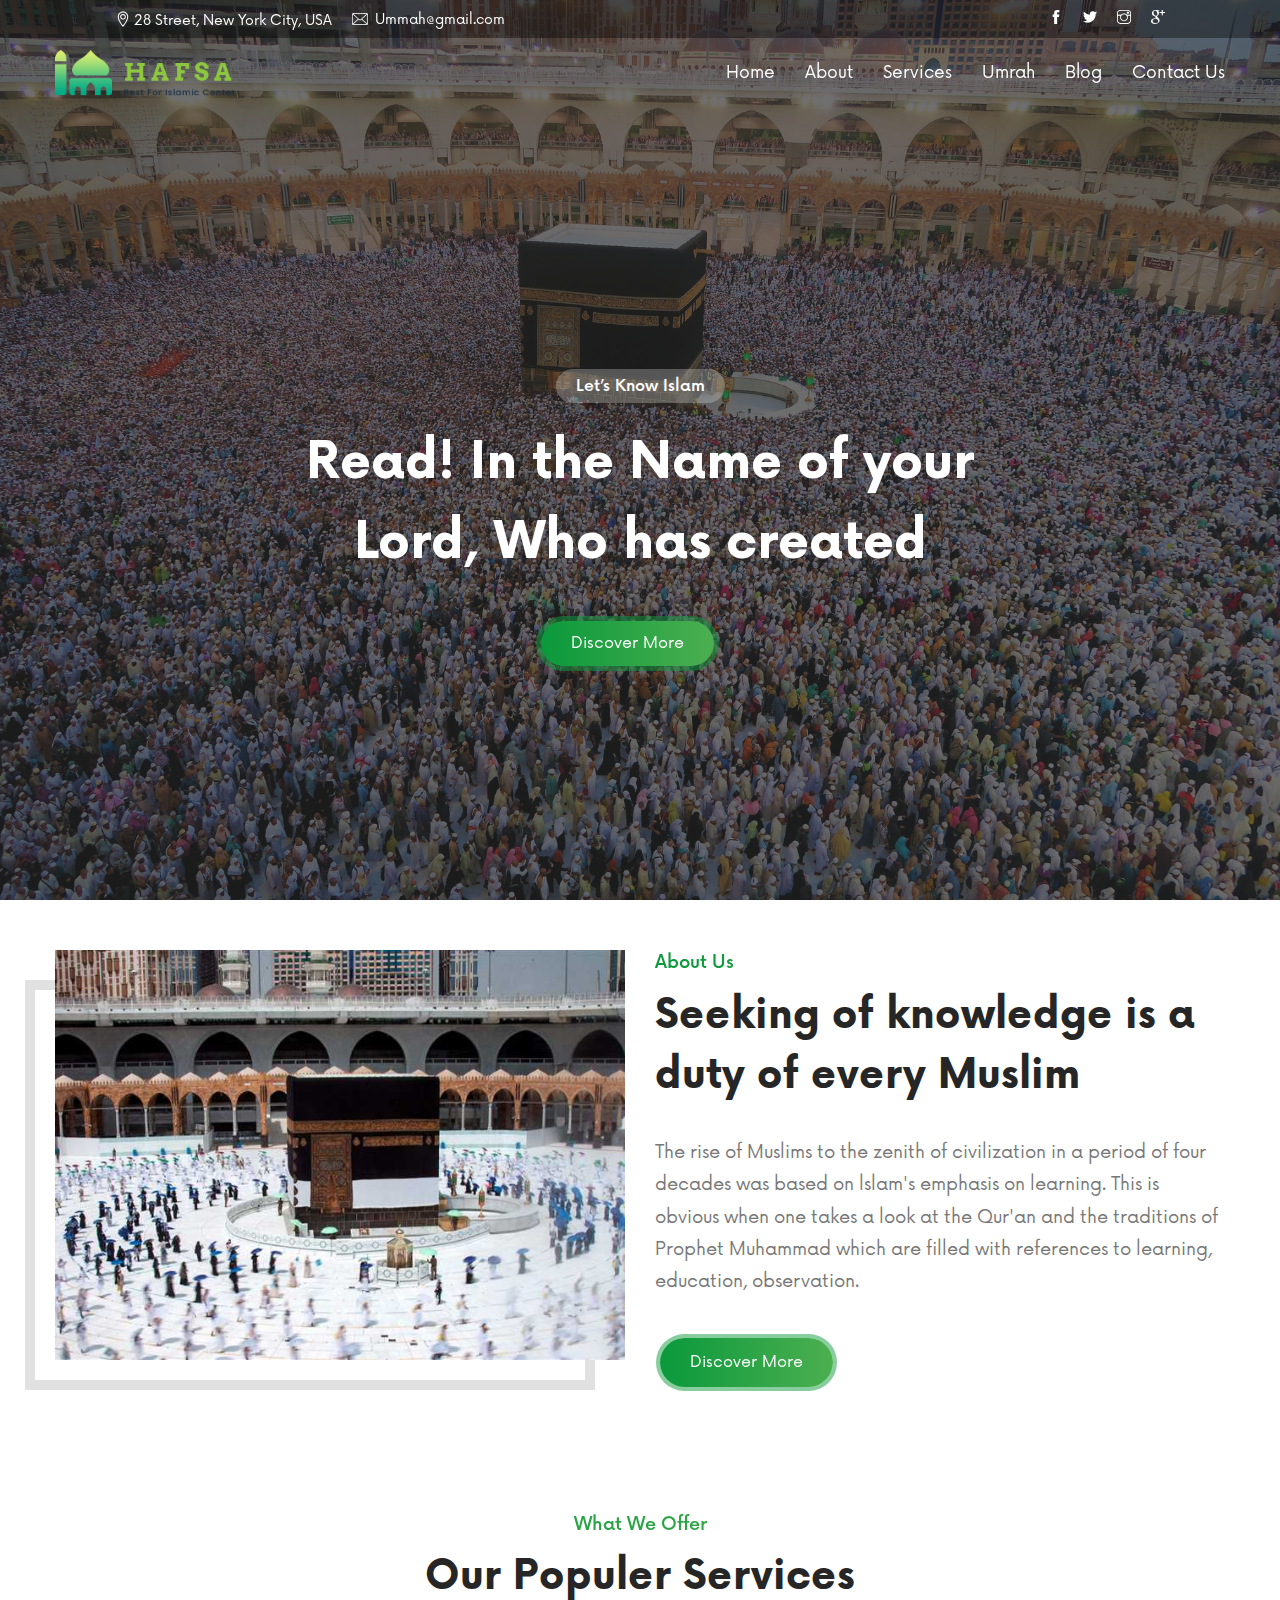
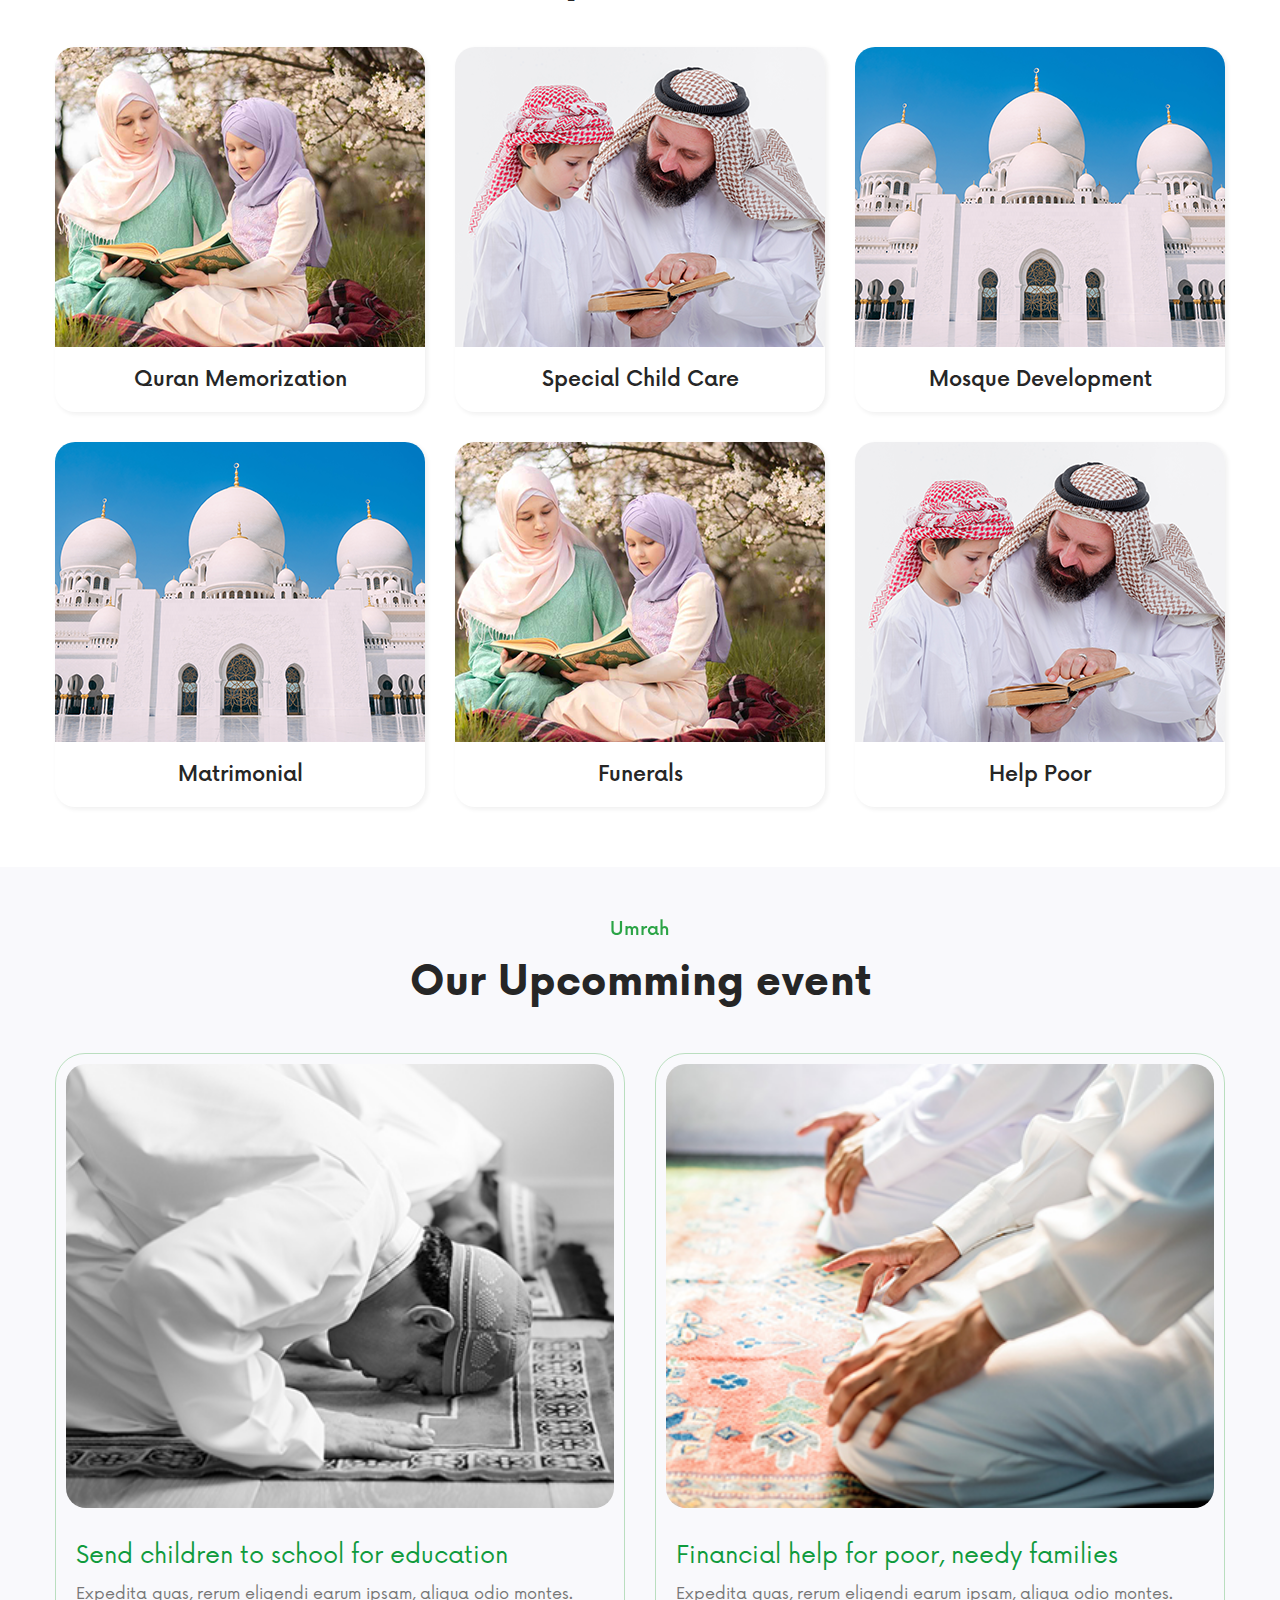
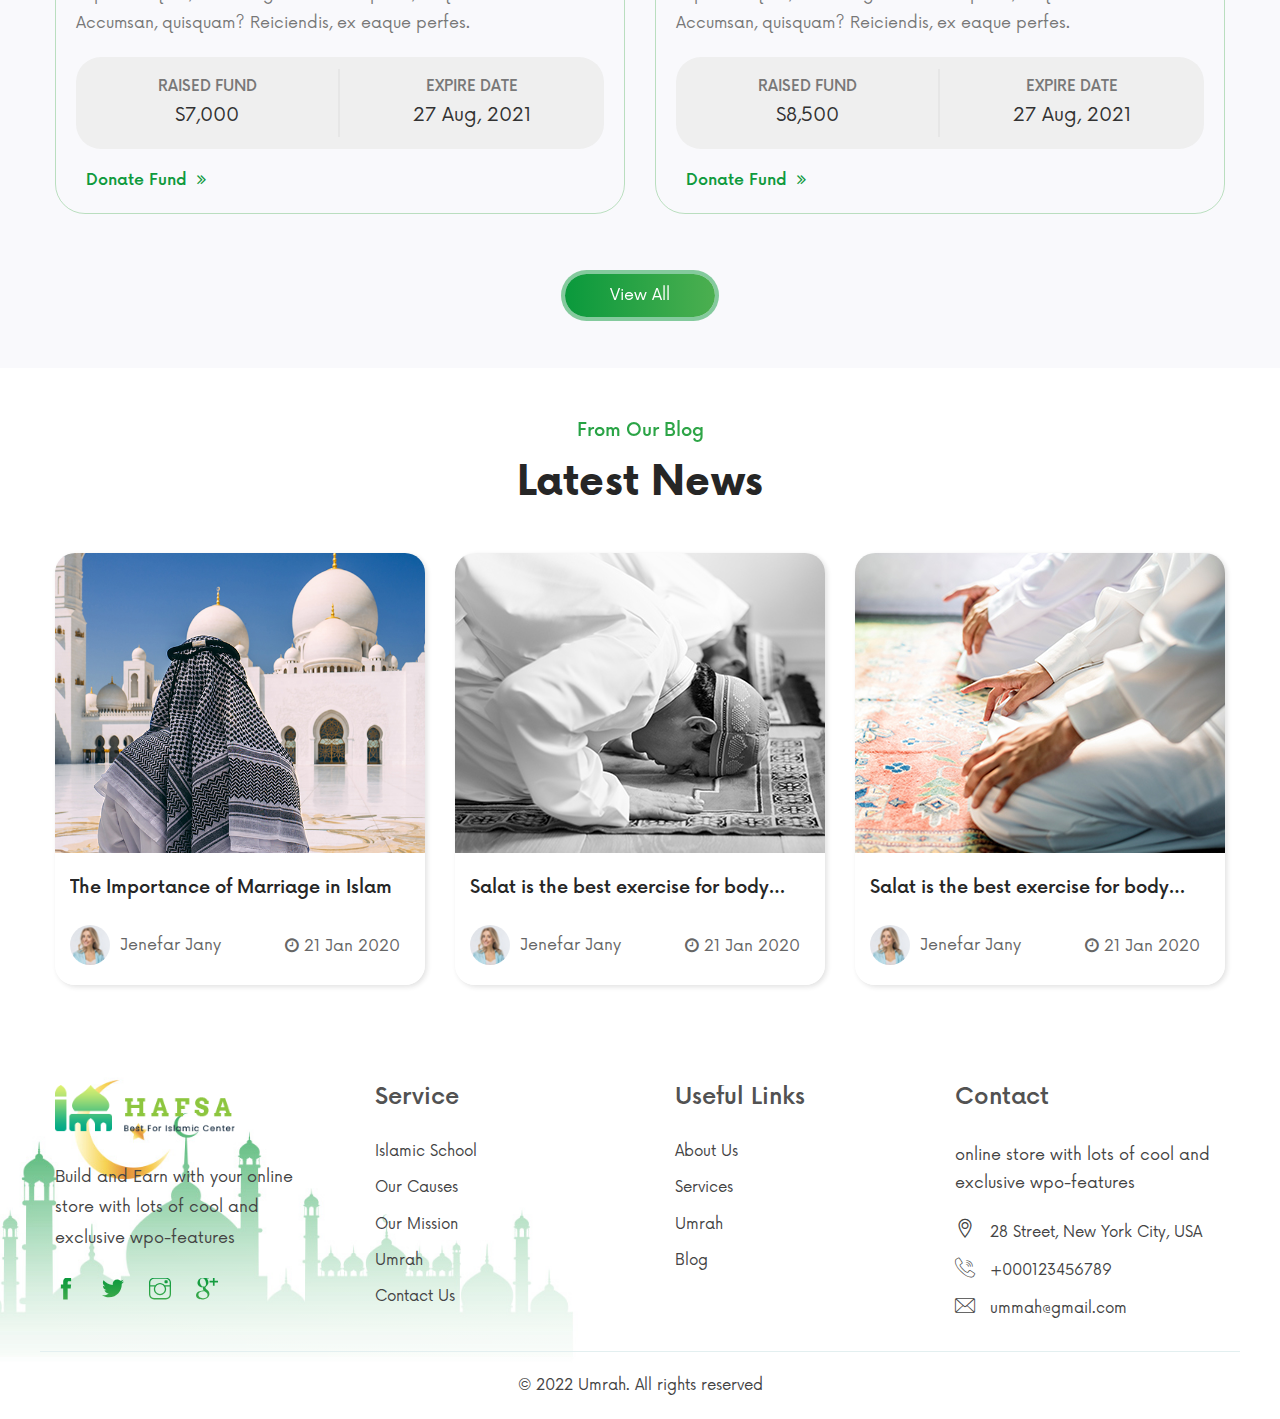
==== index.html @ e06300d4 "first commit" ====
<!DOCTYPE html>
<html lang="en">
<head>
    <meta charset="utf-8">
    <meta http-equiv="X-UA-Compatible" content="IE=edge">
    <meta name="viewport" content="width=device-width, initial-scale=1">
    <title>Umrah - Islamic</title>
    <link href="assets/css/themify-icons.css" rel="stylesheet">
    <link href="assets/css/font-awesome.min.css" rel="stylesheet">
    <link href="assets/css/flaticon.css" rel="stylesheet">
    <link href="assets/css/bootstrap.min.css" rel="stylesheet">
    <link href="assets/css/animate.css" rel="stylesheet">
    <link href="assets/css/owl.carousel.css" rel="stylesheet">
    <link href="assets/css/owl.theme.css" rel="stylesheet">
    <link href="assets/css/slick.css" rel="stylesheet">
    <link href="assets/css/slick-theme.css" rel="stylesheet">
    <link href="assets/css/swiper.min.css" rel="stylesheet">
    <link href="assets/css/owl.transitions.css" rel="stylesheet">
    <link href="assets/css/jquery.fancybox.css" rel="stylesheet">
    <link href="assets/css/odometer-theme-default.css" rel="stylesheet">
    <link href="assets/css/nice-select.css" rel="stylesheet">
    <link href="assets/css/style.css" rel="stylesheet">
</head>

<body>
    <!-- start page-wrapper -->
    <div class="page-wrapper">
        <!-- start preloader -->
        <div class="preloader">
            <div class="sk-folding-cube">
                <div class="sk-cube1 sk-cube"></div>
                <div class="sk-cube2 sk-cube"></div>
                <div class="sk-cube4 sk-cube"></div>
                <div class="sk-cube3 sk-cube"></div>
            </div>
        </div>
        <!-- end preloader -->
        <header id="header" class="wpo-site-header wpo-header-style-2">
            <div class="topbar">
                <div class="container">
                    <div class="row">
                        <div class="col col-md-6 col-sm-7 col-12">
                            <div class="contact-intro">
                                <ul>
                                    <li><i class="fi ti-location-pin"></i>28 Street, New York City, USA</li>
                                    <li><i class="fi flaticon-envelope"></i> Ummah@gmail.com</li>
                                </ul>
                            </div>
                        </div>
                        <div class="col col-md-6 col-sm-5 col-12">
                            <div class="contact-info">
                                <ul>
                                    <li><a href="#"><i class="ti-facebook"></i></a></li>
                                    <li><a href="#"><i class="ti-twitter-alt"></i></a></li>
                                    <li><a href="#"><i class="ti-instagram"></i></a></li>
                                    <li><a href="#"><i class="ti-google"></i></a></li>
                                </ul>
                            </div>
                        </div>
                    </div>
                </div>
            </div> <!-- end topbar -->
            <div class="site-header header-style-1">
                <nav class="navigation navbar navbar-default original">
                    <div class="container">
                        <div class="flex-header">
                            <div class="navbar-header">
                                <button type="button" class="open-btn">
                                    <span class="sr-only">Toggle navigation</span>
                                    <span class="icon-bar"></span>
                                    <span class="icon-bar"></span>
                                    <span class="icon-bar"></span>
                                </button>
                                <a class="navbar-brand" href="index.html"><img src="assets/images/logo.png" alt=""></a>
                            </div>
                            <div id="navbar" class="navbar-collapse collapse navigation-holder">
                                <button class="close-navbar"><i class="ti-close"></i></button>
                                <ul class="nav navbar-nav">
                                    <li><a href="index.html">Home</a></li>
                                    <li><a href="about.html">About</a></li>
                                    <li><a href="services.html">Services</a></li>
                                    <li><a href="umrah.html">Umrah</a></li>
                                    <li><a href="blog.html">Blog</a></li>
                                    <li><a href="contact.html">Contact us</a></li>
                                </ul>
                            </div>
                        </div>
                    </div>
                </nav>
            </div>
        </header>
        <!-- start of hero -->
        <section class="hero hero-style-1">
            <div class="hero-slider">
                <div class="slide">
                    <div class="container">
                        <img src="assets/images/slider/slide-1.jpg" alt class="slider-bg">
                        <div class="row">
                            <div class="col col-md-8 col-md-offset-2 slide-caption">
                                <div class="slide-top">
                                    <span>Let’s Know Islam</span>
                                </div>
                                <div class="slide-title">
                                    <h2>Read! In the Name of your Lord, Who has created</h2>
                                </div>
                                <div class="btns">
                                    <a href="about.html" class="theme-btn">Discover More</a>
                                </div>
                            </div>
                        </div>
                    </div>
                </div>
                <div class="slide">
                    <div class="container">
                        <img src="assets/images/slider/slide-2.jpg" alt class="slider-bg">
                        <div class="row">
                            <div class="col col-md-8 col-md-offset-2 slide-caption">
                                <div class="slide-top">
                                    <span>Let’s Know Islam</span>
                                </div>
                                <div class="slide-title">
                                    <h2>Read! In the Name of your Lord, Who has created</h2>
                                </div>
                                <div class="btns">
                                    <a href="about.html" class="theme-btn">Discover More</a>
                                </div>
                            </div>
                        </div>
                    </div>
                </div>
                <div class="slide">
                    <div class="container">
                        <img src="assets/images/slider/slide-3.jpg" alt class="slider-bg">
                        <div class="row">
                            <div class="col col-md-8 col-md-offset-2 slide-caption">
                                <div class="slide-top">
                                    <span>Let’s Know Islam</span>
                                </div>
                                <div class="slide-title">
                                    <h2>Read! In the Name of your Lord, Who has created</h2>
                                </div>
                                <div class="btns">
                                    <a href="about.html" class="theme-btn">Discover More</a>
                                </div>
                            </div>
                        </div>
                    </div>
                </div>
            </div>
        </section>
        <!-- end of hero slider -->
        <!-- wpo-about-area start -->
        <div class="wpo-about-area-2 section-padding">
            <div class="container">
                <div class="wpo-about-wrap">
                    <div class="row">
                        <div class="col-lg-6 col-md-6 col-sm-12">
                            <div class="wpo-about-img-3">
                                <img src="assets/images/about.png" alt="">
                            </div>
                        </div>
                        <div class="col-lg-6 col-md-6 col-sm-12">
                            <div class="wpo-about-text">
                                <div class="wpo-section-title">
                                    <span>About Us</span>
                                    <h2>Seeking of knowledge is a duty of every Muslim</h2>
                                </div>
                                <p>The rise of Muslims to the zenith of civilization in a period of four decades was based on lslam's emphasis on learning. This is obvious when one takes a look at the Qur'an and the traditions of Prophet Muhammad which are filled with references to learning, education, observation.</p>
                                <div class="btns">
                                    <a href="about.html" class="theme-btn" tabindex="0">Discover More</a>
                                </div>
                            </div>
                        </div>
                    </div>
                </div>
            </div>
        </div>
        <!-- wpo-about-area end -->
        <!-- service-area-start -->
        <div class="service-area-2">
            <div class="container">
                <div class="row">
                    <div class="col-12">
                        <div class="wpo-section-title">
                            <span>What We Offer</span>
                            <h2>Our Populer Services</h2>
                        </div>
                    </div>
                </div>
                <div class="service-wrap">
                    <div class="row">
                        <div class="col-lg-4 col-md-4 col-sm-6 custom-grid col-12">
                            <a href="service-single.html" class="service-single-item">
                                <div class="service-single-img">
                                    <img src="assets/images/service/img-3.png" alt="">
                                </div>
                                <div class="service-text">
                                    <h2>Quran Memorization</h2>
                                </div>
                            </a>
                        </div>
                        <div class="col-lg-4 col-md-4 col-sm-6 custom-grid col-12">
                            <a href="service-single.html" class="service-single-item">
                                <div class="service-single-img">
                                    <img src="assets/images/service/img-4.png" alt="">
                                </div>
                                <div class="service-text">
                                    <h2>Special Child Care</h2>
                                </div>
                            </a>
                        </div>
                        <div class="col-lg-4 col-md-4 col-sm-6 custom-grid col-12">
                            <a href="service-single.html" class="service-single-item">
                                <div class="service-single-img">
                                    <img src="assets/images/service/img-5.png" alt="">
                                </div>
                                <div class="service-text">
                                    <h2>Mosque Development</h2>
                                </div>
                            </a>
                        </div>
                        <div class="col-lg-4 col-md-4 col-sm-6 custom-grid col-12">
                            <a href="service-single.html" class="service-single-item">
                                <div class="service-single-img">
                                    <img src="assets/images/service/img-5.png" alt="">
                                </div>
                                <div class="service-text">
                                    <h2>Matrimonial</h2>
                                </div>
                            </a>
                        </div>
                        <div class="col-lg-4 col-md-4 col-sm-6 custom-grid col-12">
                            <a href="service-single.html" class="service-single-item">
                                <div class="service-single-img">
                                    <img src="assets/images/service/img-3.png" alt="">
                                </div>
                                <div class="service-text">
                                    <h2>Funerals</h2>
                                </div>
                            </a>
                        </div>
                        <div class="col-lg-4 col-md-4 col-sm-6 custom-grid col-12">
                            <a href="service-single.html" class="service-single-item">
                                <div class="service-single-img">
                                    <img src="assets/images/service/img-4.png" alt="">
                                </div>
                                <div class="service-text">
                                    <h2>Help Poor</h2>
                                </div>
                            </a>
                        </div>
                    </div>
                </div>
            </div>
        </div>
        <!-- service-area-end -->
        <!-- wpo-event-area start -->
        <div class="wpo-event-area-2 section-padding">
            <div class="container">
                <div class="row">
                    <div class="col-12">
                        <div class="wpo-section-title">
                            <span>Umrah</span>
                            <h2>Our Upcomming event</h2>
                        </div>
                    </div>
                </div>
                <div class="charity-inner">
                    <div class="row">
                       <div class="col-md-6">
                        <a href="umrah-single.html" class="charity-item">
                             <figure class="charity-image">
                                <img src="assets/images/blog/img-5.jpg" alt="">
                             </figure>
                             <div class="charity-content">
                                <h3>Send children to school for education</h3>
                                <div class="desc">Expedita quas, rerum eligendi earum ipsam, aliqua odio montes. Accumsan, quisquam? Reiciendis, ex eaque perfes.</div>
                                <div class="fund-detail bg-light-grey">
                                   <div class="fund-item">
                                      <span class="fund-name">RAISED FUND</span>
                                      <span class="fund-content">$7,000</span>
                                   </div>
                                   <div class="fund-item">
                                      <span class="fund-name">EXPIRE DATE</span>
                                      <span class="fund-content">27 Aug, 2021</span>
                                   </div>
                                </div>
                                <div class="btn-wrap">
                                    <span>Donate Fund <i class="fa fa-angle-double-right"></i></span>
                                 </div>
                             </div>
                            </a>
                       </div>
                       <div class="col-md-6">
                          <a href="umrah-single.html" class="charity-item">
                             <figure class="charity-image">
                                <img src="assets/images/blog/img-6.jpg" alt="">
                             </figure>
                             <div class="charity-content">
                                <h3>Financial help for poor, needy families</h3>
                                <div class="desc">Expedita quas, rerum eligendi earum ipsam, aliqua odio montes. Accumsan, quisquam? Reiciendis, ex eaque perfes.</div>
                                <div class="fund-detail bg-light-grey">
                                   <div class="fund-item">
                                      <span class="fund-name">RAISED FUND</span>
                                      <span class="fund-content">$8,500</span>
                                   </div>
                                   <div class="fund-item">
                                      <span class="fund-name">EXPIRE DATE</span>
                                      <span class="fund-content">27 Aug, 2021</span>
                                   </div>
                                </div>
                                <div class="btn-wrap">
                                    <span>Donate Fund <i class="fa fa-angle-double-right"></i></span>
                                 </div>
                             </div>
                            </a>
                       </div>
                    </div>
                    <div class="list-more-btn text-center">
                       <a href="umrah.html" class="theme-btn">View All</a>
                    </div>
                 </div>
            </div>
        </div>
        <!-- wpo-event-area end -->

        <!-- blog-area start -->
        <div class="blog-area section-padding">
            <div class="container">
                <div class="col-l2">
                    <div class="wpo-section-title">
                        <span>From Our Blog</span>
                        <h2>Latest News</h2>
                    </div>
                </div>
                <div class="row">
                    <div class="col-lg-4 col-sm-6 col-12 custom-grid">
                        <a href="blog-single.html" class="blog-item">
                            <div class="blog-img">
                                <img src="assets/images/blog/img-4.jpg" alt="">
                            </div>
                            <div class="blog-content">
                                <h3>The Importance of Marriage in Islam</h3>
                                <ul class="post-meta">
                                    <li><img src="assets/images/blog/admin.jpg" alt=""> Jenefar Jany</li>
                                    <li><i class="fa fa-clock-o" aria-hidden="true"></i> 21 Jan 2020</li>
                                </ul>
                            </div>
                        </a>
                    </div>
                    <div class="col-lg-4 col-sm-6 col-12 custom-grid">
                        <a href="blog-single.html" class="blog-item">
                            <div class="blog-img">
                                <img src="assets/images/blog/img-5.jpg" alt="">
                            </div>
                            <div class="blog-content">
                                <h3>Salat is the best exercise for body fitness</h3>
                                <ul class="post-meta">
                                    <li><img src="assets/images/blog/admin.jpg" alt=""> Jenefar Jany</li>
                                    <li><i class="fa fa-clock-o" aria-hidden="true"></i> 21 Jan 2020</li>
                                </ul>
                            </div>
                        </a>
                    </div>
                    <div class="col-lg-4 col-sm-6 col-12 custom-grid">
                        <a href="blog-single.html" class="blog-item">
                            <div class="blog-img">
                                <img src="assets/images/blog/img-6.jpg" alt="">
                            </div>
                            <div class="blog-content">
                                <h3>Salat is the best exercise for body fitness</h3>
                                <ul class="post-meta">
                                    <li><img src="assets/images/blog/admin.jpg" alt=""> Jenefar Jany</li>
                                    <li><i class="fa fa-clock-o" aria-hidden="true"></i> 21 Jan 2020</li>
                                </ul>
                            </div>
                        </a>
                    </div>
                </div>
            </div>
        </div>
        <!-- blog-area start -->
        <!-- footer-area start -->
        <div class="wpo-ne-footer">
            <footer class="wpo-site-footer">
                <div class="wpo-upper-footer">
                    <div class="container">
                        <div class="row">
                            <div class="col col-lg-3 col-md-3 col-sm-6">
                                <div class="widget about-widget">
                                    <div class="logo widget-title">
                                        <img src="assets/images/logo.png" alt="blog">
                                    </div>
                                    <p>Build and Earn with your online store with lots of cool and exclusive wpo-features </p>
                                    <ul>
                                        <li><a href="#"><i class="ti-facebook"></i></a></li>
                                        <li><a href="#"><i class="ti-twitter-alt"></i></a></li>
                                        <li><a href="#"><i class="ti-instagram"></i></a></li>
                                        <li><a href="#"><i class="ti-google"></i></a></li>
                                    </ul>
                                </div>
                            </div>
                            <div class="col col-lg-3 col-md-3 col-sm-6">
                                <div class="widget link-widget">
                                    <div class="widget-title">
                                        <h3>Service</h3>
                                    </div>
                                    <ul>
                                        <li><a href="service-single.html">Islamic School</a></li>
                                        <li><a href="service-single.html">Our Causes</a></li>
                                        <li><a href="service-single.html">Our Mission</a></li>
                                        <li><a href="umrah.html">Umrah</a></li>
                                        <li><a href="contact.html">Contact Us</a></li>
                                    </ul>
                                </div>
                            </div>
                            <div class="col col-lg-2 col-md-3 col-sm-6">
                                <div class="widget link-widget">
                                    <div class="widget-title">
                                        <h3>Useful Links</h3>
                                    </div>
                                    <ul>
                                        <li><a href="about.html">About Us</a></li>
                                        <li><a href="services.html">Services</a></li>
                                        <li><a href="umrah.html">Umrah</a></li>
                                        <li><a href="blog.html">Blog</a></li>
                                    </ul>
                                </div>
                            </div>
                            <div class="col col-lg-3 col-lg-offset-1 col-md-3 col-sm-6">
                                <div class="widget market-widget wpo-service-link-widget">
                                    <div class="widget-title">
                                        <h3>Contact </h3>
                                    </div>
                                    <p>online store with lots of cool and exclusive wpo-features</p>
                                    <div class="contact-ft">
                                        <ul>
                                            <li><i class="fi ti-location-pin"></i>28 Street, New York City, USA</li>
                                            <li><i class="fi flaticon-call"></i>+000123456789</li>
                                            <li><i class="fi flaticon-envelope"></i>ummah@gmail.com</li>
                                        </ul>
                                    </div>
                                </div>
                            </div>
                        </div>
                    </div> <!-- end container -->
                </div>
                <div class="wpo-lower-footer">
                    <div class="container">
                        <div class="row">
                            <div class="col col-xs-12">
                                <p class="copyright">&copy; 2022 Umrah. All rights reserved</p>
                            </div>
                        </div>
                    </div>
                </div>
            </footer>
        </div>
    </div>
    <!-- end of page-wrapper -->


    <script src="assets/js/jquery.min.js"></script>
    <script src="assets/js/bootstrap.min.js"></script>
    <script src="assets/js/circle-progress.min.js"></script>
    <script src="assets/js/jquery-plugin-collection.js"></script>
    <script src="assets/js/script.js"></script>
</body>
</html>
---- assets/css/themify-icons.css ----
@font-face {
	font-family: 'themify';
	src:url('../fonts/themify9f24.eot?-fvbane');
	src:url('../fonts/themifyd41d.eot?#iefix-fvbane') format('embedded-opentype'),
		url('../fonts/themify9f24.woff?-fvbane') format('woff'),
		url('../fonts/themify9f24.ttf?-fvbane') format('truetype'),
		url('../fonts/themify9f24.svg?-fvbane#themify') format('svg');
	font-weight: normal;
	font-style: normal;
}

[class^="ti-"], [class*=" ti-"] {
	font-family: 'themify';
	speak: none;
	font-style: normal;
	font-weight: normal;
	font-variant: normal;
	text-transform: none;
	line-height: 1;

	/* Better Font Rendering =========== */
	-webkit-font-smoothing: antialiased;
	-moz-osx-font-smoothing: grayscale;
}

.ti-wand:before {
	content: "\e600";
}
.ti-volume:before {
	content: "\e601";
}
.ti-user:before {
	content: "\e602";
}
.ti-unlock:before {
	content: "\e603";
}
.ti-unlink:before {
	content: "\e604";
}
.ti-trash:before {
	content: "\e605";
}
.ti-thought:before {
	content: "\e606";
}
.ti-target:before {
	content: "\e607";
}
.ti-tag:before {
	content: "\e608";
}
.ti-tablet:before {
	content: "\e609";
}
.ti-star:before {
	content: "\e60a";
}
.ti-spray:before {
	content: "\e60b";
}
.ti-signal:before {
	content: "\e60c";
}
.ti-shopping-cart:before {
	content: "\e60d";
}
.ti-shopping-cart-full:before {
	content: "\e60e";
}
.ti-settings:before {
	content: "\e60f";
}
.ti-search:before {
	content: "\e610";
}
.ti-zoom-in:before {
	content: "\e611";
}
.ti-zoom-out:before {
	content: "\e612";
}
.ti-cut:before {
	content: "\e613";
}
.ti-ruler:before {
	content: "\e614";
}
.ti-ruler-pencil:before {
	content: "\e615";
}
.ti-ruler-alt:before {
	content: "\e616";
}
.ti-bookmark:before {
	content: "\e617";
}
.ti-bookmark-alt:before {
	content: "\e618";
}
.ti-reload:before {
	content: "\e619";
}
.ti-plus:before {
	content: "\e61a";
}
.ti-pin:before {
	content: "\e61b";
}
.ti-pencil:before {
	content: "\e61c";
}
.ti-pencil-alt:before {
	content: "\e61d";
}
.ti-paint-roller:before {
	content: "\e61e";
}
.ti-paint-bucket:before {
	content: "\e61f";
}
.ti-na:before {
	content: "\e620";
}
.ti-mobile:before {
	content: "\e621";
}
.ti-minus:before {
	content: "\e622";
}
.ti-medall:before {
	content: "\e623";
}
.ti-medall-alt:before {
	content: "\e624";
}
.ti-marker:before {
	content: "\e625";
}
.ti-marker-alt:before {
	content: "\e626";
}
.ti-arrow-up:before {
	content: "\e627";
}
.ti-arrow-right:before {
	content: "\e628";
}
.ti-arrow-left:before {
	content: "\e629";
}
.ti-arrow-down:before {
	content: "\e62a";
}
.ti-lock:before {
	content: "\e62b";
}
.ti-location-arrow:before {
	content: "\e62c";
}
.ti-link:before {
	content: "\e62d";
}
.ti-layout:before {
	content: "\e62e";
}
.ti-layers:before {
	content: "\e62f";
}
.ti-layers-alt:before {
	content: "\e630";
}
.ti-key:before {
	content: "\e631";
}
.ti-import:before {
	content: "\e632";
}
.ti-image:before {
	content: "\e633";
}
.ti-heart:before {
	content: "\e634";
}
.ti-heart-broken:before {
	content: "\e635";
}
.ti-hand-stop:before {
	content: "\e636";
}
.ti-hand-open:before {
	content: "\e637";
}
.ti-hand-drag:before {
	content: "\e638";
}
.ti-folder:before {
	content: "\e639";
}
.ti-flag:before {
	content: "\e63a";
}
.ti-flag-alt:before {
	content: "\e63b";
}
.ti-flag-alt-2:before {
	content: "\e63c";
}
.ti-eye:before {
	content: "\e63d";
}
.ti-export:before {
	content: "\e63e";
}
.ti-exchange-vertical:before {
	content: "\e63f";
}
.ti-desktop:before {
	content: "\e640";
}
.ti-cup:before {
	content: "\e641";
}
.ti-crown:before {
	content: "\e642";
}
.ti-comments:before {
	content: "\e643";
}
.ti-comment:before {
	content: "\e644";
}
.ti-comment-alt:before {
	content: "\e645";
}
.ti-close:before {
	content: "\e646";
}
.ti-clip:before {
	content: "\e647";
}
.ti-angle-up:before {
	content: "\e648";
}
.ti-angle-right:before {
	content: "\e649";
}
.ti-angle-left:before {
	content: "\e64a";
}
.ti-angle-down:before {
	content: "\e64b";
}
.ti-check:before {
	content: "\e64c";
}
.ti-check-box:before {
	content: "\e64d";
}
.ti-camera:before {
	content: "\e64e";
}
.ti-announcement:before {
	content: "\e64f";
}
.ti-brush:before {
	content: "\e650";
}
.ti-briefcase:before {
	content: "\e651";
}
.ti-bolt:before {
	content: "\e652";
}
.ti-bolt-alt:before {
	content: "\e653";
}
.ti-blackboard:before {
	content: "\e654";
}
.ti-bag:before {
	content: "\e655";
}
.ti-move:before {
	content: "\e656";
}
.ti-arrows-vertical:before {
	content: "\e657";
}
.ti-arrows-horizontal:before {
	content: "\e658";
}
.ti-fullscreen:before {
	content: "\e659";
}
.ti-arrow-top-right:before {
	content: "\e65a";
}
.ti-arrow-top-left:before {
	content: "\e65b";
}
.ti-arrow-circle-up:before {
	content: "\e65c";
}
.ti-arrow-circle-right:before {
	content: "\e65d";
}
.ti-arrow-circle-left:before {
	content: "\e65e";
}
.ti-arrow-circle-down:before {
	content: "\e65f";
}
.ti-angle-double-up:before {
	content: "\e660";
}
.ti-angle-double-right:before {
	content: "\e661";
}
.ti-angle-double-left:before {
	content: "\e662";
}
.ti-angle-double-down:before {
	content: "\e663";
}
.ti-zip:before {
	content: "\e664";
}
.ti-world:before {
	content: "\e665";
}
.ti-wheelchair:before {
	content: "\e666";
}
.ti-view-list:before {
	content: "\e667";
}
.ti-view-list-alt:before {
	content: "\e668";
}
.ti-view-grid:before {
	content: "\e669";
}
.ti-uppercase:before {
	content: "\e66a";
}
.ti-upload:before {
	content: "\e66b";
}
.ti-underline:before {
	content: "\e66c";
}
.ti-truck:before {
	content: "\e66d";
}
.ti-timer:before {
	content: "\e66e";
}
.ti-ticket:before {
	content: "\e66f";
}
.ti-thumb-up:before {
	content: "\e670";
}
.ti-thumb-down:before {
	content: "\e671";
}
.ti-text:before {
	content: "\e672";
}
.ti-stats-up:before {
	content: "\e673";
}
.ti-stats-down:before {
	content: "\e674";
}
.ti-split-v:before {
	content: "\e675";
}
.ti-split-h:before {
	content: "\e676";
}
.ti-smallcap:before {
	content: "\e677";
}
.ti-shine:before {
	content: "\e678";
}
.ti-shift-right:before {
	content: "\e679";
}
.ti-shift-left:before {
	content: "\e67a";
}
.ti-shield:before {
	content: "\e67b";
}
.ti-notepad:before {
	content: "\e67c";
}
.ti-server:before {
	content: "\e67d";
}
.ti-quote-right:before {
	content: "\e67e";
}
.ti-quote-left:before {
	content: "\e67f";
}
.ti-pulse:before {
	content: "\e680";
}
.ti-printer:before {
	content: "\e681";
}
.ti-power-off:before {
	content: "\e682";
}
.ti-plug:before {
	content: "\e683";
}
.ti-pie-chart:before {
	content: "\e684";
}
.ti-paragraph:before {
	content: "\e685";
}
.ti-panel:before {
	content: "\e686";
}
.ti-package:before {
	content: "\e687";
}
.ti-music:before {
	content: "\e688";
}
.ti-music-alt:before {
	content: "\e689";
}
.ti-mouse:before {
	content: "\e68a";
}
.ti-mouse-alt:before {
	content: "\e68b";
}
.ti-money:before {
	content: "\e68c";
}
.ti-microphone:before {
	content: "\e68d";
}
.ti-menu:before {
	content: "\e68e";
}
.ti-menu-alt:before {
	content: "\e68f";
}
.ti-map:before {
	content: "\e690";
}
.ti-map-alt:before {
	content: "\e691";
}
.ti-loop:before {
	content: "\e692";
}
.ti-location-pin:before {
	content: "\e693";
}
.ti-list:before {
	content: "\e694";
}
.ti-light-bulb:before {
	content: "\e695";
}
.ti-Italic:before {
	content: "\e696";
}
.ti-info:before {
	content: "\e697";
}
.ti-infinite:before {
	content: "\e698";
}
.ti-id-badge:before {
	content: "\e699";
}
.ti-hummer:before {
	content: "\e69a";
}
.ti-home:before {
	content: "\e69b";
}
.ti-help:before {
	content: "\e69c";
}
.ti-headphone:before {
	content: "\e69d";
}
.ti-harddrives:before {
	content: "\e69e";
}
.ti-harddrive:before {
	content: "\e69f";
}
.ti-gift:before {
	content: "\e6a0";
}
.ti-game:before {
	content: "\e6a1";
}
.ti-filter:before {
	content: "\e6a2";
}
.ti-files:before {
	content: "\e6a3";
}
.ti-file:before {
	content: "\e6a4";
}
.ti-eraser:before {
	content: "\e6a5";
}
.ti-envelope:before {
	content: "\e6a6";
}
.ti-download:before {
	content: "\e6a7";
}
.ti-direction:before {
	content: "\e6a8";
}
.ti-direction-alt:before {
	content: "\e6a9";
}
.ti-dashboard:before {
	content: "\e6aa";
}
.ti-control-stop:before {
	content: "\e6ab";
}
.ti-control-shuffle:before {
	content: "\e6ac";
}
.ti-control-play:before {
	content: "\e6ad";
}
.ti-control-pause:before {
	content: "\e6ae";
}
.ti-control-forward:before {
	content: "\e6af";
}
.ti-control-backward:before {
	content: "\e6b0";
}
.ti-cloud:before {
	content: "\e6b1";
}
.ti-cloud-up:before {
	content: "\e6b2";
}
.ti-cloud-down:before {
	content: "\e6b3";
}
.ti-clipboard:before {
	content: "\e6b4";
}
.ti-car:before {
	content: "\e6b5";
}
.ti-calendar:before {
	content: "\e6b6";
}
.ti-book:before {
	content: "\e6b7";
}
.ti-bell:before {
	content: "\e6b8";
}
.ti-basketball:before {
	content: "\e6b9";
}
.ti-bar-chart:before {
	content: "\e6ba";
}
.ti-bar-chart-alt:before {
	content: "\e6bb";
}
.ti-back-right:before {
	content: "\e6bc";
}
.ti-back-left:before {
	content: "\e6bd";
}
.ti-arrows-corner:before {
	content: "\e6be";
}
.ti-archive:before {
	content: "\e6bf";
}
.ti-anchor:before {
	content: "\e6c0";
}
.ti-align-right:before {
	content: "\e6c1";
}
.ti-align-left:before {
	content: "\e6c2";
}
.ti-align-justify:before {
	content: "\e6c3";
}
.ti-align-center:before {
	content: "\e6c4";
}
.ti-alert:before {
	content: "\e6c5";
}
.ti-alarm-clock:before {
	content: "\e6c6";
}
.ti-agenda:before {
	content: "\e6c7";
}
.ti-write:before {
	content: "\e6c8";
}
.ti-window:before {
	content: "\e6c9";
}
.ti-widgetized:before {
	content: "\e6ca";
}
.ti-widget:before {
	content: "\e6cb";
}
.ti-widget-alt:before {
	content: "\e6cc";
}
.ti-wallet:before {
	content: "\e6cd";
}
.ti-video-clapper:before {
	content: "\e6ce";
}
.ti-video-camera:before {
	content: "\e6cf";
}
.ti-vector:before {
	content: "\e6d0";
}
.ti-themify-logo:before {
	content: "\e6d1";
}
.ti-themify-favicon:before {
	content: "\e6d2";
}
.ti-themify-favicon-alt:before {
	content: "\e6d3";
}
.ti-support:before {
	content: "\e6d4";
}
.ti-stamp:before {
	content: "\e6d5";
}
.ti-split-v-alt:before {
	content: "\e6d6";
}
.ti-slice:before {
	content: "\e6d7";
}
.ti-shortcode:before {
	content: "\e6d8";
}
.ti-shift-right-alt:before {
	content: "\e6d9";
}
.ti-shift-left-alt:before {
	content: "\e6da";
}
.ti-ruler-alt-2:before {
	content: "\e6db";
}
.ti-receipt:before {
	content: "\e6dc";
}
.ti-pin2:before {
	content: "\e6dd";
}
.ti-pin-alt:before {
	content: "\e6de";
}
.ti-pencil-alt2:before {
	content: "\e6df";
}
.ti-palette:before {
	content: "\e6e0";
}
.ti-more:before {
	content: "\e6e1";
}
.ti-more-alt:before {
	content: "\e6e2";
}
.ti-microphone-alt:before {
	content: "\e6e3";
}
.ti-magnet:before {
	content: "\e6e4";
}
.ti-line-double:before {
	content: "\e6e5";
}
.ti-line-dotted:before {
	content: "\e6e6";
}
.ti-line-dashed:before {
	content: "\e6e7";
}
.ti-layout-width-full:before {
	content: "\e6e8";
}
.ti-layout-width-default:before {
	content: "\e6e9";
}
.ti-layout-width-default-alt:before {
	content: "\e6ea";
}
.ti-layout-tab:before {
	content: "\e6eb";
}
.ti-layout-tab-window:before {
	content: "\e6ec";
}
.ti-layout-tab-v:before {
	content: "\e6ed";
}
.ti-layout-tab-min:before {
	content: "\e6ee";
}
.ti-layout-slider:before {
	content: "\e6ef";
}
.ti-layout-slider-alt:before {
	content: "\e6f0";
}
.ti-layout-sidebar-right:before {
	content: "\e6f1";
}
.ti-layout-sidebar-none:before {
	content: "\e6f2";
}
.ti-layout-sidebar-left:before {
	content: "\e6f3";
}
.ti-layout-placeholder:before {
	content: "\e6f4";
}
.ti-layout-menu:before {
	content: "\e6f5";
}
.ti-layout-menu-v:before {
	content: "\e6f6";
}
.ti-layout-menu-separated:before {
	content: "\e6f7";
}
.ti-layout-menu-full:before {
	content: "\e6f8";
}
.ti-layout-media-right-alt:before {
	content: "\e6f9";
}
.ti-layout-media-right:before {
	content: "\e6fa";
}
.ti-layout-media-overlay:before {
	content: "\e6fb";
}
.ti-layout-media-overlay-alt:before {
	content: "\e6fc";
}
.ti-layout-media-overlay-alt-2:before {
	content: "\e6fd";
}
.ti-layout-media-left-alt:before {
	content: "\e6fe";
}
.ti-layout-media-left:before {
	content: "\e6ff";
}
.ti-layout-media-center-alt:before {
	content: "\e700";
}
.ti-layout-media-center:before {
	content: "\e701";
}
.ti-layout-list-thumb:before {
	content: "\e702";
}
.ti-layout-list-thumb-alt:before {
	content: "\e703";
}
.ti-layout-list-post:before {
	content: "\e704";
}
.ti-layout-list-large-image:before {
	content: "\e705";
}
.ti-layout-line-solid:before {
	content: "\e706";
}
.ti-layout-grid4:before {
	content: "\e707";
}
.ti-layout-grid3:before {
	content: "\e708";
}
.ti-layout-grid2:before {
	content: "\e709";
}
.ti-layout-grid2-thumb:before {
	content: "\e70a";
}
.ti-layout-wpo-cta-right:before {
	content: "\e70b";
}
.ti-layout-wpo-cta-left:before {
	content: "\e70c";
}
.ti-layout-wpo-cta-center:before {
	content: "\e70d";
}
.ti-layout-wpo-cta-btn-right:before {
	content: "\e70e";
}
.ti-layout-wpo-cta-btn-left:before {
	content: "\e70f";
}
.ti-layout-column4:before {
	content: "\e710";
}
.ti-layout-column3:before {
	content: "\e711";
}
.ti-layout-column2:before {
	content: "\e712";
}
.ti-layout-accordion-separated:before {
	content: "\e713";
}
.ti-layout-accordion-merged:before {
	content: "\e714";
}
.ti-layout-accordion-list:before {
	content: "\e715";
}
.ti-ink-pen:before {
	content: "\e716";
}
.ti-info-alt:before {
	content: "\e717";
}
.ti-help-alt:before {
	content: "\e718";
}
.ti-headphone-alt:before {
	content: "\e719";
}
.ti-hand-point-up:before {
	content: "\e71a";
}
.ti-hand-point-right:before {
	content: "\e71b";
}
.ti-hand-point-left:before {
	content: "\e71c";
}
.ti-hand-point-down:before {
	content: "\e71d";
}
.ti-gallery:before {
	content: "\e71e";
}
.ti-face-smile:before {
	content: "\e71f";
}
.ti-face-sad:before {
	content: "\e720";
}
.ti-credit-card:before {
	content: "\e721";
}
.ti-control-skip-forward:before {
	content: "\e722";
}
.ti-control-skip-backward:before {
	content: "\e723";
}
.ti-control-record:before {
	content: "\e724";
}
.ti-control-eject:before {
	content: "\e725";
}
.ti-comments-smiley:before {
	content: "\e726";
}
.ti-brush-alt:before {
	content: "\e727";
}
.ti-youtube:before {
	content: "\e728";
}
.ti-vimeo:before {
	content: "\e729";
}
.ti-twitter:before {
	content: "\e72a";
}
.ti-time:before {
	content: "\e72b";
}
.ti-tumblr:before {
	content: "\e72c";
}
.ti-skype:before {
	content: "\e72d";
}
.ti-share:before {
	content: "\e72e";
}
.ti-share-alt:before {
	content: "\e72f";
}
.ti-rocket:before {
	content: "\e730";
}
.ti-pinterest:before {
	content: "\e731";
}
.ti-new-window:before {
	content: "\e732";
}
.ti-microsoft:before {
	content: "\e733";
}
.ti-list-ol:before {
	content: "\e734";
}
.ti-linkedin:before {
	content: "\e735";
}
.ti-layout-sidebar-2:before {
	content: "\e736";
}
.ti-layout-grid4-alt:before {
	content: "\e737";
}
.ti-layout-grid3-alt:before {
	content: "\e738";
}
.ti-layout-grid2-alt:before {
	content: "\e739";
}
.ti-layout-column4-alt:before {
	content: "\e73a";
}
.ti-layout-column3-alt:before {
	content: "\e73b";
}
.ti-layout-column2-alt:before {
	content: "\e73c";
}
.ti-instagram:before {
	content: "\e73d";
}
.ti-google:before {
	content: "\e73e";
}
.ti-github:before {
	content: "\e73f";
}
.ti-flickr:before {
	content: "\e740";
}
.ti-facebook:before {
	content: "\e741";
}
.ti-dropbox:before {
	content: "\e742";
}
.ti-dribbble:before {
	content: "\e743";
}
.ti-apple:before {
	content: "\e744";
}
.ti-android:before {
	content: "\e745";
}
.ti-save:before {
	content: "\e746";
}
.ti-save-alt:before {
	content: "\e747";
}
.ti-yahoo:before {
	content: "\e748";
}
.ti-wordpress:before {
	content: "\e749";
}
.ti-vimeo-alt:before {
	content: "\e74a";
}
.ti-twitter-alt:before {
	content: "\e74b";
}
.ti-tumblr-alt:before {
	content: "\e74c";
}
.ti-trello:before {
	content: "\e74d";
}
.ti-stack-overflow:before {
	content: "\e74e";
}
.ti-soundcloud:before {
	content: "\e74f";
}
.ti-sharethis:before {
	content: "\e750";
}
.ti-sharethis-alt:before {
	content: "\e751";
}
.ti-reddit:before {
	content: "\e752";
}
.ti-pinterest-alt:before {
	content: "\e753";
}
.ti-microsoft-alt:before {
	content: "\e754";
}
.ti-linux:before {
	content: "\e755";
}
.ti-jsfiddle:before {
	content: "\e756";
}
.ti-joomla:before {
	content: "\e757";
}
.ti-html5:before {
	content: "\e758";
}
.ti-flickr-alt:before {
	content: "\e759";
}
.ti-email:before {
	content: "\e75a";
}
.ti-drupal:before {
	content: "\e75b";
}
.ti-dropbox-alt:before {
	content: "\e75c";
}
.ti-css3:before {
	content: "\e75d";
}
.ti-rss:before {
	content: "\e75e";
}
.ti-rss-alt:before {
	content: "\e75f";
}
---- assets/css/flaticon.css ----
/*
  	Flaticon icon font: Flaticon
  	Creation date: 12/11/2020 14:12
  	*/

@font-face {
  font-family: "Flaticon";
  src: url("../fonts/Flaticon.eot");
  src: url("../fonts/Flaticond41d.eot?#iefix") format("embedded-opentype"),
       url("../fonts/Flaticon.woff2") format("woff2"),
       url("../fonts/Flaticon.woff") format("woff"),
       url("../fonts/Flaticon.ttf") format("truetype"),
       url("../fonts/Flaticon.svg#Flaticon") format("svg");
  font-weight: normal;
  font-style: normal;
}

@media screen and (-webkit-min-device-pixel-ratio:0) {
  @font-face {
    font-family: "Flaticon";
    src: url("../fonts/Flaticon.svg#Flaticon") format("svg");
  }
}

[class^="flaticon-"]:before, [class*=" flaticon-"]:before,
[class^="flaticon-"]:after, [class*=" flaticon-"]:after {   
  font-family: Flaticon;
  font-size: 50px;
  font-style: normal;
  margin-left: 20px;
}

.flaticon-quran:before { content: "\f100"; }
.flaticon-allah-word:before { content: "\f101"; }
.flaticon-muhammad-word:before { content: "\f102"; }
.flaticon-prayer:before { content: "\f103"; }
.flaticon-business-and-finance:before { content: "\f104"; }
.flaticon-play:before { content: "\f105"; }
.flaticon-wall-clock:before { content: "\f106"; }
.flaticon-placeholder:before { content: "\f107"; }
.flaticon-call:before { content: "\f108"; }
.flaticon-shopping-cart:before { content: "\f109"; }
.flaticon-search:before { content: "\f10a"; }
.flaticon-envelope:before { content: "\f10b"; }
.flaticon-like:before { content: "\f10c"; }
.flaticon-share:before { content: "\f10d"; }
.flaticon-quote:before { content: "\f10e"; }
.flaticon-link:before { content: "\f10f"; }
.flaticon-facebook:before { content: "\f110"; }
.flaticon-twitter:before { content: "\f111"; }
.flaticon-google-plus:before { content: "\f112"; }
.flaticon-instagram:before { content: "\f113"; }
.flaticon-linkedin:before { content: "\f114"; }
.flaticon-taj-mahal:before { content: "\f115"; }
.flaticon-taj-mahal-1:before { content: "\f116"; }
---- assets/css/odometer-theme-default.css ----
.odometer.odometer-auto-theme, .odometer.odometer-theme-default {
  display: inline-block;
  vertical-align: middle;
  *vertical-align: auto;
  *zoom: 1;
  *display: inline;
  position: relative;
}
.odometer.odometer-auto-theme .odometer-digit, .odometer.odometer-theme-default .odometer-digit {
  display: inline-block;
  vertical-align: middle;
  *vertical-align: auto;
  *zoom: 1;
  *display: inline;
  position: relative;
}
.odometer.odometer-auto-theme .odometer-digit .odometer-digit-spacer, .odometer.odometer-theme-default .odometer-digit .odometer-digit-spacer {
  display: inline-block;
  vertical-align: middle;
  *vertical-align: auto;
  *zoom: 1;
  *display: inline;
  visibility: hidden;
}
.odometer.odometer-auto-theme .odometer-digit .odometer-digit-inner, .odometer.odometer-theme-default .odometer-digit .odometer-digit-inner {
  text-align: left;
  display: block;
  position: absolute;
  top: 0;
  left: 0;
  right: 0;
  bottom: 0;
  overflow: hidden;
}
.odometer.odometer-auto-theme .odometer-digit .odometer-ribbon, .odometer.odometer-theme-default .odometer-digit .odometer-ribbon {
  display: block;
}
.odometer.odometer-auto-theme .odometer-digit .odometer-ribbon-inner, .odometer.odometer-theme-default .odometer-digit .odometer-ribbon-inner {
  display: block;
  -webkit-backface-visibility: hidden;
}
.odometer.odometer-auto-theme .odometer-digit .odometer-value, .odometer.odometer-theme-default .odometer-digit .odometer-value {
  display: block;
  -webkit-transform: translateZ(0);
}
.odometer.odometer-auto-theme .odometer-digit .odometer-value.odometer-last-value, .odometer.odometer-theme-default .odometer-digit .odometer-value.odometer-last-value {
  position: absolute;
}
.odometer.odometer-auto-theme.odometer-animating-up .odometer-ribbon-inner, .odometer.odometer-theme-default.odometer-animating-up .odometer-ribbon-inner {
  -webkit-transition: -webkit-transform 2s;
  -moz-transition: -moz-transform 2s;
  -ms-transition: -ms-transform 2s;
  -o-transition: -o-transform 2s;
  transition: transform 2s;
}
.odometer.odometer-auto-theme.odometer-animating-up.odometer-animating .odometer-ribbon-inner, .odometer.odometer-theme-default.odometer-animating-up.odometer-animating .odometer-ribbon-inner {
  -webkit-transform: translateY(-100%);
  -moz-transform: translateY(-100%);
  -ms-transform: translateY(-100%);
  -o-transform: translateY(-100%);
  transform: translateY(-100%);
}
.odometer.odometer-auto-theme.odometer-animating-down .odometer-ribbon-inner, .odometer.odometer-theme-default.odometer-animating-down .odometer-ribbon-inner {
  -webkit-transform: translateY(-100%);
  -moz-transform: translateY(-100%);
  -ms-transform: translateY(-100%);
  -o-transform: translateY(-100%);
  transform: translateY(-100%);
}
.odometer.odometer-auto-theme.odometer-animating-down.odometer-animating .odometer-ribbon-inner, .odometer.odometer-theme-default.odometer-animating-down.odometer-animating .odometer-ribbon-inner {
  -webkit-transition: -webkit-transform 2s;
  -moz-transition: -moz-transform 2s;
  -ms-transition: -ms-transform 2s;
  -o-transition: -o-transform 2s;
  transition: transform 2s;
  -webkit-transform: translateY(0);
  -moz-transform: translateY(0);
  -ms-transform: translateY(0);
  -o-transform: translateY(0);
  transform: translateY(0);
}

.odometer.odometer-auto-theme, .odometer.odometer-theme-default {
  font-family: "Helvetica Neue", sans-serif;
  line-height: 1.1em;
}
.odometer.odometer-auto-theme .odometer-value, .odometer.odometer-theme-default .odometer-value {
  text-align: center;
}
---- assets/css/nice-select.css ----
.nice-select {
  -webkit-tap-highlight-color: transparent;
  background-color: #fff;
  border-radius: 5px;
  border: solid 1px #e8e8e8;
  box-sizing: border-box;
  clear: both;
  cursor: pointer;
  display: block;
  float: left;
  font-family: inherit;
  font-size: 14px;
  font-weight: normal;
  height: 42px;
  line-height: 40px;
  outline: none;
  padding-left: 18px;
  padding-right: 30px;
  position: relative;
  text-align: left !important;
  -webkit-transition: all 0.2s ease-in-out;
  transition: all 0.2s ease-in-out;
  -webkit-user-select: none;
     -moz-user-select: none;
      -ms-user-select: none;
          user-select: none;
  white-space: nowrap;
  width: auto; }
  .nice-select:hover {
    border-color: #dbdbdb; }
  .nice-select:active, .nice-select.open, .nice-select:focus {
    border-color: #999; }
  .nice-select:after {
    border-bottom: 2px solid #999;
    border-right: 2px solid #999;
    content: '';
    display: block;
    height: 5px;
    margin-top: -4px;
    pointer-events: none;
    position: absolute;
    right: 12px;
    top: 50%;
    -webkit-transform-origin: 66% 66%;
        -ms-transform-origin: 66% 66%;
            transform-origin: 66% 66%;
    -webkit-transform: rotate(45deg);
        -ms-transform: rotate(45deg);
            transform: rotate(45deg);
    -webkit-transition: all 0.15s ease-in-out;
    transition: all 0.15s ease-in-out;
    width: 5px; }
  .nice-select.open:after {
    -webkit-transform: rotate(-135deg);
        -ms-transform: rotate(-135deg);
            transform: rotate(-135deg); }
  .nice-select.open .list {
    opacity: 1;
    pointer-events: auto;
    -webkit-transform: scale(1) translateY(0);
        -ms-transform: scale(1) translateY(0);
            transform: scale(1) translateY(0); }
  .nice-select.disabled {
    border-color: #ededed;
    color: #999;
    pointer-events: none; }
    .nice-select.disabled:after {
      border-color: #cccccc; }
  .nice-select.wide {
    width: 100%; }
    .nice-select.wide .list {
      left: 0 !important;
      right: 0 !important; }
  .nice-select.right {
    float: right; }
    .nice-select.right .list {
      left: auto;
      right: 0; }
  .nice-select.small {
    font-size: 12px;
    height: 36px;
    line-height: 34px; }
    .nice-select.small:after {
      height: 4px;
      width: 4px; }
    .nice-select.small .option {
      line-height: 34px;
      min-height: 34px; }
  .nice-select .list {
    background-color: #fff;
    border-radius: 5px;
    box-shadow: 0 0 0 1px rgba(68, 68, 68, 0.11);
    box-sizing: border-box;
    margin-top: 4px;
    opacity: 0;
    overflow: hidden;
    padding: 0;
    pointer-events: none;
    position: absolute;
    top: 100%;
    left: 0;
    -webkit-transform-origin: 50% 0;
        -ms-transform-origin: 50% 0;
            transform-origin: 50% 0;
    -webkit-transform: scale(0.75) translateY(-21px);
        -ms-transform: scale(0.75) translateY(-21px);
            transform: scale(0.75) translateY(-21px);
    -webkit-transition: all 0.2s cubic-bezier(0.5, 0, 0, 1.25), opacity 0.15s ease-out;
    transition: all 0.2s cubic-bezier(0.5, 0, 0, 1.25), opacity 0.15s ease-out;
    z-index: 9; }
    .nice-select .list:hover .option:not(:hover) {
      background-color: transparent !important; }
  .nice-select .option {
    cursor: pointer;
    font-weight: 400;
    line-height: 40px;
    list-style: none;
    min-height: 40px;
    outline: none;
    padding-left: 18px;
    padding-right: 29px;
    text-align: left;
    -webkit-transition: all 0.2s;
    transition: all 0.2s; }
    .nice-select .option:hover, .nice-select .option.focus, .nice-select .option.selected.focus {
      background-color: #f6f6f6; }
    .nice-select .option.selected {
      font-weight: bold; }
    .nice-select .option.disabled {
      background-color: transparent;
      color: #999;
      cursor: default; }

.no-csspointerevents .nice-select .list {
  display: none; }

.no-csspointerevents .nice-select.open .list {
  display: block; }
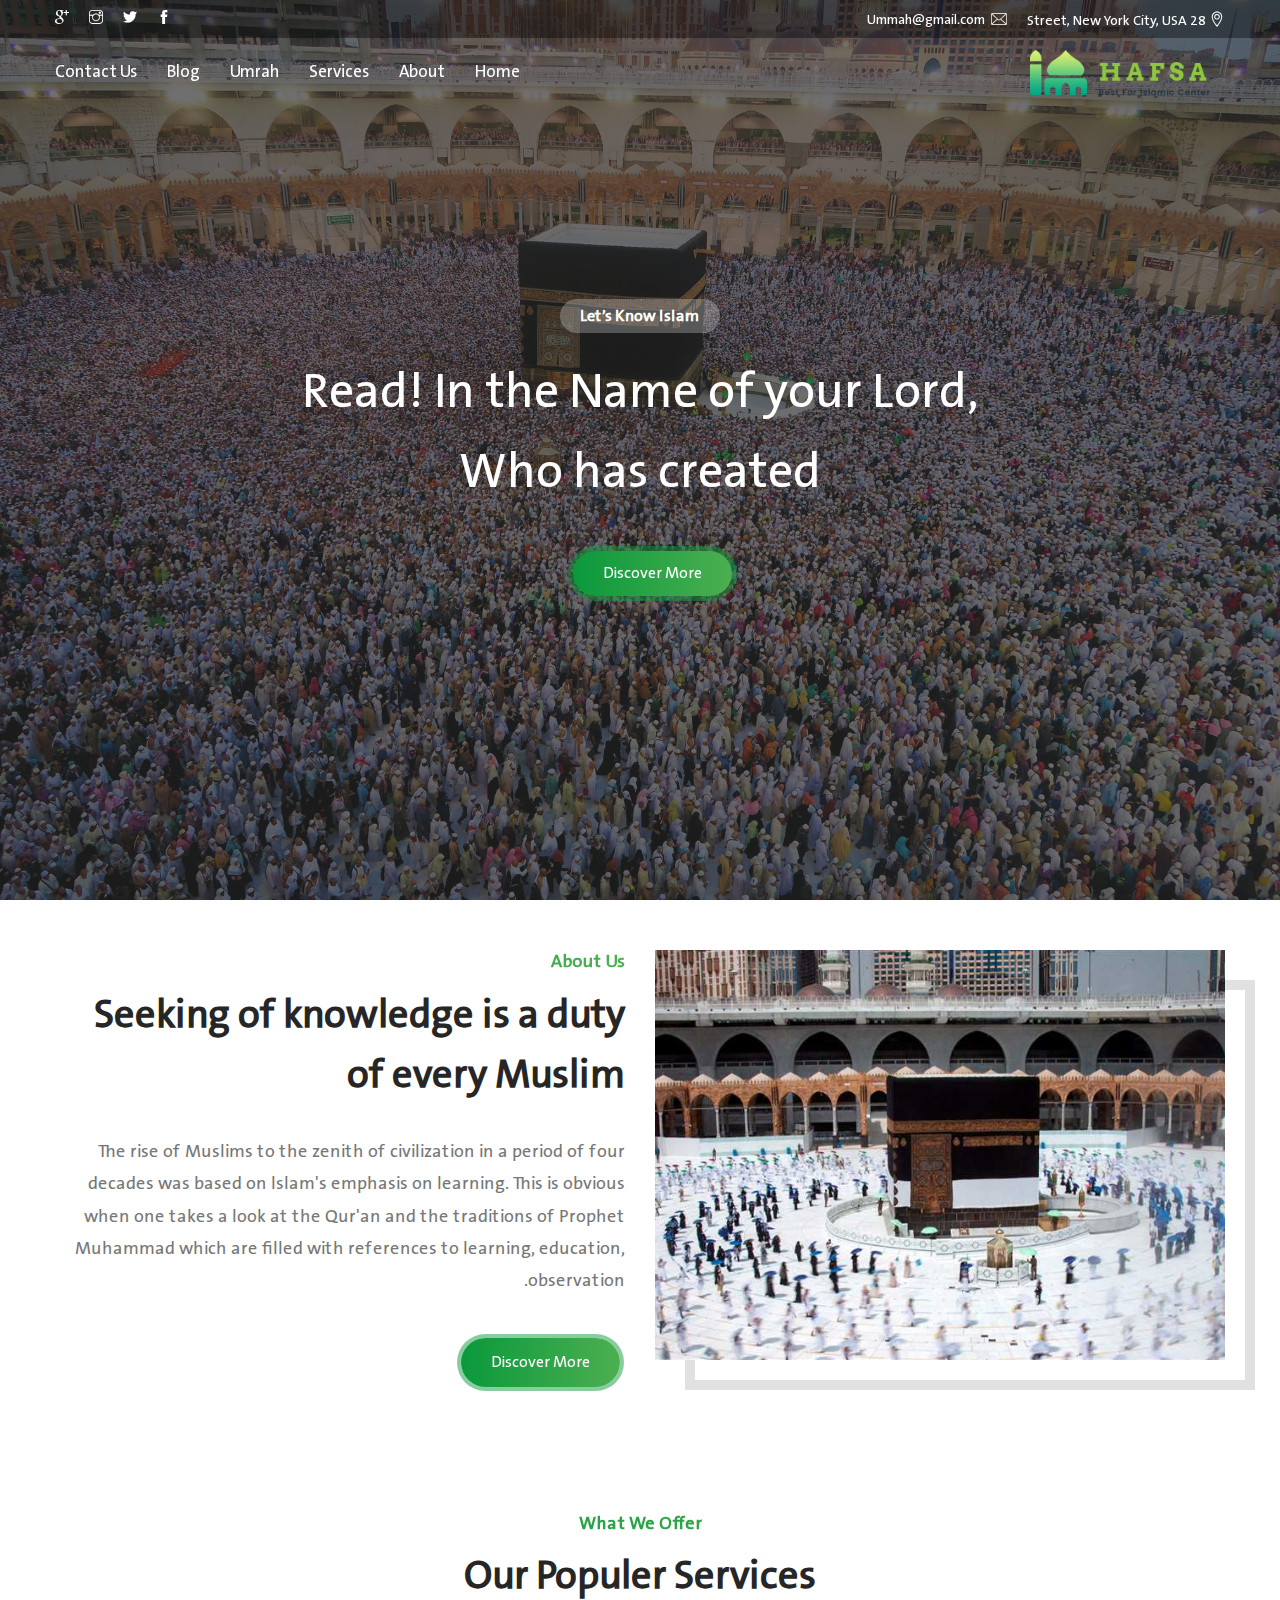
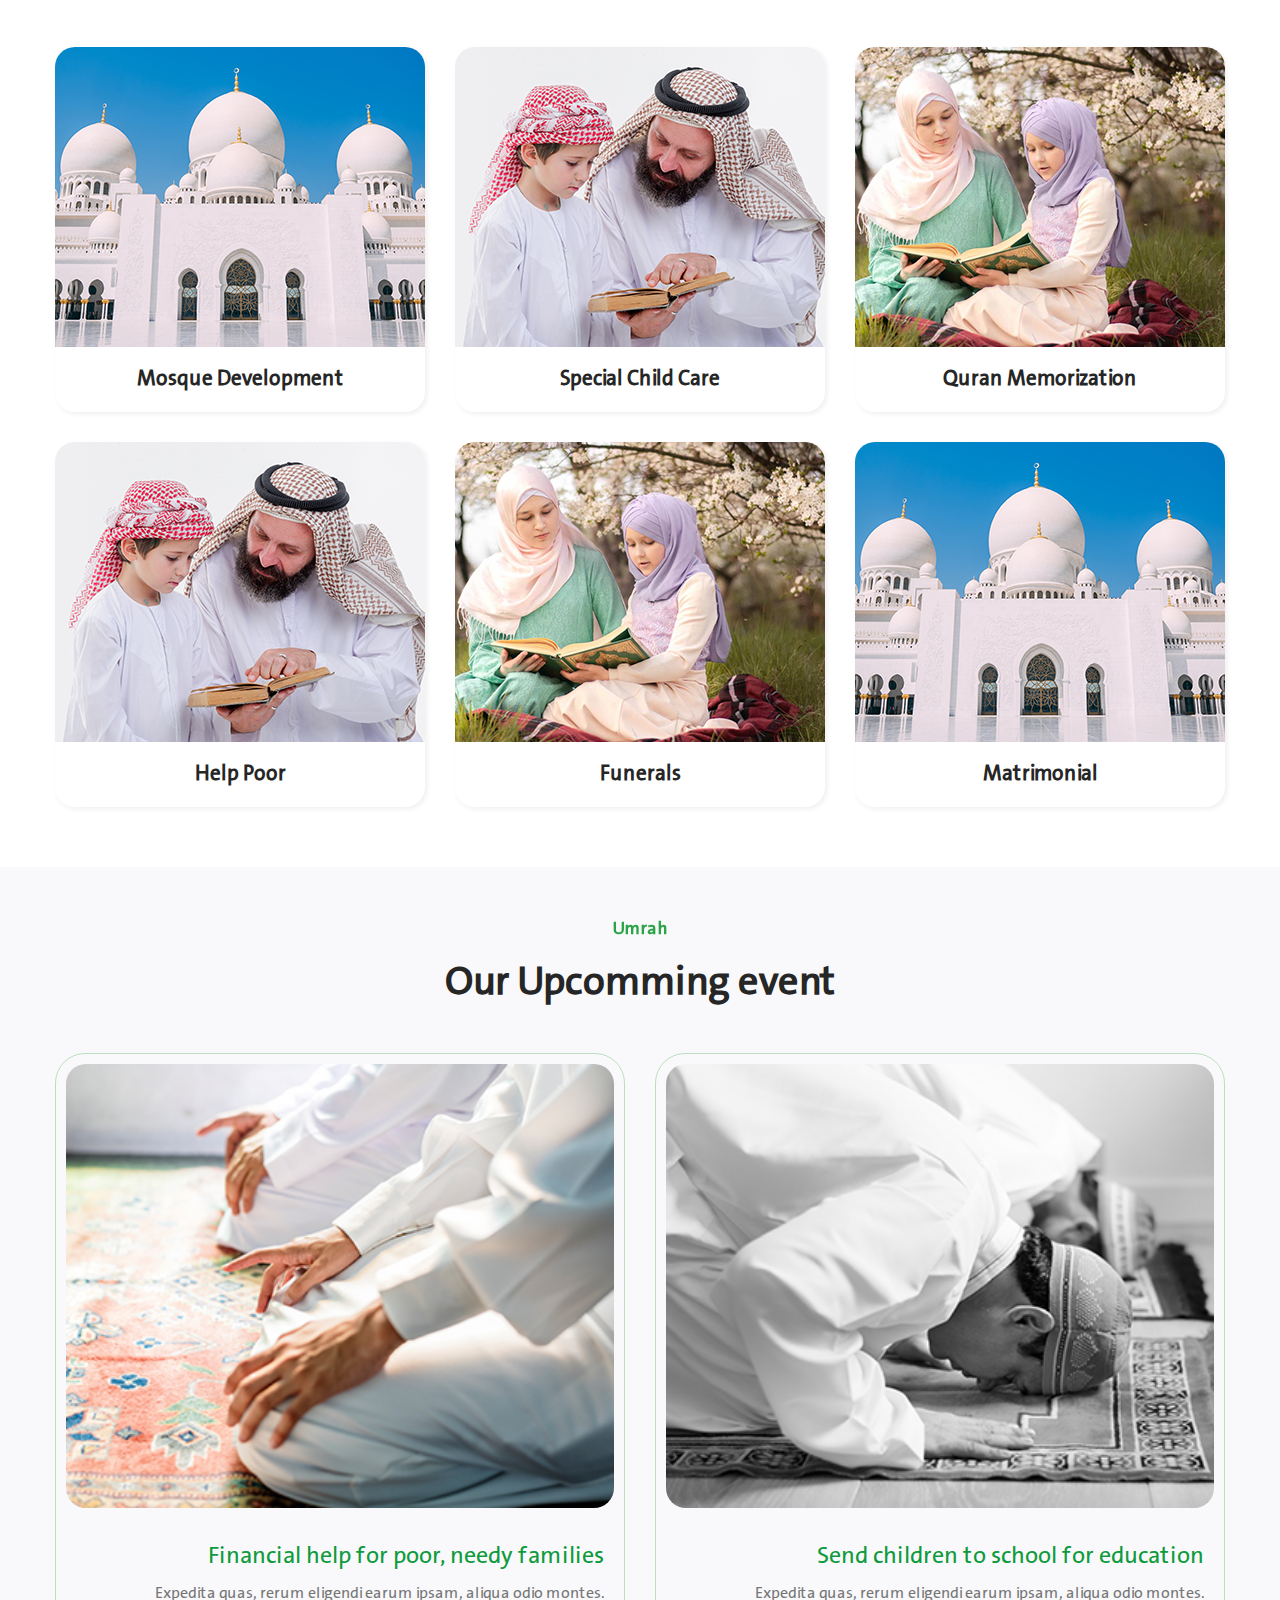
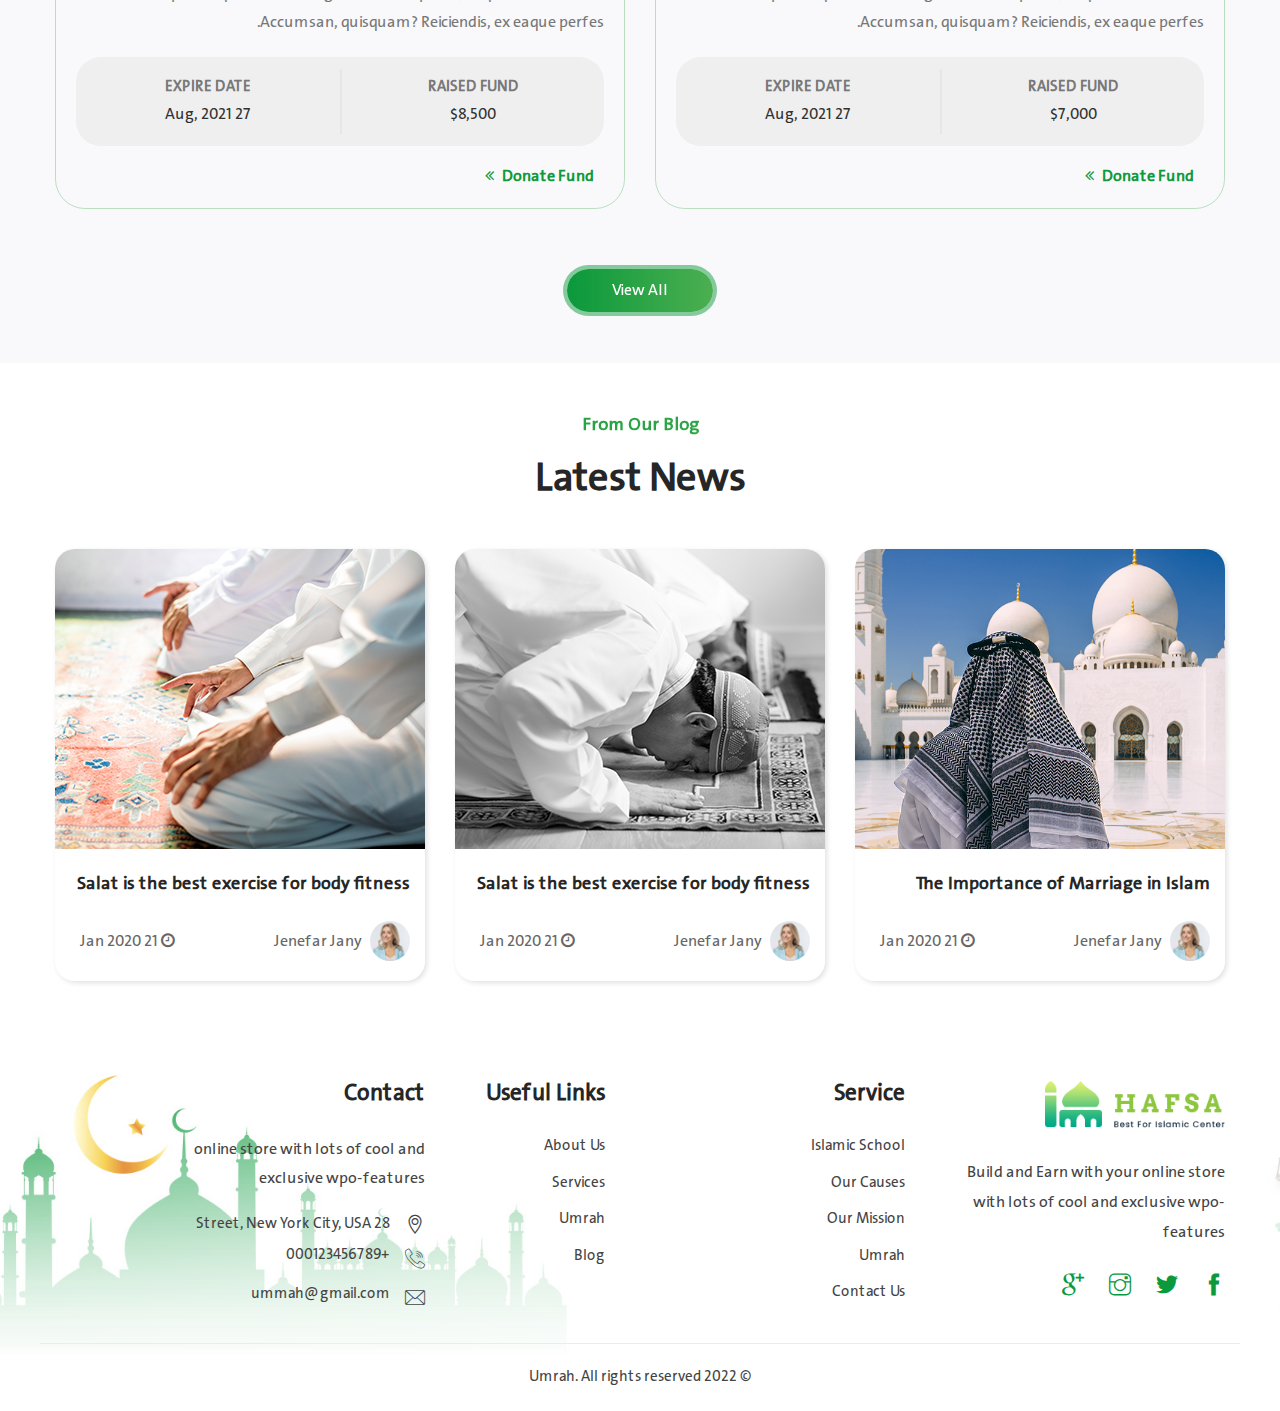
==== commit 93a747a3: "last" ====
--- a/index.html
+++ b/index.html
@@ -19,7 +19,8 @@
     <link href="assets/css/jquery.fancybox.css" rel="stylesheet">
     <link href="assets/css/odometer-theme-default.css" rel="stylesheet">
     <link href="assets/css/nice-select.css" rel="stylesheet">
-    <link href="assets/css/style.css" rel="stylesheet">
+    <!-- <link href="assets/css/style.css" rel="stylesheet"> -->
+    <link href="assets/css/style-rtl.css" rel="stylesheet">
 </head>
 
 <body>
@@ -91,12 +92,12 @@
         </header>
         <!-- start of hero -->
         <section class="hero hero-style-1">
-            <div class="hero-slider">
+            <div class="hero-slider" dir="rtl">
                 <div class="slide">
                     <div class="container">
                         <img src="assets/images/slider/slide-1.jpg" alt class="slider-bg">
                         <div class="row">
-                            <div class="col col-md-8 col-md-offset-2 slide-caption">
+                            <div class="col col-md-8 slide-caption">
                                 <div class="slide-top">
                                     <span>Let’s Know Islam</span>
                                 </div>
@@ -114,7 +115,7 @@
                     <div class="container">
                         <img src="assets/images/slider/slide-2.jpg" alt class="slider-bg">
                         <div class="row">
-                            <div class="col col-md-8 col-md-offset-2 slide-caption">
+                            <div class="col col-md-8 slide-caption">
                                 <div class="slide-top">
                                     <span>Let’s Know Islam</span>
                                 </div>
@@ -132,7 +133,7 @@
                     <div class="container">
                         <img src="assets/images/slider/slide-3.jpg" alt class="slider-bg">
                         <div class="row">
-                            <div class="col col-md-8 col-md-offset-2 slide-caption">
+                            <div class="col col-md-8 slide-caption">
                                 <div class="slide-top">
                                     <span>Let’s Know Islam</span>
                                 </div>
@@ -435,9 +436,9 @@
                                     <p>online store with lots of cool and exclusive wpo-features</p>
                                     <div class="contact-ft">
                                         <ul>
-                                            <li><i class="fi ti-location-pin"></i>28 Street, New York City, USA</li>
-                                            <li><i class="fi flaticon-call"></i>+000123456789</li>
-                                            <li><i class="fi flaticon-envelope"></i>ummah@gmail.com</li>
+                                            <li><i class="fi ti-location-pin"></i><span>28 Street, New York City, USA</span></li>
+                                            <li><i class="fi flaticon-call"></i><span>+000123456789</span></li>
+                                            <li><i class="fi flaticon-envelope"></i><span>ummah@gmail.com</span></li>
                                         </ul>
                                     </div>
                                 </div>
--- a/assets/css/style-rtl.css
+++ b/assets/css/style-rtl.css
@@ -0,0 +1,8992 @@
+
+@font-face {
+    font-family: 'Bahij_Plain';
+    src: url('../fonts/Bahij_Plain.ttf');
+}
+
+/*--------------------------------------------------------------
+#0.1    Theme Reset Style
+--------------------------------------------------------------*/
+html {
+    font-size: 16px;
+}
+
+body {
+    font-family: 'Bahij_Plain';
+    background-color: #fff;
+    font-size: 16px;
+    font-size: 1rem;
+    color: #525252;
+    -webkit-font-smoothing: antialiased;
+    direction: rtl;
+
+}
+
+@media (max-width: 767px) {
+    body {
+        font-size: 14px;
+    }
+}
+
+p {
+    color: #777777;
+    line-height: 1.8em;
+    font-size: 16px;
+    font-weight: 400;
+}
+
+h1,
+h2,
+h3,
+h4,
+h5,
+h6 {
+    color: #262626;
+}
+
+
+ul {
+    padding-right: 0;
+    margin: 0;
+}
+
+a {
+    text-decoration: none;
+    -webkit-transition: all 0.2s;
+    -moz-transition: all 0.2s;
+    -o-transition: all 0.2s;
+    -ms-transition: all 0.2s;
+    transition: all 0.2s;
+}
+
+a:hover {
+    text-decoration: none;
+}
+
+img {
+    max-width: 100%;
+}
+
+@media(min-width: 1200px) {
+    .container {
+        width: 1200px;
+        max-width: 100%;
+    }
+}
+
+/*--------------------------------------------------------------
+#0.2    Global Elements
+--------------------------------------------------------------*/
+.page-wrapper {
+    position: relative;
+
+}
+
+.wow {
+    visibility: hidden;
+}
+
+.fi:before {
+    margin: 0;
+}
+
+.section-padding {
+    padding: 50px 0;
+}
+
+@media (max-width: 991px) {
+    .section-padding {
+        /* padding: 90px 0; */
+    }
+}
+
+@media (max-width: 767px) {
+    .section-padding {
+        /* padding: 80px 0; */
+    }
+}
+
+/*** back to top **/
+.back-to-top {
+    background-color: rgb(71 173 78 / 83%);
+    width: 45px;
+    height: 45px;
+    line-height: 45px;
+    border: 2px solid #0A993C;
+    border-radius: 50%;
+    text-align: center;
+    display: none;
+    position: fixed;
+    z-index: 9999999;
+    left: 15px;
+    bottom: 15px;
+    -webkit-transition: all 0.2s;
+    -moz-transition: all 0.2s;
+    -o-transition: all 0.2s;
+    -ms-transition: all 0.2s;
+    transition: all 0.2s;
+}
+
+@media (max-width: 991px) {
+    .back-to-top {
+        width: 35px;
+        height: 35px;
+        line-height: 35px;
+    }
+}
+
+.back-to-top:hover {
+    background-color: #0A993C;
+}
+
+.back-to-top i {
+    font-size: 22px;
+    font-size: 1.46667rem;
+    color: #fff;
+    position: absolute;
+    right: 50%;
+    top: 50%;
+    -webkit-transform: translate(-50%, -50%);
+    -moz-transform: translate(-50%, -50%);
+    -o-transform: translate(-50%, -50%);
+    -ms-transform: translate(-50%, -50%);
+    transform: translate(-50%, -50%);
+}
+
+/*** contact form error handling ***/
+.contact-validation-active .error-handling-messages {
+    width: 100% !important;
+    margin-top: 15px !important;
+}
+
+.contact-validation-active label.error {
+    color: red;
+    font-size: 0.875rem;
+    font-weight: normal;
+    margin: 5px 0 0 0;
+    text-align: right;
+    display: block;
+}
+
+.contact-validation-active #loader {
+    display: none;
+    margin-top: 10px;
+}
+
+.contact-validation-active #loader i {
+    font-size: 30px;
+    font-size: 1.875rem;
+    color: #0A993C;
+    display: inline-block;
+    -webkit-animation: rotating linear 2s infinite;
+    animation: rotating linear 2s infinite;
+}
+
+.contact-validation-active #success,
+.contact-validation-active #error {
+    width: 100%;
+    color: #fff;
+    padding: 5px 10px;
+    font-size: 16px;
+    text-align: center;
+    display: none;
+}
+
+@media (max-width: 767px) {
+
+    .contact-validation-active #success,
+    .contact-validation-active #error {
+        font-size: 15px;
+    }
+}
+
+.contact-validation-active #success {
+    background-color: #009a00;
+    border-right: 5px solid green;
+    margin-bottom: 5px;
+}
+
+.contact-validation-active #error {
+    background-color: #ff1a1a;
+    border-right: 5px solid red;
+}
+
+@-webkit-keyframes rotating {
+    from {
+        -webkit-transform: rotate(0deg);
+        transform: rotate(0deg);
+    }
+
+    to {
+        -webkit-transform: rotate(360deg);
+        transform: rotate(360deg);
+    }
+}
+
+@keyframes rotating {
+    from {
+        -webkit-transform: rotate(0deg);
+        transform: rotate(0deg);
+    }
+
+    to {
+        -webkit-transform: rotate(360deg);
+        transform: rotate(360deg);
+    }
+}
+
+.rotating {
+    -webkit-animation: rotating 5s alternate infinite;
+    animation: rotating 5s alternate infinite;
+}
+
+/** for popup image ***/
+.mfp-wrap {
+    background-color: rgba(0, 0, 0, 0.9);
+    z-index: 99999;
+}
+
+.mfp-with-zoom .mfp-container,
+.mfp-with-zoom.mfp-bg {
+    opacity: 0;
+    -webkit-backface-visibility: hidden;
+    -webkit-transition: all 0.3s ease-out;
+    -moz-transition: all 0.3s ease-out;
+    -o-transition: all 0.3s ease-out;
+    transition: all 0.3s ease-out;
+}
+
+.mfp-with-zoom.mfp-ready .mfp-container {
+    opacity: 1;
+}
+
+.mfp-with-zoom.mfp-ready.mfp-bg {
+    opacity: 0.8;
+}
+
+.mfp-with-zoom.mfp-removing .mfp-container,
+.mfp-with-zoom.mfp-removing.mfp-bg {
+    opacity: 0;
+}
+
+/*** for fancybox video ***/
+.fancybox-overlay {
+    background: rgba(0, 0, 0, 0.9);
+    z-index: 9999 !important;
+}
+
+.fancybox-wrap {
+    z-index: 99999 !important;
+}
+
+.wpo-section-title {
+    text-align: center;
+    position: relative;
+    /* max-width: 500px; */
+    margin: auto;
+    margin-bottom: 40px;
+}
+
+
+
+.wpo-section-title span {
+    font-size: 18px;
+    font-weight: 600;
+    display: block;
+    margin-bottom: 10px;
+    background: -webkit-linear-gradient(left, #0A993C, #4caf50);
+    -webkit-background-clip: text;
+    -webkit-text-fill-color: transparent;
+}
+
+.wpo-section-title h2 {
+    font-size: 40px;
+    font-weight: 700;
+    margin: 0;
+    display: inline-block;
+    position: relative;
+    line-height: 60px;
+}
+
+
+@media (max-width: 767px) {
+    .wpo-section-title h2 {
+        font-size: 25px;
+        line-height: 35px;
+    }
+}
+
+.theme-btn,
+.theme-btn-s2,
+.theme-btn-s4,
+.theme-btn-s3 {
+    background: #0A993C;
+    background: -webkit-linear-gradient(left, #0A993C, #4caf50);
+    background: -moz-linear-gradient(left, #0A993C, #4caf50);
+    background: -o-linear-gradient(left, #0A993C, #4caf50);
+    background: -ms-linear-gradient(left, #0A993C, #4caf50);
+    background: -webkit-gradient(linear, left top, right top, from(#0A993C), to(#4caf50));
+    background: linear-gradient(left, #0A993C, #4caf50);
+    color: #fff;
+    display: inline-block;
+    font-weight: 500;
+    padding: 13px 30px;
+    border: 0;
+    border-radius: 55px;
+    text-transform: capitalize;
+    -webkit-box-shadow: 0 0 0 4px rgb(16 155 62 / 50%);
+    box-shadow: 0 0 0 4px rgb(16 155 62 / 50%);
+    -webkit-backface-visibility: hidden;
+    z-index: 1;
+    position: relative;
+    line-height: 19px;
+}
+
+.theme-btn:after,
+.theme-btn-s3:after,
+.theme-btn-s4:after {
+    position: absolute;
+    content: '';
+    top: 0;
+    right: 0;
+    width: 100%;
+    height: 100%;
+    border-radius: 55px;
+    background: -webkit-linear-gradient(left, #4caf50, #0A993C);
+    background: -moz-linear-gradient(left, #4caf50, #0A993C);
+    background: -o-linear-gradient(left, #4caf50, #0A993C);
+    background: -ms-linear-gradient(left, #4caf50, #0A993C);
+    background: -webkit-gradient(linear, left top, right top, from(#4caf50), to(#0A993C));
+    background: linear-gradient(left, #4caf50, #0A993C);
+    -webkit-transition: opacity 0.5s ease-out;
+    -o-transition: opacity 0.5s ease-out;
+    transition: opacity 0.5s ease-out;
+    opacity: 0;
+    z-index: -1;
+}
+
+.theme-btn:hover:after,
+.theme-btn-s3:hover:after,
+.theme-btn-s4:hover:after,
+.view-cart-btn:hover:after {
+    opacity: 1;
+}
+
+@media (max-width: 991px) {
+
+    .theme-btn,
+    .theme-btn-s2,
+    .theme-btn-s4,
+    .theme-btn-s3 {
+        font-size: 14px;
+        font-size: 0.875rem;
+        padding: 10px 25px;
+    }
+}
+
+.theme-btn-s3 {
+    border-radius: 5px;
+    box-shadow: none;
+}
+
+.theme-btn-s3:after {
+    border-radius: 5px;
+}
+
+.theme-btn:hover,
+.theme-btn-s2:hover,
+.theme-btn-s4:hover,
+.theme-btn-s3:hover,
+.theme-btn:focus,
+.theme-btn-s2:focus,
+.theme-btn-s4:focus,
+.theme-btn-s3:focus,
+.theme-btn:active,
+.theme-btn-s2:active,
+.theme-btn-s4:active,
+.theme-btn-s3:active {
+    background-color: #0A993C;
+    color: #fff;
+}
+
+.theme-btn-s4 {
+    font-weight: 400;
+    color: #666666;
+    transition: all .3s;
+    -moz-transition: all .3s;
+    -webkit-transition: all .3s;
+}
+
+.theme-btn-s2 {
+    border: none;
+    background: none;
+    border: 1px solid #fff;
+    color: #fff;
+}
+
+.theme-btn-s2:hover,
+.theme-btn-s4:hover,
+.theme-btn-s2:focus,
+.theme-btn-s4:focus,
+.theme-btn-s2:active,
+.theme-btn-s4:active {
+    background-position: 100% !important;
+    color: #fff;
+}
+
+.theme-btn-s3 {
+    padding: 16px 30px 14px;
+}
+
+@media (max-width: 991px) {
+    .theme-btn-s3 {
+        font-size: 14px;
+        font-size: 0.875rem;
+        padding: 10px 25px;
+    }
+}
+
+.theme-btn-s4 {
+    padding: 15px 48px;
+    border-radius: 55px;
+}
+
+@media (max-width: 991px) {
+    .theme-btn-s4 {
+        font-size: 14px;
+        font-size: 0.875rem;
+        padding: 10px 25px;
+    }
+}
+
+.view-cart-btn {
+    display: block;
+    margin-top: 20px;
+}
+
+.social-links {
+    overflow: hidden;
+}
+
+.social-links li {
+    float: right;
+    width: 35px;
+    height: 35px;
+    margin-left: 1px;
+}
+
+.social-links li a {
+    background-color: #05f2ff;
+    width: 35px;
+    height: 35px;
+    line-height: 35px;
+    display: block;
+    color: #fff;
+    text-align: center;
+}
+
+.social-links li a:hover {
+    background-color: #0A993C;
+}
+
+/******************************
+  #page title
+******************************/
+.page-title {
+    background-color: #fcfaf8;
+    width: 100%;
+    height: 335px;
+    text-align: center;
+    position: relative;
+}
+
+@media (max-width: 991px) {
+    .page-title {
+        height: 300px;
+    }
+}
+
+.page-title .container {
+    height: 100%;
+    display: table;
+}
+
+.page-title .container>.row {
+    vertical-align: middle;
+    display: table-cell;
+}
+
+.page-title h2 {
+    font-size: 40px;
+    font-size: 2.5rem;
+    font-weight: 600;
+    margin: 0 0 0.30em;
+    text-transform: capitalize;
+}
+
+@media (max-width: 991px) {
+    .page-title h2 {
+        font-size: 35px;
+        font-size: 2.1875rem;
+    }
+}
+
+@media (max-width: 767px) {
+    .page-title h2 {
+        font-size: 30px;
+        font-size: 1.875rem;
+    }
+}
+
+.page-title .breadcrumb {
+    background-color: transparent;
+    padding: 0;
+    margin-bottom: 0;
+}
+
+@media (max-width: 767px) {
+    .page-title .breadcrumb {
+        text-align: center;
+    }
+}
+
+.page-title .breadcrumb li {
+    font-size: 16px;
+    font-size: 1rem;
+    margin-left: 5px;
+    position: relative;
+}
+
+@media (max-width: 767px) {
+    .page-title .breadcrumb li {
+        font-size: 14px;
+        font-size: 0.875rem;
+    }
+}
+
+.page-title .breadcrumb li a {
+    color: #0A993C;
+}
+
+.page-title .breadcrumb li a:hover {
+    color: #00aeb8;
+}
+
+.page-title .breadcrumb>li+li {
+    margin-right: 20px;
+    padding-right: 15px;
+}
+
+.page-title .breadcrumb>li+li:before {
+    content: "/";
+    padding: 0;
+    position: absolute;
+    right: -14px;
+    top: 1px;
+    color: #0A993C;
+}
+
+.preloader {
+    background-color: #fff;
+    width: 100%;
+    height: 100%;
+    position: fixed;
+    z-index: 1000;
+}
+
+.preloader .sk-folding-cube {
+    margin: 20px auto;
+    width: 60px;
+    height: 60px;
+    position: absolute;
+    right: calc(50% - 30px);
+    top: calc(50% - 50px);
+    -webkit-transform: rotateZ(45deg);
+    -ms-transform: rotate(45deg);
+    transform: rotateZ(45deg);
+}
+
+.preloader .sk-folding-cube .sk-cube {
+    float: right;
+    width: 50%;
+    height: 50%;
+    position: relative;
+    -webkit-transform: scale(1.1);
+    -ms-transform: scale(1.1);
+    transform: scale(1.1);
+}
+
+.preloader .sk-folding-cube .sk-cube:before {
+    content: '';
+    position: absolute;
+    top: 0;
+    right: 0;
+    width: 100%;
+    height: 100%;
+    background-color: #0A993C;
+    -webkit-animation: sk-foldCubeAngle 2.4s infinite linear both;
+    animation: sk-foldCubeAngle 2.4s infinite linear both;
+    -webkit-transform-origin: 100% 100%;
+    -ms-transform-origin: 100% 100%;
+    transform-origin: 100% 100%;
+}
+
+.preloader .sk-folding-cube .sk-cube2 {
+    -webkit-transform: scale(1.1) rotateZ(90deg);
+    -ms-transform: scale(1.1) rotate(90deg);
+    transform: scale(1.1) rotateZ(90deg);
+}
+
+.preloader .sk-folding-cube .sk-cube3 {
+    -webkit-transform: scale(1.1) rotateZ(180deg);
+    -ms-transform: scale(1.1) rotate(180deg);
+    transform: scale(1.1) rotateZ(180deg);
+}
+
+.preloader .sk-folding-cube .sk-cube4 {
+    -webkit-transform: scale(1.1) rotateZ(270deg);
+    -ms-transform: scale(1.1) rotate(270deg);
+    transform: scale(1.1) rotateZ(270deg);
+}
+
+.preloader .sk-folding-cube .sk-cube2:before {
+    -webkit-animation-delay: 0.3s;
+    animation-delay: 0.3s;
+}
+
+.preloader .sk-folding-cube .sk-cube3:before {
+    -webkit-animation-delay: 0.6s;
+    animation-delay: 0.6s;
+}
+
+.preloader .sk-folding-cube .sk-cube4:before {
+    -webkit-animation-delay: 0.9s;
+    animation-delay: 0.9s;
+}
+
+@-webkit-keyframes sk-foldCubeAngle {
+
+    0%,
+    10% {
+        -webkit-transform: perspective(140px) rotateX(-180deg);
+        transform: perspective(140px) rotateX(-180deg);
+        opacity: 0;
+    }
+
+    25%,
+    75% {
+        -webkit-transform: perspective(140px) rotateX(0deg);
+        transform: perspective(140px) rotateX(0deg);
+        opacity: 1;
+    }
+
+    90%,
+    100% {
+        -webkit-transform: perspective(140px) rotateY(180deg);
+        transform: perspective(140px) rotateY(180deg);
+        opacity: 0;
+    }
+}
+
+@keyframes sk-foldCubeAngle {
+
+    0%,
+    10% {
+        -webkit-transform: perspective(140px) rotateX(-180deg);
+        transform: perspective(140px) rotateX(-180deg);
+        opacity: 0;
+    }
+
+    25%,
+    75% {
+        -webkit-transform: perspective(140px) rotateX(0deg);
+        transform: perspective(140px) rotateX(0deg);
+        opacity: 1;
+    }
+
+    90%,
+    100% {
+        -webkit-transform: perspective(140px) rotateY(180deg);
+        transform: perspective(140px) rotateY(180deg);
+        opacity: 0;
+    }
+}
+
+
+/*--------------------------------------------------------------
+#0.3  wpo-header
+--------------------------------------------------------------*/
+.wpo-site-header {
+    /* navigation open and close btn hide for width screen */
+    /* style for navigation less than 992px */
+    /*navbar collaps less then 992px*/
+    /*** cart-search-contact ***/
+}
+
+.wpo-site-header .navigation {
+    background-color: #fff;
+    margin-bottom: 0;
+    border: 0;
+    -webkit-border-radius: 0;
+    -moz-border-radius: 0;
+    -o-border-radius: 0;
+    -ms-border-radius: 0;
+    border-radius: 0;
+}
+
+.navbar-brand>img {
+    max-width: 180px;
+    max-height: 62px;
+}
+
+.wpo-site-header .navigation>.container {
+    position: relative;
+}
+
+.wpo-site-header .navigation .navbar-brand {
+    height: auto;
+
+    padding: 5px 15px;
+}
+
+.wpo-site-header #navbar {
+    text-transform: uppercase;
+    -webkit-transition: all 0.5s;
+    -moz-transition: all 0.5s;
+    -o-transition: all 0.5s;
+    -ms-transition: all 0.5s;
+    transition: all 0.5s;
+    /*** mega-menu style ***/
+    padding: 0;
+}
+
+.wpo-site-header #navbar>ul li a {
+    color: #fff;
+    text-transform: capitalize;
+}
+
+.wpo-header-style-3 #navbar>ul li a {
+    color: #666;
+}
+
+.wpo-site-header #navbar>ul li a:hover {
+    text-decoration: none;
+    color: #0A993C;
+}
+
+.wpo-site-header #navbar>ul li a:focus {
+    text-decoration: none;
+}
+
+@media screen and (min-width: 992px) {
+    .wpo-site-header #navbar {
+        /*** hover effect ***/
+    }
+
+    .wpo-site-header #navbar li {
+        position: relative;
+    }
+
+    .wpo-site-header #navbar>ul>li>a {
+        font-size: 16px;
+        font-size: 1.06667rem;
+    }
+
+    .wpo-site-header #navbar>ul .sub-menu {
+        background-color: #fff;
+        width: 250px;
+        position: absolute;
+        right: 0;
+        top: 130%;
+        z-index: 10;
+        visibility: hidden;
+        opacity: 0;
+        -webkit-transition: all 0.3s;
+        -moz-transition: all 0.3s;
+        -o-transition: all 0.3s;
+        -ms-transition: all 0.3s;
+        transition: all 0.3s;
+    }
+
+    .wpo-site-header #navbar>ul>li .sub-menu li {
+        border-bottom: 1px solid #ececec;
+    }
+
+    .wpo-site-header #navbar>ul>li .sub-menu a {
+        font-size: 16px;
+        display: block;
+        padding: 12px 20px;
+        color: #414141;
+        font-weight: 500;
+    }
+
+    .wpo-site-header #navbar>ul>li .sub-menu a:hover {
+        color: #0A993C;
+    }
+
+    .wpo-site-header #navbar>ul>li>.sub-menu .sub-menu {
+        right: 110%;
+        top: 0;
+    }
+
+    .wpo-site-header #navbar>ul>li>.sub-menu>.menu-item-has-children>a {
+        position: relative;
+    }
+
+    .wpo-site-header #navbar>ul>li>.sub-menu>.menu-item-has-children>a:before {
+        font-family: "themify";
+        content: "\e64b";
+        font-size: 11px;
+        font-size: 0.73333rem;
+        position: absolute;
+        left: 15px;
+        top: 50%;
+        -webkit-transform: translateY(-50%);
+        -moz-transform: translateY(-50%);
+        -o-transform: translateY(-50%);
+        -ms-transform: translateY(-50%);
+        transform: translateY(-50%);
+    }
+
+    .wpo-site-header #navbar>ul>li:hover>.sub-menu {
+        top: 100%;
+        visibility: visible;
+        opacity: 1;
+    }
+
+
+
+    .wpo-site-header #navbar .sub-menu>li:hover>.sub-menu {
+        right: 100%;
+        visibility: visible;
+        opacity: 1;
+    }
+
+}
+
+@media (max-width: 991px) {
+    .wpo-site-header #navbar>ul>li a {
+        display: block;
+        font-size: 14px;
+        font-size: 0.93333rem;
+    }
+
+    .wpo-site-header #navbar>ul>li .sub-menu li {
+        border-bottom: 1px solid #e6e6e6;
+    }
+
+    .wpo-site-header #navbar>ul .sub-menu>li:last-child {
+        border-bottom: 0;
+    }
+
+    .wpo-site-header #navbar>ul>li>.sub-menu a {
+        padding: 8px 15px 8px 45px;
+        color: #333;
+        font-weight: 600;
+    }
+
+    .wpo-site-header #navbar>ul>li>.sub-menu .sub-menu a {
+        padding: 8px 15px 8px 65px;
+    }
+
+    .wpo-site-header #navbar>ul .menu-item-has-children>a {
+        position: relative;
+    }
+
+    .wpo-site-header #navbar>ul .menu-item-has-children>a:before {
+        font-family: "themify";
+        content: "\e64b";
+        font-size: 11px;
+        font-size: 0.73333rem;
+        position: absolute;
+        left: 15px;
+        top: 50%;
+        -webkit-transform: translateY(-50%);
+        -moz-transform: translateY(-50%);
+        -o-transform: translateY(-50%);
+        -ms-transform: translateY(-50%);
+        transform: translateY(-50%);
+    }
+
+
+}
+
+@media screen and (min-width: 992px) {
+    .wpo-site-header #navbar {
+        /*** hover effect ***/
+    }
+
+    .wpo-site-header #navbar .has-mega-menu {
+        position: static;
+    }
+
+    .wpo-site-header #navbar .mega-menu,
+    .wpo-site-header #navbar .half-mega-menu {
+        background-color: #fff;
+        padding: 20px;
+        border-top: 2px solid #fd799b;
+        position: absolute;
+        left: 0;
+        top: 120%;
+        z-index: 10;
+        visibility: hidden;
+        opacity: 0;
+        -webkit-transition: all 0.3s;
+        -moz-transition: all 0.3s;
+        -o-transition: all 0.3s;
+        -ms-transition: all 0.3s;
+        transition: all 0.3s;
+    }
+
+    .wpo-site-header #navbar .mega-menu {
+        width: 1140px;
+        left: 15px;
+    }
+
+    .wpo-site-header #navbar .half-mega-menu {
+        width: 585px;
+    }
+
+    .wpo-site-header #navbar .mega-menu-box-title {
+        font-size: 14px;
+        font-size: 0.93333rem;
+        text-transform: uppercase;
+        font-weight: bold;
+        display: block;
+        padding-bottom: 7px;
+        margin-bottom: 7px;
+        border-bottom: 1px solid #e6e6e6;
+    }
+
+    .wpo-site-header #navbar .mega-menu-list-holder li a {
+        font-size: 14px;
+        font-size: 0.93333rem;
+        display: block;
+        padding: 7px 8px;
+        margin-right: -8px;
+    }
+
+    .wpo-site-header #navbar .has-mega-menu:hover>ul {
+        top: 100%;
+        visibility: visible;
+        opacity: 1;
+    }
+}
+
+@media (max-width: 1590px) {
+    .wpo-site-header #navbar>ul>li>.sub-menu .sub-menu {
+        right: -260px;
+        top: 0;
+    }
+
+    .wpo-site-header #navbar .sub-menu>li:hover>.sub-menu {
+        right: -250px;
+        visibility: visible;
+        opacity: 1;
+    }
+
+}
+
+@media (max-width: 1199px) {
+    .wpo-site-header #navbar>ul .mega-menu {
+        width: 950px;
+        left: 15px;
+    }
+
+    .wpo-site-header #navbar>ul .half-mega-menu {
+        width: 485px;
+    }
+
+
+}
+
+@media (max-width: 991px) {
+
+    .wpo-site-header #navbar>ul .mega-menu,
+    .wpo-site-header #navbar>ul .half-mega-menu {
+        width: auto;
+    }
+
+    .wpo-site-header #navbar>ul .mega-menu .row,
+    .wpo-site-header #navbar>ul .half-mega-menu .row {
+        margin: 0;
+    }
+
+    .wpo-site-header #navbar .mega-menu-content>.row>.col {
+        margin-bottom: 25px;
+    }
+}
+
+@media (max-width: 991px) {
+    .wpo-site-header #navbar .mega-menu .mega-menu-list-holder a {
+        padding: 5px 15px 5px 40px;
+    }
+
+    .wpo-site-header #navbar .mega-menu .mega-menu-box-title {
+        font-size: 14px;
+        font-size: 0.93333rem;
+        text-transform: uppercase;
+        display: block;
+        border-bottom: 1px dotted #b3b3b3;
+        padding: 0 0 4px 5px;
+        margin: 0 25px 8px 25px;
+    }
+}
+
+@media screen and (min-width: 992px) {
+    .wpo-site-header .navbar-header .open-btn {
+        display: none;
+    }
+
+    .wpo-site-header #navbar .close-navbar {
+        display: none;
+    }
+}
+
+@media (max-width: 991px) {
+    .wpo-site-header {
+        /* class for show hide navigation */
+    }
+
+    .wpo-site-header .container {
+        width: 100%;
+    }
+
+    .wpo-site-header .navbar-header button {
+        background: #0A993C;
+        background: -webkit-linear-gradient(left, #0A993C, #4caf50);
+        background: -moz-linear-gradient(left, #0A993C, #4caf50);
+        background: -o-linear-gradient(left, #0A993C, #4caf50);
+        background: -ms-linear-gradient(left, #0A993C, #4caf50);
+        background: -webkit-gradient(linear, left top, right top, from(#0A993C), to(#4caf50));
+        background: linear-gradient(left, #0A993C, #4caf50);
+        width: 40px;
+        height: 35px;
+        border: 0;
+        padding: 5px 10px;
+        -webkit-border-radius: 3px;
+        -moz-border-radius: 3px;
+        -o-border-radius: 3px;
+        -ms-border-radius: 3px;
+        border-radius: 3px;
+        outline: 0;
+        position: absolute;
+        left: 15px;
+        top: 6px;
+        z-index: 20;
+    }
+
+    .wpo-site-header .navbar-header button span {
+        background-color: #fff;
+        display: block;
+        height: 2px;
+        margin-bottom: 5px;
+    }
+
+    .wpo-site-header .navbar-header button span:last-child {
+        margin: 0;
+    }
+
+    .wpo-site-header #navbar {
+        background: #fff;
+        display: block !important;
+        width: 280px;
+        height: 100% !important;
+        margin: 0;
+        padding: 0;
+        border-right: 1px solid #cccccc;
+        border-left: 1px solid #cccccc;
+        position: fixed;
+        left: -300px;
+        top: 0;
+        z-index: 100;
+    }
+
+    .wpo-site-header #navbar ul a {
+        color: #000;
+    }
+
+    .wpo-site-header #navbar ul a:hover,
+    .wpo-site-header #navbar ul li.current a {
+        color: #fd799b;
+    }
+
+    .wpo-site-header #navbar .navbar-nav {
+        height: 100%;
+        overflow: auto;
+    }
+
+    .wpo-site-header #navbar .close-navbar {
+        background: #0A993C;
+        background: -webkit-linear-gradient(left, #0A993C, #4caf50);
+        background: -moz-linear-gradient(left, #0A993C, #4caf50);
+        background: -o-linear-gradient(left, #0A993C, #4caf50);
+        background: -ms-linear-gradient(left, #0A993C, #4caf50);
+        background: -webkit-gradient(linear, left top, right top, from(#0A993C), to(#4caf50));
+        background: linear-gradient(left, #0A993C, #4caf50);
+        width: 40px;
+        height: 40px;
+        color: #fff;
+        border: 0;
+        -webkit-border-radius: 50%;
+        -moz-border-radius: 50%;
+        -o-border-radius: 50%;
+        -ms-border-radius: 50%;
+        border-radius: 50%;
+        outline: none;
+        position: absolute;
+        right: -18px;
+        top: 10px;
+        z-index: 20;
+    }
+
+    .wpo-site-header #navbar>ul>li {
+        border-bottom: 1px solid #cccccc;
+        text-align: right;
+    }
+
+    .wpo-site-header #navbar>ul>li>a {
+        padding: 10px 15px 10px 35px;
+        color: #333;
+        font-weight: 600;
+    }
+
+    .wpo-site-header #navbar>ul>li>a li a {
+        color: #333;
+    }
+
+    .wpo-site-header .slideInn {
+        left: 0 !important;
+    }
+}
+
+@media (max-width: 767px) {
+    .wpo-site-header .navbar-header .navbar-brand {
+        font-size: 24px;
+    }
+
+    .wpo-site-header #navbar .navbar-nav {
+        margin: 0;
+    }
+}
+
+@media (max-width: 991px) {
+    .wpo-site-header .navbar-collapse.collapse {
+        display: none;
+    }
+
+    .wpo-site-header .navbar-collapse.collapse.in {
+        display: block;
+    }
+
+    .wpo-site-header .navbar-header .collapse,
+    .wpo-site-header .navbar-toggle {
+        display: block;
+    }
+
+    .wpo-site-header .navbar-header {
+        float: none;
+    }
+
+    .wpo-site-header .navbar-right {
+        float: none;
+    }
+
+    .wpo-site-header .navbar-nav {
+        float: none;
+    }
+
+    .wpo-site-header .navbar-nav>li {
+        float: none;
+    }
+}
+
+.wpo-site-header .cart-search-contact {
+    position: absolute;
+    left: 25px;
+    top: 50%;
+    -webkit-transform: translateY(-50%);
+    -moz-transform: translateY(-50%);
+    -o-transform: translateY(-50%);
+    -ms-transform: translateY(-50%);
+    transform: translateY(-50%);
+    z-index: 10;
+}
+
+@media (max-width: 991px) {
+    .wpo-site-header .cart-search-contact {
+        left: 95px;
+    }
+}
+
+.wpo-site-header .cart-search-contact button {
+    background: transparent;
+    padding: 0;
+    border: 0;
+    outline: 0;
+}
+
+
+.wpo-site-header .cart-search-contact .fi:before {
+    font-size: 18px;
+    color: #fff;
+}
+
+.wpo-header-style-3 .cart-search-contact .fi:before {
+    color: #666;
+}
+
+.wpo-site-header .cart-search-contact>div {
+    float: right;
+    position: relative;
+}
+
+.wpo-site-header .cart-search-contact>div+div {
+    margin-right: 20px;
+}
+
+
+@media (max-width: 450px) {
+    .wpo-site-header .cart-search-contact .header-search-form-wrapper {
+        display: none;
+    }
+}
+
+.wpo-site-header .cart-search-contact .header-search-form {
+    position: absolute;
+    width: 250px;
+    left: -25px;
+    top: 75px;
+    opacity: 0;
+    visibility: hidden;
+    -webkit-transition: all 0.5s;
+    -moz-transition: all 0.5s;
+    -o-transition: all 0.5s;
+    -ms-transition: all 0.5s;
+    transition: all 0.5s;
+    -webkit-box-shadow: 0px 15px 60px -19px black;
+    box-shadow: 0px 15px 60px -19px black;
+}
+
+.wpo-site-header .cart-search-contact form div {
+    position: relative;
+}
+
+.wpo-site-header .cart-search-contact form div button {
+    position: absolute;
+    left: 15px;
+    top: 50%;
+    -webkit-transform: translateY(-50%);
+    -moz-transform: translateY(-50%);
+    -o-transform: translateY(-50%);
+    -ms-transform: translateY(-50%);
+    transform: translateY(-50%);
+}
+
+.wpo-site-header .cart-search-contact input {
+    width: 100%;
+    height: 50px;
+    padding: 6px 20px;
+    border: 0;
+    border-radius: 0;
+    -webkit-box-shadow: none;
+    box-shadow: none;
+}
+
+.wpo-site-header .cart-search-contact .mini-cart .fi:before {
+    font-size: 25px;
+}
+
+.wpo-site-header .cart-search-contact .mini-cart .cart-count {
+    background: #0A993C;
+    width: 22px;
+    height: 22px;
+    line-height: 22px;
+    font-size: 10px;
+    font-size: 0.66667rem;
+    color: white;
+    position: absolute;
+    top: 0;
+    left: -11px;
+    border-radius: 50%;
+}
+
+.wpo-site-header .cart-search-contact .mini-cart-content {
+    background: #fff;
+    width: 300px;
+    z-index: 10;
+    position: absolute;
+    left: -25px;
+    top: 75px;
+    opacity: 0;
+    visibility: hidden;
+    -webkit-transition: all 0.5s;
+    -moz-transition: all 0.5s;
+    -o-transition: all 0.5s;
+    -ms-transition: all 0.5s;
+    transition: all 0.5s;
+    -webkit-box-shadow: 0px 15px 60px -19px black;
+    box-shadow: 0px 15px 60px -19px black;
+}
+
+@media (max-width: 450px) {
+    .wpo-site-header .cart-search-contact .mini-cart-content {
+        left: auto;
+        right: -185px;
+    }
+}
+
+.wpo-site-header .cart-search-contact .mini-cart-content .mini-cart-title {
+    padding: 12px 15px;
+    border-bottom: 1px solid #efefef;
+}
+
+.wpo-site-header .cart-search-contact .mini-cart-content p {
+    font-size: 15px;
+    font-size: 1rem;
+    font-weight: 500;
+    color: #2a2a2a;
+    margin: 0;
+    text-transform: uppercase;
+}
+
+.wpo-site-header .cart-search-contact .mini-cart-content .mini-cart-items {
+    padding: 15px;
+}
+
+.wpo-site-header .cart-search-contact .mini-cart-content .mini-cart-item {
+    padding-top: 15px;
+    margin-top: 15px;
+    border-top: 1px solid #efefef;
+}
+
+.wpo-site-header .cart-search-contact .mini-cart-content .mini-cart-item:first-child {
+    padding-top: 0;
+    margin-top: 0;
+    border-top: 0;
+}
+
+.wpo-site-header .cart-search-contact .mini-cart-content .mini-cart-item-image {
+    width: 50px;
+    height: 50px;
+    border: 2px solid #eee;
+    float: right;
+    margin-left: 15px;
+}
+
+.wpo-site-header .cart-search-contact .mini-cart-content .mini-cart-item-image a,
+.wpo-site-header .cart-search-contact .mini-cart-content .mini-cart-item-image img {
+    display: block;
+    width: 46px;
+    height: 46px;
+}
+
+.wpo-site-header .cart-search-contact .mini-cart-content .mini-cart-item-image:hover {
+    border-color: #fdc900;
+}
+
+.wpo-site-header .cart-search-contact .mini-cart-content .mini-cart-item-des {
+    position: relative;
+    overflow: hidden;
+}
+
+.wpo-site-header .cart-search-contact .mini-cart-content .mini-cart-item-des a {
+    font-size: 14px;
+    font-size: 0.93333rem;
+    font-weight: 500;
+    text-align: right;
+    color: #2a2a2a;
+}
+
+.wpo-site-header .cart-search-contact .mini-cart-content .mini-cart-item-des a:hover {
+    color: #0A993C;
+}
+
+.wpo-site-header .cart-search-contact .mini-cart-content .mini-cart-item-des .mini-cart-item-price {
+    font-size: 13px;
+    font-size: 0.86667rem;
+    color: #888;
+    display: block;
+    margin-top: 3px;
+}
+
+.wpo-site-header .cart-search-contact .mini-cart-content .mini-cart-item-des .mini-cart-item-quantity {
+    font-size: 12px;
+    font-size: 0.8rem;
+    color: #444;
+    display: block;
+    position: absolute;
+    left: 0;
+    top: 2px;
+}
+
+.wpo-site-header .cart-search-contact .mini-cart-content .mini-cart-action {
+    padding: 20px 15px;
+    border-top: 1px solid #efefef;
+}
+
+.wpo-site-header .cart-search-contact .mini-cart-content .mini-cart-action .theme-btn-s4 {
+    float: left;
+    background: #0A993C;
+    color: #fff;
+}
+
+.wpo-site-header .cart-search-contact .mini-cart-content .mini-cart-action .mini-checkout-price {
+    font-size: 15px;
+    font-size: 1rem;
+    font-weight: 500;
+    color: #2a2a2a;
+    margin-top: 10px;
+    display: inline-block;
+}
+
+.wpo-site-header .cart-search-contact .mini-cart-content-toggle,
+.wpo-site-header .cart-search-contact .header-search-content-toggle {
+    opacity: 1;
+    visibility: visible;
+    left: 0;
+}
+
+@media (max-width: 991px) {
+    .wpo-site-header .cart-search-contact .get-quote {
+        display: none;
+    }
+}
+
+/*******************************************
+  header style 1
+*******************************************/
+.wpo-header-style-1 {
+    /*** .cart-search-contact ***/
+}
+
+@media screen and (min-width: 992px) {
+    .wpo-header-style-1 {
+        /*** hover effect ***/
+    }
+
+    .wpo-header-style-1 ul {
+        list-style: none;
+    }
+
+    .wpo-header-style-1 .navigation-holder {
+        background: #191919;
+        width: 500px;
+        height: 100% !important;
+        padding: 65px 55px;
+        position: fixed;
+        left: -520px;
+        top: 0;
+        z-index: 99999;
+    }
+
+    .wpo-header-style-1 .navigation-holder>ul {
+        float: none;
+        height: 100%;
+        overflow: auto;
+    }
+
+    .wpo-header-style-1 #navbar>ul {
+        width: 100%;
+        height: 100%;
+    }
+
+    .wpo-header-style-1 #navbar>ul>li {
+        float: none;
+    }
+
+    .wpo-header-style-1 #navbar>ul li a {
+        text-transform: uppercase;
+    }
+
+    .wpo-header-style-1 #navbar>ul li a,
+    .wpo-header-style-1 #navbar>ul>li .sub-menu a {
+        font-size: 16px;
+        font-size: 1.06667rem;
+        color: #fff;
+        padding: 15px;
+    }
+
+    .wpo-header-style-1 #navbar>ul>li .sub-menu a {
+        text-transform: none;
+        font-weight: 300;
+    }
+
+    .wpo-header-style-1 #navbar>ul>li .sub-menu a:hover {
+        color: #fd799b;
+    }
+
+    .wpo-header-style-1 #navbar>ul li a {
+        padding: 20px 15px;
+    }
+
+    .wpo-header-style-1 #navbar>ul .sub-menu {
+        background-color: transparent;
+        width: auto;
+        height: 0;
+        border-top: 0;
+        position: static;
+        right: 0;
+        top: 0;
+        z-index: 10;
+        visibility: hidden;
+        opacity: 0;
+        padding-right: 20px;
+        -webkit-transition: all 0.3s;
+        -moz-transition: all 0.3s;
+        -o-transition: all 0.3s;
+        -ms-transition: all 0.3s;
+        transition: all 0.3s;
+    }
+
+    .wpo-header-style-1 #navbar>ul .sub-menu.open-submenu {
+        height: auto !important;
+        visibility: visible !important;
+        opacity: 1 !important;
+    }
+
+    .wpo-header-style-1 #navbar>ul>li .sub-menu li {
+        border-bottom: 0;
+    }
+
+    .wpo-header-style-1 #navbar>ul>li:hover>.sub-menu {
+        top: auto;
+        visibility: hidden;
+        opacity: 0;
+    }
+
+    .wpo-header-style-1 #navbar>ul .sub-menu>li:hover>.sub-menu {
+        right: auto;
+        visibility: hidden;
+        opacity: 0;
+    }
+
+    .wpo-header-style-1 .close-navbar-2 {
+        background-color: #fd799b;
+        width: 40px;
+        height: 40px;
+        color: #fff;
+        border: 0;
+        border-radius: 50%;
+        outline: none;
+        position: absolute;
+        right: -18px;
+        top: 10px;
+        z-index: 20;
+    }
+
+    .wpo-header-style-1 #navbar>ul .menu-item-has-children>a:before {
+        font-family: "themify";
+        content: "\e64b";
+        font-size: 11px;
+        font-size: 0.6875rem;
+        position: absolute;
+        left: 15px;
+        top: 50%;
+        -webkit-transform: translateY(-50%);
+        -moz-transform: translateY(-50%);
+        -o-transform: translateY(-50%);
+        -ms-transform: translateY(-50%);
+        transform: translateY(-50%);
+    }
+}
+
+@media (max-width: 991px) {
+    .wpo-header-style-1 .close-navbar-2 {
+        display: none;
+    }
+}
+
+.wpo-header-style-1 .navigation {
+    padding: 12px 0;
+}
+
+@media (max-width: 767px) {
+    .wpo-header-style-1 .navigation {
+        padding: 0;
+    }
+}
+
+.wpo-header-style-1 .menu-info {
+    position: absolute;
+    right: 50%;
+    top: 50%;
+    -webkit-transform: translate(-50%, -50%);
+    -moz-transform: translate(-50%, -50%);
+    -o-transform: translate(-50%, -50%);
+    -ms-transform: translate(-50%, -50%);
+    transform: translate(-50%, -50%);
+}
+
+@media (max-width: 767px) {
+    .wpo-header-style-1 .menu-info {
+        display: none;
+    }
+}
+
+.wpo-header-style-1 .menu-info ul {
+    overflow: hidden;
+    list-style: none;
+}
+
+.wpo-header-style-1 .menu-info ul li {
+    font-size: 18px;
+    font-size: 1.2rem;
+    padding-bottom: 2px;
+    float: right;
+    line-height: 1em;
+}
+
+@media (max-width: 991px) {
+    .wpo-header-style-1 .menu-info ul li {
+        font-size: 16px;
+        font-size: 1.06667rem;
+        padding-bottom: 2px;
+    }
+}
+
+.wpo-header-style-1 .menu-info ul>li+li {
+    margin-right: 35px;
+}
+
+@media (max-width: 991px) {
+    .wpo-header-style-1 .menu-info ul>li+li {
+        margin-right: 25px;
+    }
+}
+
+.wpo-header-style-1 .menu-info ul .fi {
+    position: relative;
+    top: 3px;
+    display: inline-block;
+    padding-left: 3px;
+}
+
+@media (max-width: 991px) {
+    .wpo-header-style-1 .menu-info ul .fi {
+        top: 2px;
+    }
+}
+
+.wpo-header-style-1 .menu-info ul .fi:before {
+    font-size: 22px;
+    font-size: 1.46667rem;
+    color: #fd799b;
+}
+
+@media (max-width: 991px) {
+    .wpo-header-style-1 .menu-info ul .fi:before {
+        font-size: 20px;
+        font-size: 1.33333rem;
+    }
+}
+
+.wpo-header-style-1 .menu-open-btn-holder {
+    background-color: #191919;
+    width: 45px;
+    height: 45px;
+    position: absolute;
+    left: 15px;
+    top: 22px;
+}
+
+@media (max-width: 991px) {
+    .wpo-header-style-1 .menu-open-btn-holder {
+        display: none;
+    }
+}
+
+.wpo-header-style-1 .menu-open-btn-holder button {
+    background: transparent;
+    width: 100%;
+    height: 100%;
+    border: 0;
+    outline: 0;
+}
+
+.wpo-header-style-1 .menu-open-btn-holder button span {
+    background-color: #fff;
+    width: 27px;
+    height: 2px;
+    position: absolute;
+    top: 12px;
+    right: 9px;
+}
+
+.wpo-header-style-1 .menu-open-btn-holder button>span:nth-child(2) {
+    top: 22px;
+}
+
+.wpo-header-style-1 .menu-open-btn-holder button>span:nth-child(3) {
+    width: 18px;
+    top: 32px;
+}
+
+@media (max-width: 991px) {
+    .wpo-header-style-1 .navbar-header button {
+        top: 25px;
+    }
+}
+
+.wpo-header-style-1 .cart-search-contact {
+    left: 95px;
+}
+
+@media (max-width: 767px) {
+    .wpo-header-style-1 .cart-search-contact {
+        left: 85px;
+    }
+}
+
+.wpo-header-style-1 .navigation-holder.open-navigation-menu {
+    left: 0;
+}
+
+/*******************************************
+  header style 2
+*******************************************/
+.wpo-header-style-2,
+.wpo-header-style-3 {
+    /*** topbar ***/
+    /*** navigation ***/
+    /*** search cart ***/
+}
+
+
+
+.topbar {
+    background: #00000061;
+
+}
+
+@media (max-width: 991px) {
+
+    .topbar {
+        text-align: center;
+        padding: 0;
+    }
+}
+
+@media (max-width: 767px) {
+
+    .header-style-1 {
+        text-align: center;
+    }
+}
+
+.topbar {
+    font-size: 15px;
+    font-size: 1rem;
+    color: #636363;
+    margin: 0;
+}
+
+@media (max-width: 991px) {
+
+    .header-style-1 p {
+        margin-bottom: 8px;
+        font-size: 14px;
+        font-size: 0.93333rem;
+    }
+}
+
+.topbar ul {
+    overflow: hidden;
+    list-style: none;
+    float: left;
+    margin-bottom: 0;
+    display: flex;
+    align-items: center;
+width: 100%;justify-content: flex-end;}
+
+@media (max-width: 991px) {
+
+    .topbar ul {
+        float: none;
+        display: inline-block;
+        display: flex;
+        justify-content: center;
+        align-items: center;
+    }
+}
+
+.topbar ul li {
+    font-size: 14px;
+    float: right;
+    padding: 10px;
+    color: #fff;
+    line-height: 1em;
+}
+
+.topbar .contact-info ul li a {
+    color: #fff;
+}
+
+
+.topbar .contact-info ul li a:hover {
+    color: #0A993C;
+}
+
+
+.topbar ul li:first-child {
+    padding-right: 0;
+}
+
+.topbar .contact-info ul li:last-child {
+
+    padding-left: 0;
+}
+
+.topbar .contact-intro ul {
+    float: none;
+    margin-bottom: 0;
+justify-content: flex-start;}
+
+@media (max-width: 1200px) {
+
+    .topbar ul li {
+        font-size: 12px;
+    }
+}
+
+@media (max-width: 991px) {
+
+    .topbar ul li {
+        font-size: 13px;
+        padding: 10px 12px;
+    }
+
+    .topbar {
+        padding: 10px 0;
+        display: none;
+    }
+
+    .topbar .theme-btn-s2 {
+        padding: 15px 4px;
+    }
+}
+
+@media (max-width: 767px) {
+
+    .topbar ul li {
+        float: right;
+        border: none;
+        padding: 8px 6px;
+        font-size: 13px;
+    }
+
+}
+
+@media (max-width: 590px) {
+
+    .topbar ul li {
+        float: none;
+    }
+
+    .topbar .contact-info ul li {
+        float: right;
+    }
+
+    .topbar ul {
+        flex-wrap: wrap;
+    }
+
+    .topbar .theme-btn-s2 {
+        padding: 15px 6px;
+        font-size: 13px;
+    }
+}
+
+.contact-intro {}
+
+.topbar .theme-btn-s2 {
+    padding: 15px 20px;
+    font-size: 14px;
+    font-weight: 600;
+    margin-bottom: -3px;
+    color: #fff !important;
+    box-shadow: none;
+    border-radius: 0;
+    border: none;
+    background: #0A993C;
+    background: -webkit-linear-gradient(left, #0A993C, #4caf50);
+    background: -moz-linear-gradient(left, #0A993C, #4caf50);
+    background: -o-linear-gradient(left, #0A993C, #4caf50);
+    background: -ms-linear-gradient(left, #0A993C, #4caf50);
+    background: -webkit-gradient(linear, left top, right top, from(#0A993C), to(#4caf50));
+    background: linear-gradient(left, #0A993C, #4caf50);
+}
+
+.topbar ul .fi {
+    position: relative;
+    top: 1px;
+    display: inline-block;
+    padding-left: 3px;
+}
+
+.topbar ul .fi:before {
+    font-size: 15px;
+    font-size: 1rem;
+    color: #fff;
+}
+
+.wpo-header-style-2 .navigation ul,
+.wpo-header-style-3 .navigation ul {
+    list-style: none;
+}
+
+@media screen and (min-width: 992px) {
+
+    .wpo-header-style-2 .navigation .navbar-brand,
+    .wpo-header-style-3 .navigation .navbar-brand {}
+
+    .wpo-header-style-3 #navbar {
+        margin-left: 300px;
+    }
+
+    .wpo-header-style-2 #navbar {
+        /* margin-left: 120px; */
+    }
+
+    .wpo-header-style-2 .navbar-nav {
+        display: flex;
+        justify-content: flex-end;
+        float: none;
+    }
+
+    .wpo-header-style-2 #navbar>ul>li>a,
+    .wpo-header-style-3 #navbar>ul>li>a {
+        padding: 25px 12px;
+    }
+
+    .wpo-header-style-2 #navbar>ul>li>.sub-menu>.menu-item-has-children>a:before,
+    .wpo-header-style-3 #navbar>ul>li>.sub-menu>.menu-item-has-children>a:before {
+        content: "\e649";
+    }
+
+    .wpo-header-style-2 #navbar>ul .sub-menu,
+    .wpo-header-style-3 #navbar>ul .sub-menu {
+        -webkit-box-shadow: 0px 15px 60px -19px black;
+        box-shadow: 0px 15px 60px -19px black;
+    }
+}
+
+@media screen and (min-width: 1200px) {
+
+    .wpo-header-style-2 #navbar>ul>li>a,
+    .wpo-header-style-3 #navbar>ul>li>a {
+        padding: 25px 15px;
+    }
+
+    .wpo-header-style-3 #navbar>ul>li>a {
+        color: #666;
+    }
+}
+
+@media (max-width: 991px) {
+
+    .wpo-header-style-2 .navbar-header button,
+    .wpo-header-style-3 .navbar-header button {
+        top: 10px;
+    }
+}
+
+.wpo-header-style-2 .cart-search-contact .mini-cart-content,
+.wpo-header-style-3 .cart-search-contact .mini-cart-content,
+.wpo-header-style-2 .cart-search-contact .header-search-form,
+.wpo-header-style-3 .cart-search-contact .header-search-form {
+    top: 71px;
+}
+
+.wpo-header-style-2 .cart-search-contact .header-search-form button .fi:before,
+.wpo-header-style-3 .cart-search-contact .header-search-form button .fi:before {
+    color: #666;
+}
+
+@media (max-width: 991px) {
+
+    .wpo-header-style-2 .cart-search-contact .mini-cart-content,
+    .wpo-header-style-3 .cart-search-contact .mini-cart-content,
+    .wpo-header-style-2 .cart-search-contact .header-search-form,
+    .wpo-header-style-3 .cart-search-contact .header-search-form {
+        top: 64px;
+    }
+}
+
+.wpo-site-header {
+    position: absolute;
+    z-index: 120;
+    width: 100%;
+    /* border-bottom: 1px solid rgba(255, 255, 255, 0.07); */
+}
+
+.header-style-1 .cart-search-contact button {
+    padding: 0;
+    border: 0;
+    outline: 0;
+    width: 50px;
+    height: 50px;
+    background: rgba(255, 255, 255, .2);
+    border-radius: 50%;
+    line-height: 50px;
+}
+
+.header-style-1 .cart-search-contact button i {
+    color: #fff;
+}
+
+/*--------------------------------------------------------------
+ #0.4 wpo-hero-style
+--------------------------------------------------------------*/
+/*--------------------------------------------------------------
+0.4 hero-slider
+--------------------------------------------------------------*/
+.hero {
+    position: relative;
+    height: 100vh;
+    /** slider controls **/
+    /*** hero slider animation ***/
+}
+
+@media (max-width: 767px) {
+    .hero {
+        min-height: 420px;
+    }
+}
+
+.hero .slide {
+    height: 100vh;
+    position: relative;
+    background-repeat: no-repeat;
+    position: relative;
+}
+
+@media (max-width: 767px) {
+    .hero .slide {
+        min-height: 420px;
+    }
+}
+
+.hero .slide .slider-bg {
+    display: none;
+}
+
+.hero .slide:focus {
+    outline: none;
+}
+
+.hero .slide .container {
+    height: 100%;
+    display: table;
+}
+
+.hero .slide .row {
+    display: table-cell;
+    vertical-align: middle;
+}
+
+.hero .slick-prev,
+.hero .slick-next {
+    background: #0A993C;
+    background: -webkit-linear-gradient(left, #0A993C, #4caf50);
+    background: -moz-linear-gradient(left, #0A993C, #4caf50);
+    background: -o-linear-gradient(left, #0A993C, #4caf50);
+    background: -ms-linear-gradient(left, #0A993C, #4caf50);
+    background: -webkit-gradient(linear, left top, right top, from(#0A993C), to(#4caf50));
+    background: linear-gradient(left, #0A993C, #4caf50);
+    width: 55px;
+    height: 55px;
+    z-index: 10;
+    border-radius: 50%;
+    -webkit-transition: all 0.5s;
+    -moz-transition: all 0.5s;
+    -o-transition: all 0.5s;
+    -ms-transition: all 0.5s;
+    transition: all 0.5s;
+}
+
+
+
+.hero .slick-prev:hover,
+.hero .slick-next:hover {
+    background-color: rgba(247, 195, 63);
+}
+
+@media (max-width: 991px) {
+
+    .hero .slick-prev,
+    .hero .slick-next {
+        display: none !important;
+    }
+}
+
+.hero .slick-prev {
+    right: -100px;
+}
+
+.hero .slick-prev:before {
+    font-family: "themify";
+    content: "\e628";
+    opacity: 1;
+}
+
+.hero .slick-next {
+    left: -100px;
+}
+
+.hero .slick-next:before {
+    font-family: "themify";
+    content: "\e629";
+    opacity: 1;
+}
+
+.hero:hover .slick-prev {
+    right: 25px;
+}
+
+.hero:hover .slick-next {
+    left: 25px;
+}
+
+.hero .slick-dots {
+    bottom: 30px;
+}
+
+@media screen and (min-width: 992px) {
+    .hero .slick-dots {
+        display: none !important;
+    }
+}
+
+.hero .slick-dots li {
+    margin: 0;
+}
+
+.hero .slick-dots button {
+    background-color: #00acd5;
+    width: 14px;
+    height: 14px;
+    border: 2px solid #fff;
+    border-radius: 50%;
+}
+
+.hero .slick-dots button:before,
+.hero .slick-dots button:before {
+    display: none;
+}
+
+.hero .slide-caption>div {
+    overflow: hidden;
+}
+
+.slide-caption .btns .theme-btn {
+    margin-left: 30px;
+}
+
+.slide-caption .btns,
+.wpo-about-text .btns {
+    margin-top: 30px;
+    display: flex;
+    padding: 5px 0px;
+    padding-right: 5px;
+}
+
+.slide-caption .btns ul,
+.wpo-about-text .btns ul {
+    list-style: none;
+    display: flex;
+    justify-content: center;
+    align-items: center;
+}
+
+.wpo-about-text .btns .video-holder a:before {
+    border-top: 10px solid transparent;
+    border-bottom: 10px solid transparent;
+    border-right: 10px solid #0A993C !important;
+}
+
+.wpo-about-text .btns .video-holder a {
+    position: relative;
+    width: 50px;
+    height: 50px;
+    right: 20%;
+    box-shadow: 0px 2px 12.75px 2.25px rgba(51, 100, 219, 0.15);
+    display: block !important;
+}
+
+.wpo-about-text .btns .video-holder a {
+    right: 50%;
+    display: block !important;
+    top: -2px;
+    background: #fff;
+    animation: none;
+    border-radius: 50%;
+}
+
+.wpo-about-text .theme-btn {
+    line-height: 23px;
+}
+
+.video-text {
+    margin-right: 30px;
+}
+
+.video-text a {
+    padding: 10px;
+    color: #08b3c0;
+    font-size: 18px;
+    font-weight: 600;
+    text-decoration: underline;
+}
+
+.hero .slide-caption>div * {
+    -webkit-animation: fadeOutLeft 1.5s both;
+    animation: fadeOutLeft 1.5s both;
+}
+
+
+.hero .slide-caption>.slider-pic * {
+    -webkit-animation: fadeOutRight 1.5s both;
+    animation: fadeOutRight 1.5s both;
+}
+
+.hero .slide-caption>div.slide-title * {
+    -webkit-animation-delay: 0s;
+    animation-delay: 0s;
+}
+
+.hero .slide-caption>div.slide-top * {
+    -webkit-animation-delay: 0s;
+    animation-delay: 0s;
+}
+
+.hero .slide-caption>div.slide-subtitle * {
+    -webkit-animation-delay: 0s;
+    animation-delay: 0s;
+}
+
+.hero .slide-caption>div.btns * {
+    -webkit-animation-delay: 0s;
+    animation-delay: 0s;
+}
+
+.hero .hero-slider .slick-current .slide-caption>div * {
+    -webkit-animation-name: fadeInright;
+    animation-name: fadeInright;
+}
+
+
+.hero-style-1 .slide-caption>div * {
+    -webkit-animation: fadeOutUp 1.5s both;
+    animation: fadeOutUp 1.5s both;
+}
+
+.hero-style-1 .hero-slider .slide-caption>div * {
+    -webkit-animation-name: fadeInUp;
+    animation-name: fadeInUp;
+}
+
+
+.hero-style-1 .hero-slider .slick-current .slide-caption>div * {
+    -webkit-animation-name: fadeInDown;
+    animation-name: fadeInDown;
+}
+
+.hero-style-1 .hero-slider .slick-current .slide-caption>div * {
+    -webkit-animation-delay: 2.8s;
+    animation-delay: 2.8s;
+}
+
+.hero .hero-slider .slick-current .slide-caption>div.slide-title * {
+    -webkit-animation-delay: 0.5s;
+    animation-delay: 0.5s;
+}
+
+.hero .hero-slider .slick-current .slide-caption>div.slide-top * {
+    -webkit-animation-delay: 0.4s;
+    animation-delay: 0.4s;
+}
+
+.hero .hero-slider .slick-current .slide-caption>div.slide-subtitle * {
+    -webkit-animation-delay: 1s;
+    animation-delay: 1s;
+}
+
+.hero .hero-slider .slick-current .slide-caption>div.btns * {
+    -webkit-animation-delay: 1.5s;
+    animation-delay: 1.5s;
+}
+
+.hero .hero-slider .slick-current .slide-caption>div.slider-pic * {
+    -webkit-animation-delay: 2s;
+    animation-delay: 2s;
+}
+
+.hero-style-1 .hero-slider .slick-current .slide-caption>div * {
+    -webkit-animation-delay: 2s;
+    animation-delay: 2s;
+}
+
+.hero .slide-caption>div.slide-top span {
+    display: inline-block;
+    padding: 7px 20px 4px;
+    background: #fff;
+    border-radius: 20px;
+    color: #088998;
+    font-weight: 600;
+    margin-bottom: 20px;
+}
+
+@media(max-width: 991px) {
+    .wpo-about-text .theme-btn {
+        line-height: 30px;
+    }
+}
+
+@media(max-width: 575px) {
+    .video-text {
+        display: none;
+    }
+
+    .wpo-about-text .theme-btn {
+        line-height: 18px;
+        padding: 7px 13px;
+        box-shadow: 0 0 0 3px rgb(16 155 62 / 50%);
+    }
+}
+
+/************************************************
+0.5 hero-style-1
+**************************************************/
+.hero-style-1,
+.hero-style-2,
+.hero-style-3,
+.hero-style-4 {
+    height: 100vh;
+    position: relative;
+    z-index: 1;
+    overflow: hidden;
+}
+
+.hero-style-1 .slide {
+    position: relative;
+}
+
+.hero-style-1 .slide:before {
+    content: "";
+    background-color: rgb(40 40 40 / 66%);
+    width: 100%;
+    height: 100%;
+    position: absolute;
+    right: 0;
+    top: 0;
+}
+
+.slide-caption {
+    z-index: 99;
+    position: relative;
+}
+
+.hero-style-1 .slide .slide-caption h2 span {
+    color: #0A993C;
+}
+
+.hero-style-1 .slide {
+    height: 100vh;
+}
+
+.hero-style-2,
+.hero-style-3,
+.hero-style-4 {
+    height: 910px;
+}
+
+.hero-style-2 .slide,
+.hero-style-3 .slide,
+.hero-style-4 .slide {
+    height: 910px;
+}
+
+
+@media (max-width: 991px) {
+
+    .hero-style-1,
+    .hero-style-2,
+    .hero-style-3,
+    .hero-style-4 {
+        height: 550px;
+    }
+
+    .hero-style-1 {
+        height: 700px;
+    }
+
+    .hero-style-1 .slide {
+        height: 700px;
+    }
+
+}
+
+
+@media (max-width: 1199px) {
+
+    .hero-style-2 .slide,
+    .hero-style-3 .slide,
+    .hero-style-4 .slide {
+        height: 650px;
+    }
+
+}
+
+
+@media (max-width: 767px) {
+
+    .hero .slide .container {
+        margin-right: 20px;
+    }
+
+}
+
+@media (max-width: 575px) {
+
+    .hero-style-1 {
+        height: 600px;
+    }
+
+    .hero-style-1 .slide {
+        height: 600px;
+    }
+
+    .hero-style-3,
+    .hero-style-4 {
+        height: 600px;
+    }
+
+    .hero-style-3 .slide,
+    .hero-style-4 .slide {
+        height: 600px;
+    }
+}
+
+.hero-style-1 .slide .row,
+.hero-style-2 .slide .row {
+    position: relative;
+}
+
+
+@media screen and (min-width: 992px) {}
+
+.hero-style-1 .slide-caption h2,
+.hero-style-2 .slide-caption h2,
+.hero-style-3 .slide-caption h2,
+.hero-style-4 .slide-caption h2 {
+    font-size: 50px;
+    color: #fff;
+    margin: 0 0 0.45em;
+    line-height: 80px;
+}
+
+.hero-style-3 .slide-caption h2,
+.hero-style-4 .slide-caption h2 {
+    color: #262626;
+}
+
+@media (max-width: 1200px) {
+
+    .hero-style-1 .slide-caption h2,
+    .hero-style-2 .slide-caption h2,
+    .hero-style-3 .slide-caption h2,
+    .hero-style-4 .slide-caption h2 {
+        font-size: 38px;
+        line-height: 58px;
+    }
+}
+
+@media (max-width: 991px) {
+
+    .hero-style-1 .slide-caption h2,
+    .hero-style-2 .slide-caption h2,
+    .hero-style-3 .slide-caption h2,
+    .hero-style-4 .slide-caption h2 {
+        font-size: 45px;
+        font-size: 2.8125rem;
+    }
+}
+
+@media (max-width: 767px) {
+
+    .hero-style-1 .slide-caption h2,
+    .hero-style-2 .slide-caption h2,
+    .hero-style-3 .slide-caption h2,
+    .hero-style-4 .slide-caption h2 {
+        font-size: 26px;
+        line-height: 45px;
+    }
+}
+
+@media (max-width: 450px) {
+
+    .hero-style-1 .slide-caption h2,
+    .hero-style-2 .slide-caption h2,
+    .hero-style-3 .slide-caption h2,
+    .hero-style-4 .slide-caption h2 {
+        font-size: 19px;
+        line-height: 34px;
+    }
+}
+
+.hero-style-1 .slide-caption p,
+.hero-style-3 .slide-caption p,
+.hero-style-4 .slide-caption p,
+.hero-style-2 .slide-caption p {
+    color: #fff;
+    margin: 0 0 2.8em;
+}
+
+.hero-style-1 .slider-pic,
+.hero-style-2 .slider-pic,
+.hero-style-3 .slider-pic,
+.hero-style-4 .slider-pic {
+    position: absolute;
+    bottom: -33%;
+    left: -113%;
+    z-index: -1;
+    max-width: 680px;
+}
+
+@media (max-width: 991px) {
+
+    .hero-style-1 .slider-pic,
+    .hero-style-2 .slider-pic,
+    .hero-style-3 .slider-pic,
+    .hero-style-4 .slider-pic {
+        max-width: 350px;
+        left: -60%;
+        bottom: 8px;
+    }
+}
+
+@media (max-width: 767px) {
+
+    .hero-style-1 .slider-pic,
+    .hero-style-2 .slider-pic,
+    .hero-style-3 .slider-pic,
+    .hero-style-4 .slider-pic {
+        display: none;
+    }
+}
+
+.slide-caption .slide-subtitle p {
+    margin-bottom: 0px;
+}
+
+
+@media (max-width: 590px) {
+    .hero .slide .container {
+        margin-right: 0px;
+    }
+
+    .hero-style-3 .slide .container {
+        margin: auto;
+    }
+
+    .theme-btn,
+    .theme-btn-s2,
+    .theme-btn-s4,
+    .theme-btn-s3 {
+        padding: 10px 18px;
+    }
+
+    .slide-caption .btns .theme-btn {
+        margin-left: 5px;
+    }
+
+    .wpo-site-header .cart-search-contact {
+        left: 74px;
+    }
+}
+
+@media(max-width: 420px) {
+    .wpo-site-header .cart-search-contact {
+        display: none;
+    }
+}
+
+@media(max-width: 350px) {
+    .slide-caption .slide-subtitle p {
+        font-size: 14px;
+    }
+}
+
+/************************************************
+    hero-style2
+**************************************************/
+
+.hero-style-2,
+.hero-style-3,
+.hero-style-4 {
+    background: url(../images/slider/bg.png) no-repeat center center / cover;
+}
+
+.hero-style-2:after {
+    display: none;
+}
+
+.hero-style-2 .slide .container {
+    position: relative;
+    z-index: 10;
+}
+
+@media screen and (min-width: 992px) {
+    .hero-style-2 .slide-caption {
+        margin-top: 0;
+        padding-bottom: 60px;
+    }
+}
+
+.navbar-header .flaticon-aeroplane:before {
+    content: "\f102";
+    font-weight: 400;
+}
+
+.hero-style-2 .slider-pic,
+.hero-style-3 .slider-pic,
+.hero-style-4 .slider-pic {
+    position: absolute;
+    bottom: -15%;
+    left: -110%;
+    z-index: -1;
+}
+
+@media (max-width: 991px) {
+
+    .hero-style-2,
+    .hero-style-3,
+    .hero-style-4 {
+        height: 600px;
+    }
+}
+
+@media (max-width: 767px) {
+
+    .hero-style-2,
+    .hero-style-3,
+    .hero-style-4 {
+        height: 450px;
+    }
+}
+
+.hero-style-2,
+.hero-style-3,
+.hero-style-4 {
+    height: 950px;
+    position: relative;
+}
+
+@media (max-width: 1199px) {
+
+    .hero-style-2,
+    .hero-style-3,
+    .hero-style-4 {
+        height: 650px;
+    }
+
+}
+
+@media (max-width: 991px) {
+
+    .hero-style-2,
+    .hero-style-3,
+    .hero-style-4 {
+        height: 600px;
+    }
+
+    .hero-style-2 .slide {
+        height: 600px;
+    }
+}
+
+@media (max-width: 767px) {
+
+    .hero-style-2,
+    .hero-style-3,
+    .hero-style-4 {
+        height: 590px;
+        background: #ecfbf8;
+    }
+
+    .hero-style-2 {
+        height: 590px;
+    }
+
+    .hero-style-2 .slide {
+        height: 590px;
+    }
+}
+
+@media (max-width: 600px) {
+
+    .hero-style-2,
+    .hero-style-3,
+    .hero-style-4 {
+        height: 500px;
+    }
+
+    .hero-style-2 .slide,
+    .hero-style-3 .slide,
+    .hero-style-4 .slide {
+        height: 500px;
+    }
+}
+
+@media (max-width: 575px) {
+
+    .hero-style-2,
+    .hero-style-3,
+    .hero-style-4 {
+        height: 400px;
+    }
+
+    .hero-style-2 .slide,
+    .hero-style-3 .slide,
+    .hero-style-4 .slide {
+        height: 400px;
+    }
+}
+
+
+
+.sticky-header {
+    width: 100%;
+    position: fixed;
+    right: 0;
+    top: -200px;
+    z-index: 9999;
+    opacity: 0;
+    -webkit-transition: all 0.7s;
+    -moz-transition: all 0.7s;
+    -o-transition: all 0.7s;
+    -ms-transition: all 0.7s;
+    transition: all 0.7s;
+}
+
+.sticky-on {
+    opacity: 1;
+    top: 0;
+}
+
+.header-style-1 .sticky-header {
+    background-color: #ff5d1b;
+    border-bottom: 0;
+}
+
+.header-style-2 .sticky-header,
+.header-style-3 .sticky-header {
+    background-color: #fff;
+    border-bottom: 0;
+    -webkit-box-shadow: 0 0 15px rgba(0, 0, 0, 0.1);
+    box-shadow: 0 0 15px rgba(0, 0, 0, 0.1);
+}
+
+
+.wpo-header-style-3 {
+    position: relative;
+}
+
+.hero-style-2 .slide-caption,
+.hero-style-3 .slide-caption,
+.hero-style-4 .slide-caption {
+    position: relative;
+}
+
+.hero-style-2 .slide-caption:before,
+.hero-style-3 .slide-caption:before,
+.hero-style-4 .slide-caption:before {
+    position: absolute;
+    right: -200px;
+    top: -10px;
+    width: 468px;
+    height: 336px;
+    background: url(../images/slider/bg2.png) no-repeat center center / cover;
+    content: "";
+}
+
+.hero-style-2 .slide-caption h2,
+.hero-style-1 .slide-caption h2 {
+    color: #062265;
+}
+
+.hero-style-2 .slide .slide-caption h2 span {
+    color: #0A993C;
+}
+
+.hero-style-2 .slide-caption p,
+.hero-style-3 .slide-caption p,
+.hero-style-4 .slide-caption p,
+.hero-style-1 .slide-caption p {
+    color: #666666;
+}
+
+.hero-style-2 .theme-btn-s2,
+.hero-style-3 .theme-btn-s2,
+.hero-style-4 .theme-btn-s2 {
+    border: none;
+    background: none;
+    border: 1px solid #666;
+    color: #666;
+}
+
+.hero-style-2 .theme-btn-s2:hover,
+.hero-style-3 .theme-btn-s2:hover,
+.hero-style-4 .theme-btn-s2:hover {
+    background-color: #0A993C;
+    color: #fff;
+    border: 1px solid #0A993C;
+}
+
+
+.hero-style-2 .right-vec,
+.hero-style-3 .right-vec,
+.hero-style-4 .right-vec {
+    position: absolute;
+    left: 231px;
+    top: 20%;
+    z-index: 11;
+    width: 565px;
+    height: 565px;
+}
+
+.hero-style-2 img,
+.hero-style-3 img,
+.hero-style-4 img {
+    animation: bounce 3s linear infinite;
+}
+
+.right-border {
+    position: absolute;
+    right: 0;
+    top: -50px;
+    width: 565px;
+    height: 565px;
+    z-index: -1;
+}
+
+.right-border:before {
+    border: 1px dashed #4897aa;
+    border-radius: 50%;
+    position: absolute;
+    right: 0;
+    top: 0;
+    content: "";
+    animation: circle 60s linear infinite;
+    width: 100%;
+    height: 100%;
+}
+
+@-webkit-keyframes circle {
+    0% {
+        -webkit-transform: rotate(0deg);
+        transform: rotate(0deg);
+    }
+
+    100% {
+        -webkit-transform: rotate(360deg);
+        transform: rotate(360deg);
+    }
+}
+
+@keyframes circle {
+    0% {
+        -webkit-transform: rotate(0deg);
+        transform: rotate(0deg);
+    }
+
+    100% {
+        -webkit-transform: rotate(360deg);
+        transform: rotate(360deg);
+    }
+}
+
+@-webkit-keyframes bounce {
+    0% {
+        -webkit-transform: translateY(0) translateX(0);
+        transform: translateY(0) translateX(0)
+    }
+
+    50% {
+        -webkit-transform: translateY(15px) translateX(7);
+        transform: translateY(15px) translateX(7)
+    }
+
+    100% {
+        -webkit-transform: translateY(0) translateX(0);
+        transform: translateY(0) translateX(0)
+    }
+}
+
+@keyframes bounce {
+    0% {
+        -webkit-transform: translateY(0) translateX(0);
+        transform: translateY(0) translateX(0)
+    }
+
+    50% {
+        -webkit-transform: translateY(15px) translateX(7px);
+        transform: translateY(15px) translateX(7px)
+    }
+
+    100% {
+        -webkit-transform: translateY(0) translateX(0);
+        transform: translateY(0) translateX(0)
+    }
+}
+
+.right-icon {
+    border-radius: 50%;
+    background-color: rgb(255, 255, 255);
+    box-shadow: 0px 2px 12.75px 2.25px rgba(51, 100, 219, 0.15);
+    width: 95px;
+    height: 95px;
+    position: absolute;
+    right: -45px;
+    text-align: center;
+    line-height: 95px;
+    top: 50%;
+    transform: translateY(-50%);
+}
+
+.right-icon:nth-child(1) .fi:before,
+.right-icon:nth-child(3) .fi:before {
+    background: -webkit-linear-gradient(#ff868a, #ffaa71);
+    -webkit-background-clip: text;
+    -webkit-text-fill-color: transparent;
+}
+
+.right-icon:nth-child(1) {
+    line-height: 115px;
+}
+
+.right-icon:nth-child(6) {
+    right: auto;
+    left: -45px;
+    line-height: 115px;
+}
+
+.right-icon:nth-child(2) {
+    top: 20%;
+    right: 0;
+}
+
+.right-icon:nth-child(3) {
+    top: 5px;
+    right: 25%;
+}
+
+.right-icon:nth-child(4) {
+    right: auto;
+    left: 25%;
+    top: 5px;
+}
+
+.right-icon:nth-child(5) {
+    top: 20%;
+    right: auto;
+    left: 0;
+}
+
+.right-icon:nth-child(6) .fi:before,
+.right-icon:nth-child(4) .fi:before,
+.right-icon:nth-child(2) .fi:before {
+    background: -webkit-linear-gradient(#0A993C, #4caf50);
+    -webkit-background-clip: text;
+    -webkit-text-fill-color: transparent;
+}
+
+.right-icon:nth-child(5) .fi:before {
+    background: -webkit-linear-gradient(#6368f3, #c868ff);
+    -webkit-background-clip: text;
+    -webkit-text-fill-color: transparent;
+}
+
+
+
+@media(max-width: 1800px) {
+
+    .hero-style-2 .right-vec,
+    .hero-style-3 .right-vec,
+    .hero-style-4 .right-vec {
+        left: 100px;
+    }
+}
+
+@media(max-width: 1500px) {
+
+    .hero-style-2 .right-vec,
+    .hero-style-3 .right-vec,
+    .hero-style-4 .right-vec {
+        left: 20px;
+    }
+}
+
+@media(max-width: 1300px) {
+    .right-border {
+        right: 30px;
+        top: -30px;
+        width: 500px;
+        height: 500px;
+    }
+
+    .wpo-header-style-2 #navbar,
+    .wpo-header-style-3 #navbar {
+        /* margin-left: 180px; */
+    }
+
+}
+
+@media(max-width: 1200px) {
+
+
+    .hero-style-2 .right-vec,
+    .hero-style-3 .right-vec,
+    .hero-style-4 .right-vec {
+        left: 20px;
+        width: 390px;
+    }
+
+    .right-border {
+        right: -25px;
+        top: -30px;
+        width: 415px;
+        height: 415px;
+    }
+}
+
+@media(max-width: 991px) {
+    .right-vec {
+        display: none;
+    }
+}
+
+@media(max-width: 991px) {
+
+    .wpo-header-style-2 #navbar,
+    .wpo-header-style-3 #navbar {
+        margin-left: 0px;
+    }
+
+}
+
+
+
+/*--------------------------------------------------------------
+#0.5  wpo-footer
+--------------------------------------------------------------*/
+.wpo-site-footer,
+.wpo-site-footer {
+    background: linear-gradient(to left, #ffffffd9, transparent), url(../images/image2.jpg);
+    position: relative;
+    font-size: 15px;
+    padding-top: 40px;
+    background-size: cover;
+}
+
+.wpo-news-letter-wrap {
+    max-width: 970px;
+    margin: auto;
+    box-shadow: 0px 4px 9.5px 0.5px rgba(53, 53, 53, 0.1);
+    padding: 60px;
+    background: #f9fdfe;
+}
+
+
+.wpo-site-footer-2 {
+    background: #fcfcfc;
+}
+
+.wpo-site-footer ul,
+.wpo-site-footer-2 ul {
+    list-style: none;
+}
+
+.wpo-site-footer p,
+.wpo-site-footer li {
+    color: #444444;
+}
+
+.wpo-site-footer-2 p,
+.wpo-site-footer-2 li {
+    color: #444444;
+}
+
+.wpo-site-footer .container,
+.wpo-site-footer-2 .container {
+    position: relative;
+}
+
+.wpo-site-footer .wpo-upper-footer,
+.wpo-site-footer-2 .wpo-upper-footer {
+    padding-bottom: 20px;
+}
+
+@media (max-width: 991px) {
+
+    .wpo-site-footer .wpo-upper-footer,
+    .wpo-site-footer-2 .wpo-upper-footer {
+        padding: 0 0 20px;
+    }
+
+    .wpo-news-letter-wrap {
+        padding: 60px 10px;
+    }
+}
+
+@media (max-width: 767px) {
+
+    .wpo-site-footer .wpo-upper-footer,
+    .wpo-site-footer-2 .wpo-upper-footer {
+        padding: 0 0 10px;
+    }
+
+    .wpo-news-letter-wrap {
+        padding: 30px 10px;
+    }
+
+    .wpo-news-letter-section h3,
+    .wpo-news-letter-section-2 h3 {
+        margin: 0px 0 0.2em;
+    }
+}
+
+@media (max-width: 991px) {
+
+    .wpo-site-footer .wpo-upper-footer .col,
+    .wpo-site-footer-2 .wpo-upper-footer .col {
+        min-height: 235px;
+        margin-bottom: 70px;
+    }
+}
+
+@media (max-width: 767px) {
+
+    .wpo-site-footer .wpo-upper-footer .col,
+    .wpo-site-footer-2 .wpo-upper-footer .col {
+        min-height: auto;
+        margin-bottom: 60px;
+    }
+}
+
+.wpo-site-footer .widget-title,
+.wpo-site-footer-2 .widget-title {
+    margin-bottom: 30px;
+}
+
+@media (max-width: 767px) {
+
+    .wpo-site-footer .widget-title,
+    .wpo-site-footer-2 .widget-title {
+        margin-bottom: 20px;
+    }
+}
+
+.wpo-site-footer .widget-title h3,
+.wpo-site-footer-2 .widget-title h3 {
+    font-size: 23px;
+    font-weight: bold;
+    margin: 0;
+    text-transform: capitalize;
+    position: relative;
+}
+
+.wpo-site-footer-2 .widget-title h3 {
+    color: #062265;
+}
+
+@media (max-width: 991px) {
+
+    .wpo-site-footer .widget-title h3,
+    .wpo-site-footer-2 .widget-title h3 {
+        font-size: 20px;
+        font-size: 1.25rem;
+    }
+}
+
+.wpo-site-footer .about-widget .logo {
+    max-width: 180px;
+}
+
+.wpo-site-footer .about-widget p,
+.wpo-site-footer-2 .about-widget p {
+    margin-bottom: 0.8em;
+    line-height: 1.9em;
+}
+
+.wpo-site-footer .about-widget p:last-child,
+.wpo-site-footer-2 .about-widget p:last-child {
+    margin-bottom: 0;
+}
+
+.wpo-site-footer .about-widget ul,
+.wpo-site-footer-2 .about-widget ul {
+    overflow: hidden;
+    padding-top: 10px;
+}
+
+.wpo-site-footer .about-widget ul li,
+.wpo-site-footer-2 .about-widget ul li {
+    font-size: 22px;
+    float: right;
+}
+
+.wpo-site-footer .about-widget ul>li+li,
+.wpo-site-footer-2 .about-widget ul>li+li {
+    margin-right: 25px;
+}
+
+.wpo-site-footer .about-widget ul a {
+    color: #0A993C;
+}
+
+.wpo-site-footer-2 .about-widget ul a {
+    color: #404040;
+}
+
+.wpo-site-footer-2 .about-widget ul a {
+    color: #0A993C;
+}
+
+.wpo-site-footer .link-widget,
+.wpo-site-footer-2 .link-widget {
+    overflow: hidden;
+}
+
+@media screen and (min-width: 1200px) {
+    .wpo-site-footer .link-widget {
+        padding-right: 20px;
+    }
+
+    .wpo-site-footer-2 .link-widget {
+        padding-right: 10px;
+    }
+}
+
+@media (max-width: 1199px) {
+
+    .wpo-site-footer .link-widget,
+    .wpo-site-footer-2 .link-widget {
+        padding-right: 20px;
+    }
+}
+
+@media (max-width: 991px) {
+
+    .wpo-site-footer .link-widget,
+    .wpo-site-footer-2 .link-widget {
+        padding-right: 0;
+    }
+}
+
+@media (max-width: 767px) {
+
+    .wpo-site-footer .link-widget,
+    .wpo-site-footer-2 .link-widget {
+        max-width: 350px;
+    }
+}
+
+.wpo-site-footer .link-widget ul li,
+.wpo-site-footer-2 .link-widget ul li {
+    position: relative;
+}
+
+.wpo-site-footer .link-widget ul a,
+.wpo-site-footer-2 .link-widget ul a {
+    color: #444444;
+}
+
+.wpo-site-footer-2 .link-widget ul a {
+    color: #404040;
+}
+
+.wpo-site-footer .link-widget ul a:hover,
+.wpo-site-footer-2 .link-widget ul a:hover,
+.wpo-site-footer .link-widget ul li:hover:before,
+.wpo-site-footer-2 .link-widget ul li:hover:before {
+    text-decoration: underline;
+}
+
+.wpo-site-footer .link-widget ul>li+li,
+.wpo-site-footer-2 .link-widget ul>li+li {
+    margin-top: 15px;
+}
+
+@media screen and (min-width: 1200px) {
+
+    .wpo-site-footer .resource-widget,
+    .wpo-site-footer-2 .resource-widget {
+        padding-right: 0px;
+    }
+}
+
+.wpo-site-footer .contact-ft ul li .fi:before,
+.wpo-site-footer-2 .contact-ft ul li .fi:before {
+    font-size: 20px;
+    margin-left: 15px;
+}
+
+.wpo-site-footer .contact-ft ul li,
+.wpo-site-footer-2 .contact-ft ul li {
+    padding-bottom: 10px;
+display: flex;}
+
+.wpo-site-footer .contact-ft,
+.wpo-site-footer-2 .contact-ft {
+    margin-top: 20px;
+}
+
+.wpo-site-footer .wpo-lower-footer,
+.wpo-site-footer-2 .wpo-lower-footer {
+    text-align: center;
+    position: relative;
+}
+
+.wpo-site-footer .wpo-lower-footer .row,
+.wpo-site-footer-2 .wpo-lower-footer .row {
+    border-top: 1px solid #e3eff0;
+}
+
+.wpo-site-footer .wpo-lower-footer .row,
+.wpo-site-footer-2 .wpo-lower-footer .row {
+    padding: 20px 0;
+    position: relative;
+}
+
+
+.wpo-site-footer .wpo-lower-footer .copyright,
+.wpo-site-footer-2 .wpo-lower-footer .copyright {
+    display: inline-block;
+    font-size: 15px;
+    font-size: 0.9375rem;
+    margin: 0;
+}
+
+@media (max-width: 991px) {
+
+    .wpo-site-footer .wpo-lower-footer .copyright,
+    .wpo-site-footer-2 .wpo-lower-footer .copyright {
+        float: none;
+        display: block;
+    }
+}
+
+.wpo-site-footer .wpo-lower-footer .copyright a,
+.wpo-site-footer-2 .wpo-lower-footer .copyright a {
+    color: #fff;
+    text-decoration: underline;
+}
+
+.wpo-site-footer .news-text h3 {
+    color: #fff;
+    font-size: 16px;
+    font-weight: 600;
+    margin-top: -5px;
+    line-height: 25px;
+    margin-bottom: 0px;
+}
+
+.wpo-site-footer .news-text span {
+    color: #ccc;
+    font-size: 12px;
+}
+
+.wpo-site-footer .news-text {
+    overflow: hidden;
+    padding-right: 10px;
+}
+
+.wpo-site-footer .news-wrap {
+    overflow: hidden;
+    margin-bottom: 20px;
+}
+
+.wpo-site-footer .news-img {
+    float: right;
+}
+
+.sticky-header {
+    width: 100%;
+    position: fixed;
+    right: 0;
+    top: -200px;
+    z-index: 9999;
+    opacity: 0;
+    -webkit-transition: all 0.7s;
+    -moz-transition: all 0.7s;
+    -o-transition: all 0.7s;
+    -ms-transition: all 0.7s;
+    transition: all 0.7s;
+    background: white;
+    -webkit-box-shadow: 0 0 15px rgba(218, 218, 218, 0.5);
+    box-shadow: 0 0 15px rgba(218, 218, 218, 0.5);
+}
+
+.sticky-on {
+    opacity: 1;
+    top: 0;
+    background: #424242 !important;
+}
+
+.wpo-header-style-3 .sticky-on {
+    opacity: 1;
+    top: 0;
+    background: #fff !important;
+}
+
+.wpo-header-style-1 .sticky-header,
+.wpo-header-style-2 .sticky-header {
+    background-color: #fff;
+}
+
+.wpo-header-style-2 .navigation {
+    background: transparent;
+}
+
+@media(max-width: 1200px) {
+    .wpo-site-footer .news-text h3 {
+        font-size: 13px;
+    }
+
+    .wpo-site-footer .contact-ft ul li,
+    .wpo-site-footer-2 .contact-ft ul li {
+        padding-bottom: 10px;
+        font-size: 13px;
+    }
+}
+
+@media(max-width: 575px) {
+
+    .wpo-site-footer,
+    .wpo-site-footer {
+        padding-top: 0;
+    }
+
+    .wpo-site-footer .wpo-upper-footer .col,
+    .wpo-site-footer-2 .wpo-upper-footer .col {
+        min-height: auto;
+        margin-bottom: 30px;
+    }
+}
+
+/*--------------------------------------------------------------
+#0.6 wpo-news-letter-part
+--------------------------------------------------------------*/
+.wpo-news-letter-section,
+.wpo-news-letter-section-2 {
+    text-align: center;
+    position: relative;
+    z-index: 1;
+}
+
+.wpo-news-letter-section:before {
+    position: absolute;
+    right: 0;
+    top: 0;
+    width: 100%;
+    height: 50%;
+    content: "";
+    background: #f9f9fc;
+    z-index: -1;
+}
+
+
+
+.wpo-news-letter-section-2 {
+    background: #fcfcfc;
+}
+
+@media (max-width: 991px) {
+
+    .wpo-news-letter-section,
+    .wpo-news-letter-section-2 {
+        padding: 0;
+    }
+}
+
+.wpo-news-letter-section h3,
+.wpo-news-letter-section-2 h3 {
+    font-size: 30px;
+    font-size: 1.875rem;
+    font-weight: bold;
+    margin: 0 0 0.5em;
+    line-height: 1.2em;
+    color: #262626;
+}
+
+.wpo-news-letter-section p,
+.wpo-news-letter-section-2 p {
+    margin: 0 0 2em;
+}
+
+@media(max-width: 1024px) {
+
+    .wpo-news-letter-section h3,
+    .wpo-news-letter-section-2 h3 {
+        font-size: 28px;
+        line-height: 34px;
+    }
+}
+
+.wpo-news-letter-section-2 h3 {
+    color: #262626;
+}
+
+@media (max-width: 991px) {
+
+    .wpo-news-letter-section h3,
+    .wpo-news-letter-section-2 h3 {
+        font-size: 25px;
+        font-size: 1.5625rem;
+    }
+}
+
+@media (max-width: 767px) {
+
+    .wpo-news-letter-section h3,
+    .wpo-news-letter-section-2 h3 {
+        font-size: 18px;
+    }
+}
+
+.wpo-news-letter-section form,
+.wpo-news-letter-section-2 form {
+    max-width: 425px;
+    margin: 0 auto;
+}
+
+.wpo-news-letter-section form>div,
+.wpo-news-letter-section-2 form>div {
+    position: relative;
+}
+
+.wpo-news-letter-section form>div input,
+.wpo-news-letter-section-2 form>div input {
+    height: 55px;
+    border: 0;
+    outline: 0;
+    border-radius: 55px;
+    -webkit-box-shadow: none;
+    box-shadow: none;
+    padding: 15px 15px 15px 25px;
+    -webkit-box-shadow: 0px 5px 15px 0px rgba(68, 68, 68, 0.1);
+    box-shadow: 0px 5px 15px 0px rgba(68, 68, 68, 0.1);
+}
+
+@media (max-width: 991px) {
+
+    .wpo-news-letter-section form>div input,
+    .wpo-news-letter-section-2 form>div input {
+        height: 50px;
+    }
+}
+
+.wpo-news-letter-section form>div button,
+.wpo-news-letter-section-2 form>div button {
+    background: #0A993C;
+    background: -webkit-linear-gradient(left, #0A993C, #4caf50);
+    background: -moz-linear-gradient(left, #0A993C, #4caf50);
+    background: -o-linear-gradient(left, #0A993C, #4caf50);
+    background: -ms-linear-gradient(left, #0A993C, #4caf50);
+    background: -webkit-gradient(linear, left top, right top, from(#0A993C), to(#4caf50));
+    background: linear-gradient(left, #0A993C, #4caf50);
+    width: 150px;
+    height: 45px;
+    font-weight: 600;
+    text-align: center;
+    color: #fff;
+    border: 0;
+    outline: 0;
+    position: absolute;
+    left: 5px;
+    top: 5px;
+    border-radius: 45px;
+    line-height: 45px;
+}
+
+@media (max-width: 991px) {
+
+    .wpo-news-letter-section form>div button,
+    .wpo-news-letter-section-2 form>div button {
+        width: 120px;
+        height: 40px;
+    }
+}
+
+
+
+/*====================================================
+#0.7 wpo-about-area
+======================================================*/
+
+
+.wpo-about-text .wpo-section-title,
+.wpo-about-text-2 .wpo-section-title {
+    text-align: right;
+    margin: unset;
+    margin-bottom: 30px;
+}
+
+.wpo-about-text p,
+.wpo-about-text-2 p {
+    margin-bottom: 35px;
+    font-size: 18px;
+}
+
+.wpo-about-text {}
+
+.wpo-about-img img,
+.wpo-about-img-2 img {
+    width: 100%;
+}
+
+
+.wpo-about-wrap .row {
+    display: flex;
+
+}
+
+
+@media(max-width: 991px) {
+    .wpo-about-wrap .row {
+        display: unset;
+    }
+
+}
+
+
+.wpo-about-wrap {
+    padding-bottom: 70px;
+}
+
+.wpo-event-area-2 .wpo-event-item {
+    margin-bottom: 30px;
+}
+
+.wpo-event-area-2 {}
+
+.timer-section {
+    padding: 70px;
+    background: -moz-linear-gradient(1deg, rgb(234, 248, 254) 0%, rgb(237, 254, 244) 100%);
+    background: -webkit-linear-gradient(1deg, rgb(234, 248, 254) 0%, rgb(237, 254, 244) 100%);
+    background: -ms-linear-gradient(1deg, rgb(234, 248, 254) 0%, rgb(237, 254, 244) 100%);
+    position: relative;
+    z-index: 1;
+}
+
+.timer-shape1 {
+    position: absolute;
+    right: -50px;
+    bottom: -50px;
+    z-index: -1;
+}
+
+.timer-shape2 {
+    position: absolute;
+    right: 18%;
+    bottom: 50px;
+    z-index: -1;
+}
+
+.timer-shape3 {
+    position: absolute;
+    right: -16%;
+    bottom: 0px;
+    z-index: -1;
+}
+
+.timer-text h2 {
+    margin-top: 0;
+    font-size: 45px;
+    margin-bottom: 30px;
+}
+
+.timer-text p {
+    font-size: 21px;
+    color: #333333;
+}
+
+.timer-text span {
+    font-size: 21px;
+    color: #08b3c0;
+    text-decoration: underline;
+}
+
+.timer-num ul {
+    list-style: none;
+}
+
+.timer-num ul li {
+    padding: 15px 25px;
+    display: flex;
+    justify-content: space-between;
+    margin-bottom: 10px;
+    font-size: 21px;
+    border-radius: 10px;
+}
+
+.timer-num ul li:nth-child(1) {
+    background: -moz-linear-gradient(1deg, rgb(14, 230, 241, .25) 0%, rgb(12, 159, 254, .25) 100%);
+    background: -webkit-linear-gradient(1deg, rgb(14, 230, 241, .25) 0%, rgb(12, 159, 254, .25) 100%);
+    background: -ms-linear-gradient(1deg, rgb(14, 230, 241, .25) 0%, rgb(12, 159, 254, .25) 100%);
+    position: relative;
+    left: -70px;
+    color: #02a0a5;
+}
+
+.timer-num ul li:nth-child(2) {
+    background: -moz-linear-gradient(173deg, rgb(255, 173, 111, .25) 0%, rgb(255, 125, 144, .25) 100%);
+    background: -webkit-linear-gradient(173deg, rgb(255, 173, 111, .25) 0%, rgb(255, 125, 144, .25) 100%);
+    background: -ms-linear-gradient(173deg, rgb(255, 173, 111, .25) 0%, rgb(255, 125, 144, .25) 100%);
+    color: #df8f73;
+}
+
+.timer-num ul li:nth-child(3) {
+    background: -moz-linear-gradient(179deg, rgb(216, 205, 255, .25) 0%, rgb(109, 100, 255, .25) 100%);
+    background: -webkit-linear-gradient(179deg, rgb(216, 205, 255, .25) 0%, rgb(109, 100, 255, .25) 100%);
+    background: -ms-linear-gradient(179deg, rgb(216, 205, 255, .25) 0%, rgb(109, 100, 255, .25) 100%);
+    position: relative;
+    left: -70px;
+    color: #6d64ff;
+}
+
+.timer-num ul li:nth-child(4) {
+    background: -moz-linear-gradient(179deg, rgb(164, 228, 150, .25) 0%, rgb(23, 207, 137, .25) 100%);
+    background: -webkit-linear-gradient(179deg, rgb(164, 228, 150, .25) 0%, rgb(23, 207, 137, .25) 100%);
+    background: -ms-linear-gradient(179deg, rgb(164, 228, 150, .25) 0%, rgb(23, 207, 137, .25) 100%);
+    color: #44a884;
+}
+
+.timer-num ul li:nth-child(5) {
+    background: -moz-linear-gradient(179deg, rgb(254, 208, 237, .25) 0%, rgb(255, 116, 181, .25) 100%);
+    background: -webkit-linear-gradient(179deg, rgb(254, 208, 237, .25) 0%, rgb(255, 116, 181, .25) 100%);
+    background: -ms-linear-gradient(179deg, rgb(254, 208, 237, .25) 0%, rgb(255, 116, 181, .25) 100%);
+    color: #ee76ba;
+    position: relative;
+    left: -70px;
+}
+
+.timer-num ul li:nth-child(6) {
+    background: -moz-linear-gradient(1deg, rgb(14, 230, 241, .25) 0%, rgb(12, 159, 254, .25) 100%);
+    background: -webkit-linear-gradient(1deg, rgb(14, 230, 241, .25) 0%, rgb(12, 159, 254, .25) 100%);
+    background: -ms-linear-gradient(1deg, rgb(14, 230, 241, .25) 0%, rgb(12, 159, 254, .25) 100%);
+    color: #419fa2;
+    margin-bottom: 0;
+}
+
+@media(max-width: 991px) {
+    .wpo-about-area {
+        padding-top: 0;
+    }
+
+    .wpo-about-img-3 {
+        margin-bottom: 30px;
+    }
+
+    .timer-text {
+        margin-bottom: 30px;
+    }
+
+    .wpo-about-area .timer-num ul li,
+    .wpo-about-area-2 .timer-num ul li {
+        left: 0;
+    }
+}
+
+@media(max-width: 767px) {
+    .timer-section {
+        padding: 25px;
+    }
+
+    .timer-text h2 {
+        font-size: 30px;
+    }
+
+    .wpo-about-wrap {
+        padding-bottom: 0;
+    }
+}
+
+/*=========================================
+#8.0 service-area
+==========================================*/
+.service-area {
+    background: url(../images/service/bg.png) no-repeat center center / cover;
+    padding: 200px 0;
+}
+
+.service-item p {
+    font-size: 18px;
+}
+
+.service-title span {
+    font-size: 18px;
+    padding: 8px 25px;
+    background: #fff;
+    border-radius: 20px;
+    box-shadow: 0px 0px 9px 1px rgba(51, 100, 219, 0.1);
+    display: inline-block;
+}
+
+.service-title h2 {
+    font-size: 40px;
+    line-height: 65px;
+    margin-bottom: 20px;
+}
+
+.routine-table ul {
+    display: flex;
+    justify-content: space-between;
+    list-style: none;
+    margin-bottom: 2px;
+    background: #fff;
+    box-shadow: 0px 0px 9px 1px rgba(51, 100, 219, 0.1);
+    border-radius: 5px;
+}
+
+.routine-table ul li {
+    padding: 15px;
+    flex-basis: 33.33%;
+}
+
+.routine-table .routne-head {
+    background: -moz-linear-gradient(173deg, rgb(255, 173, 111, .8) 0%, rgb(255, 125, 144) 100%);
+    background: -webkit-linear-gradient(173deg, rgb(255, 173, 111, .8) 0%, rgb(255, 125, 144) 100%);
+    background: -ms-linear-gradient(173deg, rgb(255, 173, 111, .8) 0%, rgb(255, 125, 144) 100%);
+}
+
+.routine-table {
+    margin-top: 30px;
+    margin-bottom: 20px;
+}
+
+.routine-table .routne-head li {
+    color: #fff;
+}
+
+.service-area .row {
+    display: flex;
+    align-items: center;
+}
+
+.service-img {
+    width: 145%;
+    position: relative;
+    left: -30px;
+}
+
+@media(max-width: 991px) {
+    .service-area .row {
+        display: unset;
+    }
+
+    .service-area {
+        background: #f1fcfb;
+        padding: 100px 0;
+    }
+
+    .service-wrap-s2 .service-item {
+        margin-top: 30px;
+    }
+
+    .service-img {
+        width: 100%;
+        position: relative;
+        left: 0;
+    }
+
+}
+
+.service-wrap-s2 {
+    padding-top: 120px;
+}
+
+.service-wrap-s2 .service-img {
+    left: auto;
+    right: -200px;
+    width: 130%;
+}
+
+
+@media(max-width: 1200px) {
+    .service-wrap-s2 .service-img {
+        right: -80px;
+    }
+}
+
+@media(max-width: 991px) {
+    .service-wrap-s2 {
+        padding-top: 0;
+    }
+}
+
+/*.===============================
+#0.9 wpo-counter-area
+===============================*/
+
+.wpo-counter-grids {
+    margin-top: 40px;
+}
+
+.wpo-counter-grids .grid {
+    width: 31%;
+    float: right;
+    margin-left: 10px;
+    margin-bottom: 10px;
+    text-align: center;
+    position: relative;
+}
+
+.counter-number {
+    width: 150px;
+    height: 150px;
+    line-height: 150px;
+    background: #ddd;
+    text-align: center;
+    display: flex;
+    justify-content: center;
+    flex-direction: column;
+    border-radius: 50%;
+    position: relative;
+    z-index: 1;
+    margin: auto;
+}
+
+.counter-number:before {
+    position: absolute;
+    right: 25px;
+    top: 25px;
+    width: 100px;
+    height: 100px;
+    background: #fff;
+    content: "";
+    border-radius: 50%;
+    z-index: -1;
+}
+
+.wpo-counter-grids .grid:nth-child(1) .counter-number {
+    background: #0A993C;
+    background: -webkit-linear-gradient(left, #0A993C, #4caf50);
+    background: -moz-linear-gradient(left, #0A993C, #4caf50);
+    background: -o-linear-gradient(left, #0A993C, #4caf50);
+    background: -ms-linear-gradient(left, #0A993C, #4caf50);
+    background: -webkit-gradient(linear, left top, right top, from(#0A993C), to(#4caf50));
+    background: linear-gradient(left, #0A993C, #4caf50);
+}
+
+.wpo-counter-grids .grid:nth-child(2) .counter-number {
+    background: -moz-linear-gradient(173deg, rgb(255, 173, 111) 0%, rgb(255, 125, 144) 100%);
+    background: -webkit-linear-gradient(173deg, rgb(255, 173, 111) 0%, rgb(255, 125, 144) 100%);
+    background: -ms-linear-gradient(173deg, rgb(255, 173, 111) 0%, rgb(255, 125, 144) 100%);
+}
+
+.wpo-counter-grids .grid:nth-child(3) .counter-number {
+    background: -moz-linear-gradient(179deg, rgb(216, 205, 255) 0%, rgb(109, 100, 255) 100%);
+    background: -webkit-linear-gradient(179deg, rgb(216, 205, 255) 0%, rgb(109, 100, 255) 100%);
+    background: -ms-linear-gradient(179deg, rgb(216, 205, 255) 0%, rgb(109, 100, 255) 100%);
+}
+
+.wpo-counter-grids .grid p,
+.wpo-counter-grids .grid p {
+    font-size: 18px;
+    font-weight: normal;
+    color: #262626;
+    padding-top: 5px;
+    margin-bottom: 0;
+    font-weight: 700;
+    margin-top: 20px;
+    text-align: center;
+}
+
+.wpo-counter-grids,
+.wpo-counter-grids {
+    overflow: hidden;
+    position: relative;
+}
+
+.odometer.odometer-auto-theme,
+.odometer.odometer-theme-default,
+.odometer.odometer-auto-theme,
+.odometer.odometer-theme-default {
+    line-height: 0.8em;
+}
+
+.wpo-counter-grids .grid h2 {
+    font-size: 25px;
+    font-weight: 600;
+    margin: 0;
+}
+
+.service-area .wpo-counter-grids .grid h2 {
+    font-size: 40px;
+    color: #0A993C;
+}
+
+@media(max-width: 1200px) {
+
+    .wpo-counter-grids .grid p {
+        font-size: 15px;
+    }
+}
+
+@media(max-width: 992px) {
+
+    .wpo-counter-grids .grid h2,
+    .wpo-counter-grids .grid h2 {
+        font-size: 35px;
+    }
+
+
+}
+
+@media(max-width: 767px) {
+
+    .wpo-counter-grids .grid,
+    .wpo-counter-grids .grid {
+        width: 30%;
+    }
+
+    .service-title h2 {
+        font-size: 26px;
+        line-height: 40px;
+    }
+
+    .service-area {
+        padding: 80px 0;
+        padding-bottom: 60px;
+    }
+
+    .service-area .wpo-counter-grids .grid {
+        margin-bottom: 20px;
+        width: 25%;
+    }
+}
+
+@media(max-width: 530px) {
+
+    .wpo-counter-grids .grid,
+    .wpo-counter-grids .grid {
+        width: 46%;
+    }
+
+    .routine-table ul li {
+        padding: 10px;
+        flex-basis: 69.33%;
+    }
+
+
+}
+
+@media(max-width: 450px) {
+
+    .wpo-counter-grids .grid {
+        width: 100%;
+        margin-bottom: 30px;
+    }
+
+    .wpo-counter-grids .grid:last-child {
+        margin-bottom: 0;
+    }
+
+    .service-area .wpo-counter-grids .grid {
+        margin-bottom: 20px;
+        width: 45%;
+    }
+}
+
+
+
+/*==========================================
+#1.0 pilars-area
+=============================================*/
+
+
+.pilarts-img {
+    width: 280px;
+    height: 280px;
+    line-height: 280px;
+    overflow: hidden;
+    border-radius: 50%;
+    background-color: rgb(248, 254, 254);
+    box-shadow: 0px 5px 15px 0px rgba(0, 0, 0, 0.1);
+    text-align: center;
+    margin: 0 auto;
+}
+
+.pilars-area .grid:nth-child(2) .pilarts-img {
+    background-color: #fcf4f5;
+}
+
+.pilars-area .grid:nth-child(3) .pilarts-img {
+    background-color: #f9f8fe;
+}
+
+.pilars-area .grid:nth-child(4) .pilarts-img {
+    background-color: #fcf3f8;
+}
+
+.pilars-area .grid:nth-child(5) .pilarts-img {
+    background-color: #f9fefa;
+}
+
+.pilars-area .grid:nth-child(1) .pilars-text h2 {
+    background: -webkit-linear-gradient(left, #0A993C, #4caf50);
+    -webkit-background-clip: text;
+    -webkit-text-fill-color: transparent;
+}
+
+.pilars-area .grid:nth-child(2) .pilars-text h2 {
+    background: -webkit-linear-gradient(left, #ff7e8f, #ffa773);
+    -webkit-background-clip: text;
+    -webkit-text-fill-color: transparent;
+}
+
+.pilars-area .grid:nth-child(3) .pilars-text h2 {
+    background: -webkit-linear-gradient(left, #6368f3, #c868ff);
+    -webkit-background-clip: text;
+    -webkit-text-fill-color: transparent;
+}
+
+.pilars-area .grid:nth-child(4) .pilars-text h2 {
+    background: -webkit-linear-gradient(left, #ff77b7, #fbaedd);
+    -webkit-background-clip: text;
+    -webkit-text-fill-color: transparent;
+}
+
+.pilars-area .grid:nth-child(5) .pilars-text h2 {
+    background: -webkit-linear-gradient(left, #17cf89, #8cd080);
+    -webkit-background-clip: text;
+    -webkit-text-fill-color: transparent;
+}
+
+.pilars-area .grid:nth-child(3) .pilarts-img {
+    background-color: #f9f8fe;
+}
+
+.pilars-area .grid:nth-child(4) .pilarts-img {
+    background-color: #fcf3f8;
+}
+
+.pilars-area .grid:nth-child(5) .pilarts-img {
+    background-color: #f9fefa;
+}
+
+.pilars-area .grid .pilars-text h2 {
+    font-size: 30px;
+}
+
+.pilarts-img img {
+    transform: scale(1);
+    transition: all .3s;
+    width: 100%;
+}
+
+.pilarts-img:hover img {
+    transform: scale(0.9);
+    transition: all .3s;
+}
+
+.pilars-area .row-grid {
+    overflow: hidden;
+    padding: 20px 0;
+}
+
+.pilars-area .row-grid .grid {
+    float: right;
+    width: 20%;
+}
+
+.pilars-area {
+    padding: 80px 170px;
+}
+
+.pilars-item {
+    text-align: center;
+}
+
+.pilars-text {
+    margin-top: 40px;
+}
+
+
+@media(max-width: 1800px) {
+    .pilarts-img {
+        width: 195px;
+        height: 195px;
+    }
+}
+
+
+@media(max-width: 1400px) {
+    .pilarts-img {
+        width: 165px;
+        height: 165px;
+    }
+}
+
+@media(max-width: 1200px) {
+    .pilars-area .row-grid .grid {
+        float: right;
+        width: 33.33%;
+    }
+}
+
+@media(max-width: 991px) {
+    .pilars-area .row-grid .grid {
+        float: right;
+        width: 50%;
+    }
+
+    .pilarts-img {
+        width: 205px;
+        height: 205px;
+    }
+
+    .pilars-area {
+        padding: 80px 40px;
+    }
+}
+
+@media(max-width: 767px) {
+    .pilars-area .row-grid .grid {
+        float: none;
+        width: 100%;
+    }
+
+    .pilarts-img {
+        width: 295px;
+        height: 295px;
+    }
+
+    .pilars-item {
+        margin-bottom: 30px;
+    }
+}
+
+@media(max-width: 575px) {
+    .pilarts-img {
+        width: 235px;
+        height: 235px;
+    }
+
+    .pilars-area {
+        padding: 45px 20px 20px;
+    }
+}
+
+
+
+/*=============================================
+#1.1 wpo-event-section
+===============================================*/
+
+.wpo-event-area {
+    background: #f9f9fc;
+}
+
+.wpo-event-text ul {
+    list-style: none;
+    align-items: center;
+    display: flex;
+    margin-bottom: 15px;
+}
+
+.wpo-event-text ul li i {
+    font-size: 15px;
+    margin-left: 10px;
+}
+
+.wpo-event-text ul li {
+    margin-left: 20px;
+    font-size: 14px;
+}
+
+.flaticon-pin:before {
+    font-size: 15px;
+}
+
+.wpo-event-text {
+    background: #fff;
+    box-shadow: 0px 5px 9.8px 0.2px rgba(85, 85, 85, 0.07);
+    transition: all .3s;
+    padding: 34px 30px;
+    overflow: hidden;
+}
+
+.wpo-event-text h2 {
+    margin-top: 0;
+    font-size: 22px;
+    font-weight: 600;
+    margin-bottom: 15px;
+}
+
+.wpo-event-text p {
+    margin-bottom: 17px;
+    margin-top: 17px;
+}
+
+.wpo-event-text a {
+    color: #0383c4;
+    font-weight: 600;
+}
+
+.wpo-event-img {
+    position: relative;
+    float: right;
+}
+
+.wpo-event-img img {
+    width: 100%;
+}
+
+.wpo-event-img .thumb-text,
+.wpo-event-img .thumb-text-2,
+.wpo-event-img .thumb-text-3 {
+    position: absolute;
+    top: -8px;
+    right: 0;
+    background: url(../images/event/img-1.png) no-repeat center center / cover;
+    width: 60px;
+    height: 85px;
+    text-align: center;
+    padding-top: 4px;
+    padding-left: 8px;
+}
+
+.wpo-event-img .thumb-text-2 {
+    background: url(../images/event/img-2.png) no-repeat center center / cover;
+}
+
+
+.wpo-event-img .thumb-text span,
+.wpo-event-img .thumb-text-2 span,
+.wpo-event-img .thumb-text-3 span {
+    display: block;
+}
+
+.wpo-event-img .thumb-text span:first-child,
+.wpo-event-img .thumb-text-2 span:first-child,
+.wpo-event-img .thumb-text-3 span:first-child {
+    font-size: 25px;
+    font-weight: 600;
+    color: #fff;
+}
+
+.wpo-event-img .thumb-text span:last-child,
+.wpo-event-img .thumb-text-2 span:last-child,
+.wpo-event-img .thumb-text-3 span:last-child {
+    font-size: 16px;
+    font-weight: 400;
+    color: #fff;
+}
+
+@media(max-width: 1200px) {
+    .wpo-event-text h2 {
+        font-size: 17px;
+    }
+
+    .wpo-event-text ul li {
+        margin-left: 5px;
+        font-size: 12px;
+    }
+
+    .wpo-event-text ul li i {
+        margin-left: 6px;
+    }
+
+    .wpo-event-text {
+        padding: 25px 8px;
+    }
+
+    .wpo-event-text p {
+        font-size: 16px;
+        margin-bottom: 13px;
+        margin-top: 15px;
+    }
+
+}
+
+@media(max-width: 992px) {
+    .wpo-event-item {
+        margin-bottom: 30px;
+    }
+
+    .wpo-event-area,
+    .wpo-event-area-2 {
+        padding-bottom: 70px;
+    }
+
+    .wpo-event-img img {
+        height: 182px;
+        object-fit: cover;
+    }
+}
+
+@media(max-width: 767px) {
+    .wpo-event-area .custom-grid {
+        width: 50%;
+        float: right;
+    }
+}
+
+@media(max-width: 575px) {
+    .wpo-event-area .custom-grid {
+        width: 100%;
+        float: none;
+    }
+}
+
+
+@media(max-width: 767px) {
+    .wpo-event-img img {
+        height: 100%;
+        object-fit: cover;
+    }
+
+    .wpo-event-img {
+        position: relative;
+        float: none;
+    }
+}
+
+/*=====================================
+#1.2 support-area
+======================================*/
+
+.support-text span {
+    background: -webkit-linear-gradient(left, #0A993C, #4caf50);
+    -webkit-background-clip: text;
+    -webkit-text-fill-color: transparent;
+    font-weight: 600;
+}
+
+.support-text h2 {
+    font-size: 37px;
+    margin-bottom: 25px;
+}
+
+.support-text p {
+    margin-bottom: 30px;
+    font-size: 18px;
+}
+
+.progress-area {
+    margin-top: 25px;
+}
+
+.progress-area span {
+    color: #262626;
+    font-size: 25px;
+    display: block;
+    text-align: center;
+    font-weight: 700;
+}
+
+.progressbar {
+    display: inline-block;
+}
+
+.circle {
+    width: 180px;
+    height: 180px;
+    margin: 0 auto;
+    margin-top: 10px;
+    display: inline-block;
+    position: relative;
+    text-align: center;
+}
+
+.circle:after {
+    width: 120px;
+    height: 120px;
+    content: "";
+    border-radius: 50%;
+    display: block;
+    position: absolute;
+    top: 30px;
+    right: 30px;
+}
+
+.circle canvas {
+    vertical-align: middle;
+    border-radius: 50%;
+}
+
+.circle div {
+    position: absolute;
+    top: 50%;
+    right: 50%;
+    margin: -20px 0 0 -86px;
+    width: 100%;
+    text-align: center;
+    line-height: 40px;
+    font-size: 25px;
+    font-weight: 700;
+    color: #262626;
+}
+
+.circle strong i {
+    font-style: normal;
+    font-size: 0.6em;
+    font-weight: normal;
+}
+
+.circle span {
+    display: block;
+    color: white;
+    margin-top: 12px;
+}
+
+@media(max-width: 1200px) {
+    .progress-area span {
+        font-size: 20px;
+    }
+}
+
+@media(max-width: 991px) {
+    .progress-area {
+        margin-top: 40px;
+    }
+
+    .progress-wrap {
+        text-align: center;
+    }
+}
+
+@media(max-width: 767px) {
+    .progress-area .custom-grid {
+        width: 33.33%;
+        float: right;
+    }
+
+}
+
+@media(max-width: 575px) {
+    .progress-area .custom-grid {
+        width: 50%;
+        float: right;
+    }
+
+    .progressbar3 {
+        margin-top: 30px;
+    }
+
+    .support-text h2 {
+        font-size: 25px;
+    }
+}
+
+@media(max-width: 400px) {
+    .progress-area .custom-grid {
+        width: 100%;
+        float: none;
+    }
+
+    .progress-wrap {
+        text-align: center;
+    }
+
+    .progressbar2 {
+        margin-top: 30px;
+    }
+}
+
+/*====================================
+#1.3 wpo-blog-area
+=====================================*/
+
+.blog-area.section-padding {
+
+    padding-bottom: 30px;
+}
+
+.blog-area-2.section-padding {
+    padding-bottom: 90px;
+}
+
+.blog-area {
+    /* background: #f9f9fc; */
+}
+
+.blog-item {
+    margin-bottom: 30px;
+    box-shadow: 2px 2px 5px #22222221;
+    border-radius: 20px;
+    overflow: hidden;
+    display: block;
+}
+
+.blog-content {
+    padding: 20px 15px;
+    background: #fff;
+    box-shadow: 0px 5px 15px 0px rgba(68, 68, 68, 0.04);
+}
+
+.blog-content h3 {
+    font-size: 18px;
+    margin-bottom: 24px;
+    font-weight: 700;
+    margin-top: 0;
+    display: -webkit-box;
+    -webkit-line-clamp: 1;
+    -webkit-box-orient: vertical;
+    overflow: hidden;
+    line-height: 30px;
+}
+
+.blog-content h3 {
+    color: #262626;
+    transition: all .3s;
+}
+
+.blog-content h3:hover {
+    color: #0A993C;
+}
+
+.blog-content ul li {
+    display: inline-block;
+    padding: 0 10px;
+}
+
+.blog-content ul li a {
+    color: #000;
+    transition: all .3s;
+}
+
+.blog-content ul li {
+    color: #666666;
+}
+
+.blog-content ul li a:hover {
+    color: #666666;
+}
+
+.blog-img img {
+    -webkit-filter: grayscale(0);
+    -moz-filter: grayscale(0);
+    -o-filter: grayscale(0);
+    -ms-filter: grayscale(0);
+    filter: grayscale(0);
+    -webkit-transition: all 0.5s;
+    -moz-transition: all 0.5s;
+    -o-transition: all 0.5s;
+    -ms-transition: all 0.5s;
+    transition: all 0.5s;
+    width: 100%;
+    height: 300px;
+    object-fit: cover;
+}
+
+.blog-img img:hover {
+    -webkit-filter: grayscale(50%);
+    -moz-filter: grayscale(50%);
+    -o-filter: grayscale(50%);
+    -ms-filter: grayscale(50%);
+    filter: grayscale(50%);
+}
+
+.blog-page-area .blog-item .post-meta {
+    padding-top: 20px;
+}
+
+.blog-page-area .blog-item .post-meta li {
+    color: #666;
+    font-size: 16px;
+    display: inline-block;
+    position: relative;
+    padding: 0 15px;
+}
+
+
+.blog-item .post-meta>li:first-child {
+    padding: 0;
+}
+
+.blog-item .post-meta>li a {
+    color: #666;
+    display: block;
+}
+
+.blog-item .post-meta>li a:hover {
+    color: #0A993C;
+}
+
+.blog-item .post-meta li {
+    position: relative;
+}
+
+.blog-item .post-meta>li+li+li {
+    padding-right: 0;
+}
+
+.blog-item .post-meta li img {
+    width: 40px;
+    height: 40px;
+    border-radius: 50%;
+    margin-top: -2px;
+    margin-left: 5px;
+}
+
+@media(max-width: 1200px) {
+    .blog-content h3 {
+        font-size: 19px;
+    }
+}
+
+@media(max-width: 991px) {
+    .blog-content ul li {
+        padding: 0 5px;
+    }
+
+    .blog-area.section-padding {
+        /* padding-top: 94px; */
+        /* padding-bottom: 65px; */
+    }
+}
+
+@media(max-width: 767px) {
+    .custom-grid {
+        width: 50%;
+        float: right;
+    }
+
+    .blog-content h3 {
+        font-size: 18px;
+        line-height: 26px;
+    }
+
+
+    .section-padding {
+        padding-top: 30px;
+        padding-bottom: 20px;
+    }
+}
+
+@media(max-width: 630px) {
+    .custom-grid {
+        width: 100%;
+        float: none;
+    }
+}
+
+
+
+/*------------------------------------------------------------------
+#2.0 Home-style-2
+----------------------------------------------------------------------*/
+
+.hero-style-1 .slide-caption {
+    text-align: center;
+    float: unset;
+    margin: 0 auto;
+}
+
+.hero-style-1 .slide-caption h2 {
+    color: #fff;
+}
+
+.hero-style-1 .slide-caption .btns {
+    margin-top: 10px;
+    display: flex;
+    justify-content: center;
+}
+
+.hero-style-1 .slide-caption .btns .theme-btn {
+    -webkit-box-shadow: 0 0 0 5px rgb(16 155 62 / 50%);
+    box-shadow: 0 0 0 5px rgb(16 155 62 / 50%);
+}
+
+.hero-style-1 .slide-caption>div.slide-top span {
+    background: rgba(255, 255, 255, .25);
+    border-radius: 20px;
+    color: #fff;
+}
+
+@media(min-width:767px) {
+    .hero-style-1 .slide-caption {}
+}
+
+@media(max-width:767px) {
+    .hero-style-1 .slide-caption {}
+}
+
+/*------------------------------------------------------------------
+#3.0 Home-style-3
+----------------------------------------------------------------------*/
+
+.hero-style-3 .slick-slide img {
+    display: block;
+    margin-bottom: -120px;
+    position: relative;
+    bottom: -50px;
+    left: -30px;
+}
+
+.hero-style-3 .right-vec {
+    top: 25%;
+}
+
+@media(max-width: 1200px) {
+    .hero-style-3 .slick-slide img {
+        bottom: -40px;
+        left: -7px;
+    }
+}
+
+/*------------------------------------------------------------------
+#4.0 Home-style-4
+----------------------------------------------------------------------*/
+
+.hero-style-4 img {
+    position: relative;
+    left: -50px;
+}
+
+@media(max-width: 1200px) {
+    .hero-style-4 img {
+        position: relative;
+        left: -40px;
+        width: 60%;
+    }
+}
+
+/*=============================
+#4.1 courses-area
+===============================*/
+
+.courses-area {
+    background: #f5fbfd;
+    padding: 100px 0 50px;
+}
+
+.course-text h2 {
+    font-size: 30px;
+    margin-bottom: 15px;
+    font-weight: 600;
+    
+}
+
+.course-icon {
+    display: block;
+    width: 75px;
+    height: 45px;
+    margin-bottom: 35px;
+}
+
+.course-icon span {
+    display: block;
+    width: 75px;
+    height: 45px;
+}
+
+.courses-item {
+    margin-bottom: 50px;
+}
+
+.support-area-3,
+.wpo-ne-footer-2 {
+    background: #f5fbfd;
+}
+
+.wpo-ne-footer-2 .wpo-site-footer {
+    background: #f5fbfd;
+}
+
+.wpo-ne-footer-2 .wpo-news-letter-section:before {
+    background: #fff;
+}
+
+
+@media(max-height: 767px) {
+    .course-text h2 {
+        font-size: 25px;
+    }
+}
+
+/*===================================================
+#4.2 service-section
+=====================================================*/
+
+.service-single-item {
+
+    margin-bottom: 30px;
+    box-shadow: 2px 2px 5px #22222212;
+    border-radius: 20px;
+    overflow: hidden;
+    display: block;
+}
+
+.service-text {
+    padding: 20px;
+}
+
+.service-text h2 {
+    font-size: 21px;
+    margin-top: 0;
+    margin-bottom: 0;
+    text-align: center;
+    font-weight: 700;
+    display: -webkit-box;
+    -webkit-line-clamp: 1;
+    -webkit-box-orient: vertical;
+    overflow: hidden;
+    line-height: 25px;
+}
+
+.service-text h2 a {
+    color: #262626;
+}
+
+.service-text h2 a:hover {
+    color: #0A993C;
+}
+
+.service-single-img img {
+    width: 100%;
+
+    object-fit: cover;
+}
+
+.service-area-2 {
+    margin-bottom: 30px;
+}
+
+.wpo-event-area-2 {
+
+    background: #f9f9fc;
+    border-bottom: 1px solid #f9f9fc;
+}
+
+
+.service-area-3 {
+    padding-bottom: 70px;
+}
+
+@media(max-width: 767px) {
+    .service-text h2 {
+        font-size: 20px;
+    }
+}
+
+
+/*===================================================
+#5.0 About-page
+=====================================================*/
+
+.wpo-about-area-3 .wpo-about-wrap {
+    padding-bottom: 0;
+}
+
+
+
+/*============================================
+payment-section
+==============================================*/
+
+.payment-section {
+    background: url(../images/paymentbg.jpg) no-repeat center top / cover;
+}
+
+.payment-text span {
+    font-size: 18px;
+    font-weight: 600;
+    display: block;
+    margin-bottom: 10px;
+    background: -webkit-linear-gradient(left, #0A993C, #4caf50);
+    -webkit-background-clip: text;
+    -webkit-text-fill-color: transparent;
+}
+
+.payment-text h2 {
+    font-size: 45px;
+    line-height: 70px;
+    margin-bottom: 20px;
+}
+
+.payment-text p {
+    max-width: 400px;
+    line-height: 35px;
+}
+
+.payment-section .form-group input {
+    width: 100%;
+    padding-right: 20px;
+    height: 55px;
+    background: #fff;
+    border-radius: 2px;
+    border: none;
+}
+
+.payment-section .form-group button {
+    width: 100%;
+    border-radius: 0;
+    box-shadow: none;
+    padding: 18px 22px;
+}
+
+.payment-section .form-group button:after {
+    border-radius: 0;
+}
+
+.payment-section .form-group {
+    margin-bottom: 0;
+    padding: 10px;
+}
+
+.wpo-donations-form h2 {
+    font-size: 45px;
+    margin-bottom: 20px;
+    margin-top: 0;
+}
+
+@media(max-width: 1200px) {
+    .wpo-donations-form h2 {
+        font-size: 35px;
+    }
+}
+
+@media(max-width: 991px) {
+    .payment-text {
+        margin-bottom: 30px;
+    }
+}
+
+@media(max-width: 767px) {
+    .payment-text h2 {
+        font-size: 30px;
+        line-height: 45px;
+    }
+
+    .wpo-donations-form h2 {
+        font-size: 30px;
+    }
+}
+
+
+/*-----------------------------------------------------------------
+breadcumb-style
+------------------------------------------------------------------*/
+
+.wpo-breadcumb-area {
+
+
+
+
+    position: relative;
+    display: flex;
+    justify-content: center;
+    flex-direction: column;
+    z-index: 1;
+    background: linear-gradient(to bottom, rgb(0 0 0) 0%, rgb(0 0 0 / 54%) 100%), url(../images/slider/slide-3.jpg);
+    padding-top: 150px;
+    padding-bottom: 50px;
+}
+
+
+
+.wpo-breadcumb-wrap {
+    text-align: center;
+}
+
+@media(max-width: 767px) {
+    .wpo-breadcumb-area {
+        
+    }
+
+
+}
+
+.wpo-breadcumb-wrap h2 {
+    font-size: 35px;
+    line-height: 50px;
+    margin-top: 0;
+    color: #fff;
+}
+
+@media(max-width: 767px) {
+    .wpo-breadcumb-wrap h2 {
+        font-size: 25px;
+        line-height: 35px;
+    }
+}
+
+.wpo-breadcumb-wrap ul li {
+    display: inline-block;
+    padding: 0px 5px;
+    color: #ffffff;
+}
+
+.wpo-breadcumb-wrap ul li a {
+    font-size: 18px;
+    transition: all .3s;
+    color: #ffffff;
+}
+
+.wpo-breadcumb-wrap ul li a:hover {
+    color: #0A993C;
+}
+
+.wpo-breadcumb-wrap ul li:last-child {
+    /* background: -webkit-linear-gradient(left, #0A993C, #4caf50); */
+    /* -webkit-background-clip: text; */
+    /* -webkit-text-fill-color: transparent; */
+}
+
+.wpo-breadcumb-wrap ul li:after {
+    content: "/";
+    position: relative;
+    right: 7px;
+}
+
+.wpo-breadcumb-wrap ul li:last-child:after {
+    display: none;
+}
+
+
+.video-holder a:before {
+    content: "";
+    width: 0px;
+    height: 0px;
+    border-top: 15px solid transparent;
+    border-bottom: 15px solid transparent;
+    border-right: 20px solid #fff;
+    position: absolute;
+    right: 50%;
+    top: 50%;
+    -webkit-transform: translate(-50%, -50%);
+    -moz-transform: translate(-50%, -50%);
+    -o-transform: translate(-50%, -50%);
+    -ms-transform: translate(-50%, -50%);
+    transform: translate(-50%, -50%);
+}
+
+@-webkit-keyframes spineer {
+    0% {
+        -webkit-box-shadow: 0 0 0 0 #c7c1ea;
+    }
+
+    70% {
+        -webkit-box-shadow: 0 0 0 20px rgba(1, 93, 199, 0);
+    }
+
+    100% {
+        -webkit-box-shadow: 0 0 0 0 rgba(1, 93, 199, 0);
+    }
+}
+
+@keyframes spineer {
+    0% {
+        -webkit-box-shadow: 0 0 0 0 #c7c1ea;
+        box-shadow: 0 0 0 0 #c7c1ea;
+    }
+
+    70% {
+        -webkit-box-shadow: 0 0 0 20px rgba(1, 93, 199, 0);
+        box-shadow: 0 0 0 20px rgba(1, 93, 199, 0);
+    }
+
+    100% {
+        -webkit-box-shadow: 0 0 0 0 rgba(1, 93, 199, 0);
+        box-shadow: 0 0 0 0 rgba(1, 93, 199, 0);
+    }
+}
+
+
+/*--------------------------------------------------------------
+#6.0 service-single-page
+--------------------------------------------------------------*/
+
+/*--------------------------------------
+  service single sidebar
+----------------------------------------*/
+.service-sidebar {
+    /*** service-list-widget ***/
+    /*** contact-widget ***/
+}
+
+@media (max-width: 991px) {
+    .service-sidebar {
+        max-width: 300px;
+        margin-top: 80px;
+    }
+}
+
+@media screen and (min-width: 1200px) {
+    .service-sidebar {
+        /* padding-left: 30px; */
+    }
+}
+
+.service-sidebar>.widget+.widget {
+    margin-top: 30px;
+}
+
+.service-sidebar .service-list-widget {
+    background-color: #f1fff1;
+    padding: 35px 30px;
+}
+
+.service-sidebar .service-list-widget h3 {
+    font-size: 24px;
+    font-size: 1.5rem;
+    margin: 0 0 0.7em;
+    padding-bottom: 0.70em;
+    position: relative;
+    font-weight: 700;
+}
+
+.service-sidebar .service-list-widget h3:before {
+    content: "";
+    background-color: #0A993C;
+    width: 80px;
+    height: 4px;
+    border-radius: 10px;
+    position: absolute;
+    right: 0;
+    bottom: 0;
+}
+
+.service-sidebar .service-list-widget h3:after {
+    content: "";
+    background-color: #0A993C;
+    width: 15px;
+    height: 4px;
+    border-radius: 10px;
+    position: absolute;
+    right: 85px;
+    bottom: 0;
+}
+
+.service-sidebar .service-list-widget ul {
+    list-style: none;
+    border-bottom: 0;
+    margin-bottom: 0;
+}
+
+.service-sidebar .service-list-widget ul li {
+    border-bottom: 1px solid #e1e1e1;
+}
+
+.service-sidebar .service-list-widget ul>li:last-child {
+    border-bottom: 0;
+    padding-bottom: 0;
+    margin-bottom: 0;
+}
+
+.service-sidebar .service-list-widget ul>li:last-child a {
+    padding-bottom: 0;
+    margin-bottom: 0;
+}
+
+.service-sidebar .service-list-widget a {
+    background: transparent;
+    display: block;
+    color: #787878;
+    padding: 15px 0;
+}
+
+.service-sidebar .service-list-widget a:hover,
+.service-sidebar .service-list-widget .current a {
+    color: #0A993C;
+}
+
+.service-sidebar .contact-widget {
+    background: url(../images/contact.jpg) no-repeat center center / cover;
+    padding: 55px 35px;
+    position: relative;
+    z-index: 1;
+}
+
+.service-sidebar .contact-widget:before {
+    position: absolute;
+    right: 0;
+    top: 0;
+    height: 100%;
+    width: 100%;
+    z-index: -1;
+    content: "";
+    background: #0A993C;
+    background: -webkit-linear-gradient(left, #0A993C, #4caf50);
+    background: -moz-linear-gradient(left, #0A993C, #4caf50);
+    background: -o-linear-gradient(left, #0A993C, #4caf50);
+    background: -ms-linear-gradient(left, #0A993C, #4caf50);
+    background: -webkit-gradient(linear, left top, right top, from(#0A993C), to(#4caf50));
+    background: linear-gradient(left, #0A993C, #4caf50);
+    opacity: .9;
+}
+
+.service-sidebar .contact-widget h4 {
+    font-size: 20px;
+    color: #fff;
+    margin: 0;
+}
+
+.service-sidebar .contact-widget h2 {
+    font-size: 35px;
+    color: #fff;
+    margin: 0.7em 0 0;
+}
+
+
+
+.service-single-section .service-single-content h2 {
+    font-size: 27px;
+
+    margin: 0 0 0.7em;
+    text-transform: capitalize;
+}
+
+@media (max-width: 991px) {
+    .service-single-section .service-single-content h2 {
+        font-size: 25px;
+        font-size: 1.5625rem;
+    }
+}
+
+@media (max-width: 767px) {
+    .service-single-section .service-single-content h2 {
+        font-size: 22px;
+        font-size: 1.375rem;
+    }
+
+    .service-sidebar .contact-widget h2 {
+        font-size: 30px;
+    }
+}
+
+.service-single-section .service-single-content h3 {
+    font-size: 30px;
+    font-size: 1.875rem;
+    text-transform: capitalize;
+    margin: 0 0 1em;
+}
+
+@media (max-width: 991px) {
+    .service-single-section .service-single-content h3 {
+        font-size: 22px;
+        font-size: 1.375rem;
+    }
+}
+
+@media (max-width: 767px) {
+    .service-single-section .service-single-content h3 {
+        font-size: 20px;
+        font-size: 1.25rem;
+    }
+}
+
+.service-single-section .service-single-content p {
+    margin-bottom: 1.3em;
+}
+
+.service-single-section .service-single-content .service-single-img {
+    position: relative;
+    margin-bottom: 30px;
+}
+
+@media (max-width: 991px) {
+    .service-single-section .service-single-content .service-single-img {
+        margin-bottom: 50px;
+    }
+}
+
+.prv-nx {
+    overflow: hidden;
+    margin-top: 70px;
+}
+
+
+.pre-btn,
+.nex-btn {
+    display: inline-block;
+    border: 1px solid #eeeeee;
+    width: 375px;
+    height: 60px;
+    text-align: center;
+    line-height: 60px;
+    transition: all .3s;
+    cursor: pointer;
+}
+
+.pre-btn {
+    float: right;
+    border-left: none;
+}
+
+.pre-btn,
+.nex-btn {
+    display: inline-block;
+    border: 1px solid #eeeeee;
+    width: 375px;
+    height: 60px;
+    text-align: center;
+    line-height: 60px;
+    transition: all .3s;
+    cursor: pointer;
+    transition: all .3s;
+}
+
+.pre-btn a,
+.nex-btn a {
+    color: #555;
+    transition: all .3s;
+}
+
+.pre-btn:hover,
+.nex-btn:hover {
+    background: #effefe;
+}
+
+.pre-btn:hover a,
+.nex-btn:hover a {
+    color: #089fa2;
+}
+
+.service-single-tb span {
+    float: right;
+    overflow: hidden;
+    margin-left: 30px;
+}
+
+.service-single-tb {
+    overflow: hidden;
+}
+
+.service-single-tb-content {
+    overflow: hidden;
+    margin-top: 30px;
+}
+
+@media(max-width:1200px) {
+
+    .pre-btn,
+    .nex-btn {
+        width: 300px;
+    }
+}
+
+@media(max-width: 767px) {
+    .service-single-inner span {
+        float: none;
+    }
+
+    .service-single-tb-text {
+        margin-top: 20px;
+    }
+
+    .pre-btn,
+    .nex-btn {
+        width: 200px;
+    }
+
+    .prv-nx {
+        overflow: hidden;
+        margin-top: 20px;
+    }
+}
+
+@media(max-width: 430px) {
+
+    .pre-btn,
+    .nex-btn {
+        width: 130px;
+    }
+}
+
+/*--------------------------------------------------------------
+#7.0 wpo-contact-page
+--------------------------------------------------------------*/
+
+.wpo-contact-form-map .contact-form {
+    padding: 60px 65px 30px;
+    -webkit-box-shadow: 0px 5px 15px 0px rgba(68, 68, 68, 0.1);
+    box-shadow: 0px 5px 15px 0px rgba(68, 68, 68, 0.1);
+    border-radius: 5px;
+}
+
+@media (max-width: 1199px) {
+    .wpo-contact-form-map .contact-form {
+        margin-bottom: 60px;
+    }
+}
+
+@media (max-width: 600px) {
+    .wpo-contact-form-map .contact-form {
+        padding: 40px 35px;
+    }
+}
+
+.wpo-contact-form-map .contact-form h2 {
+    font-size: 30px;
+    font-size: 1.875rem;
+    font-weight: 500;
+    margin: 0 0 1em;
+    text-align: center;
+}
+
+@media (max-width: 767px) {
+    .wpo-contact-form-map .contact-form h2 {
+        font-size: 25px;
+        font-size: 1.5625rem;
+    }
+}
+
+.wpo-contact-form-map form input,
+.volunteer-contact-form form input,
+.wpo-contact-form-map form select,
+.volunteer-contact-form form select,
+.volunteer-contact-form form label,
+.volunteer-contact-form form textarea,
+.wpo-contact-form-map form textarea {
+    background: transparent;
+    width: 100%;
+    height: 50px;
+    border: 0;
+    border-bottom: 1px solid #d0d4df;
+    border-radius: 0;
+    -webkit-box-shadow: none !important;
+    box-shadow: none !important;
+    padding-right: 0;
+    color: #525252;
+}
+
+@media (max-width: 991px) {
+
+    .wpo-contact-form-map form input,
+    .volunteer-contact-form form input,
+    .wpo-contact-form-map form select,
+    .volunteer-contact-form form select,
+    .volunteer-contact-form form textarea,
+    .wpo-contact-form-map form textarea {
+        height: 45px;
+    }
+}
+
+.wpo-contact-form-map form input:focus,
+.volunteer-contact-form form input:focus,
+.wpo-contact-form-map form select:focus,
+.volunteer-contact-form form select:focus,
+.volunteer-contact-form form textarea:focus,
+.wpo-contact-form-map form textarea:focus {
+    border-color: #0A993C;
+}
+
+.wpo-contact-form-map form textarea,
+.volunteer-contact-form form textarea {
+    height: 125px;
+}
+
+.wpo-contact-form-map form {
+    overflow: hidden;
+}
+
+.wpo-contact-form-map form ::-webkit-input-placeholder {
+    font-style: 16px;
+    font-style: normal;
+    color: #888;
+}
+
+.wpo-contact-form-map form :-moz-placeholder {
+    font-style: 16px;
+    font-style: normal;
+    color: #888;
+}
+
+.wpo-contact-form-map form ::-moz-placeholder {
+    font-style: 16px;
+    font-style: normal;
+    color: #888;
+}
+
+.wpo-contact-form-map form :-ms-input-placeholder {
+    font-style: 16px;
+    font-style: normal;
+    color: #888;
+}
+
+.wpo-contact-form-map form select {
+    display: inline-block;
+    color: #a9a9a9;
+    cursor: pointer;
+    opacity: 1;
+    padding: 6px 12px;
+    font-size: 15px;
+    font-size: 0.9375rem;
+}
+
+.wpo-contact-form-map form>div {
+    margin-bottom: 15px;
+}
+
+.wpo-contact-form-map form>div:first-child,
+.wpo-contact-form-map form>div:nth-child(2) {
+    width: calc(50% - 15px);
+    float: right;
+    margin: 0 7.5px 15px -7.5px;
+}
+
+@media (max-width: 600px) {
+
+    .wpo-contact-form-map form>div:first-child,
+    .wpo-contact-form-map form>div:nth-child(2) {
+        width: calc(100% - 15px);
+        float: none;
+        margin: 0 0 15px;
+    }
+}
+
+.wpo-contact-form-map form>div:first-child {
+    margin: 0;
+}
+
+@media (max-width: 600px) {
+    .wpo-contact-form-map form>div:first-child {
+        margin: 0 0 15px;
+    }
+}
+
+.wpo-contact-form-map form>div:nth-child(2) {
+    margin: 0 0 15px 30px;
+}
+
+@media (max-width: 600px) {
+    .wpo-contact-form-map form>div:nth-child(2) {
+        margin: 0 0 15px;
+    }
+}
+
+.wpo-contact-form-map .submit-area {
+    width: 100%;
+    float: none;
+    clear: both;
+    text-align: center;
+    margin-top: 30px;
+}
+
+.wpo-contact-form-map .contact-map {
+    max-width: 100%;
+    height: 490px;
+    -webkit-box-shadow: 0px 5px 15px 0px rgba(68, 68, 68, 0.1);
+    box-shadow: 0px 5px 15px 0px rgba(68, 68, 68, 0.1);
+}
+
+
+.wpo-contact-form-map .contact-map iframe {
+    width: 100%;
+    height: 100%;
+    border: 0;
+}
+
+
+.wpo-contact-form-map .contact-form {
+    margin-bottom: 60px;
+}
+
+.wpo-contact-form-map .info-wrap {
+    display: flex;
+    align-items: center;
+}
+
+.wpo-contact-form-map .info-icon,
+.wpo-contact-form-map .info-icon-2,
+.wpo-contact-form-map .info-icon-3 {
+    width: 70px;
+    height: 70px;
+
+    border-radius: 50%;
+    -webkit-box-shadow: 0px 10px 40px 0px rgba(50, 50, 50, 0.1);
+    -moz-box-shadow: 0px 10px 40px 0px rgba(50, 50, 50, 0.1);
+    box-shadow: 0px 10px 40px 0px rgba(50, 50, 50, 0.1);
+    text-align: center;
+    margin-left: 20px;
+    align-items: center;
+    background-image: linear-gradient(#7fedeb, #7fd7ea);
+    color: #262626;
+    display: inline-flex;
+    align-items: center;
+    justify-content: center;
+}
+
+.wpo-contact-form-map .info-icon-2 {
+    background-image: linear-gradient(#ffd3b8, #ffc0c6);
+}
+
+.wpo-contact-form-map .info-icon-3 {
+    background-image: linear-gradient(#e1b3fe, #b5b3f9);
+}
+
+.info-item {
+    -webkit-box-shadow: 0px 10px 40px 0px rgba(50, 50, 50, 0.1);
+    -moz-box-shadow: 0px 10px 40px 0px rgba(50, 50, 50, 0.1);
+    box-shadow: 0px 10px 40px 0px rgba(50, 50, 50, 0.1);
+    padding: 25px;
+    margin-bottom: 30px;
+}
+
+.info-item h2 {
+    font-size: 19px;
+    color: #262626;
+    font-weight: 500;
+    margin-top: 0;
+    margin-bottom: 25px;
+}
+
+.info-icon-2 .fi:before {
+    font-size: 40px;
+}
+
+.info-text span {
+    color: #666666;
+    font-size: 18px;
+    font-weight: 600;
+}
+
+@media(max-width: 991px) {
+    .wpo-contact-info {
+        padding-right: 0;
+    }
+
+    .wpo-contact-form-map .contact-map {
+        margin-bottom: 40px;
+    }
+}
+
+@media(max-width: 590px) {
+    .info-item h2 {
+        font-size: 20px;
+    }
+
+    .info-text span {
+        font-size: 15px;
+    }
+
+    .wpo-contact-form-map form textarea {
+        height: 100px;
+    }
+}
+
+.wpo-contact-info .info-icon i,
+.wpo-contact-info .info-icon-2 i,
+.wpo-contact-info .info-icon-3 i {
+    font-size: 40px;
+
+}
+
+.wpo-contact-form-map {
+    padding-bottom: 90px;
+}
+
+@media(max-width: 767px) {
+    .wpo-contact-form-map {
+        padding-bottom: 50px;
+    }
+}
+
+
+
+#Description {
+    padding: 15px 30px;
+    border: 1px solid #ebebeb;
+}
+
+.wpo-donations-amount,
+.wpo-donations-details,
+.wpo-doanation-payment {
+    padding: 30px;
+    border: 1px solid #ebebeb;
+    margin-bottom: 40px;
+}
+
+.wpo-donations-amount h2,
+.wpo-donations-details h2,
+.wpo-doanation-payment h2 {
+    font-size: 18px;
+    font-size: 1.125rem;
+    font-weight: 600;
+    position: relative;
+    text-transform: capitalize;
+    margin-bottom: 30px;
+    margin-top: 0;
+}
+
+.wpo-donations-amount input,
+.wpo-donations-details input,
+.wpo-donations-details textarea {
+    background: transparent;
+    width: 100%;
+    height: 50px;
+    border: 0;
+    border: 1px solid #ebebeb;
+    padding-right: 15px;
+    border-radius: 0;
+    -webkit-box-shadow: none !important;
+    box-shadow: none !important;
+    color: #525252;
+    border-radius: 5px;
+}
+
+.wpo-donations-details textarea {
+    height: 135px;
+}
+
+.wpo-donations-amount input:focus,
+.wpo-donations-details input:focus,
+.wpo-donations-details textarea:focus {
+    border-color: #0A993C;
+}
+
+.payment-name ul li input {
+    margin-left: 0;
+    position: absolute;
+    z-index: -1;
+    opacity: 0;
+}
+
+.wpo-payment-select ul {
+    list-style: none;
+}
+
+.payment-name ul {
+    display: flex;
+    margin-top: 30px;
+}
+
+.wpo-payment-area form {
+    overflow: unset !important;
+}
+
+.payment-name ul li {
+    width: 100px;
+    height: 60px;
+    text-align: center;
+    line-height: 60px;
+}
+
+.payment-name ul {
+    list-style: none;
+}
+
+.payment-name ul li input {
+    margin-left: 0;
+}
+
+.payment-name ul li {
+    margin-left: 15px;
+}
+
+.wpo-payment-area h2 {
+    padding-bottom: 40px;
+    margin-bottom: 0;
+}
+
+.wpo-payment-select ul {
+    display: flex;
+}
+
+.wpo-payment-select ul li {
+    margin-left: 10px;
+    font-size: 15px;
+    font-weight: 500;
+    color: #5B5B5B;
+}
+
+.wpo-payment-select label {
+    font-size: 18px;
+    font-weight: 600;
+}
+
+.wpo-payment-area h2 {
+    font-size: 20px;
+    color: #878787;
+    font-weight: 700;
+}
+
+.wpo-payment-area h2 span {
+    font-size: 30px;
+    color: #ff493c;
+}
+
+.wpo-payment-area {
+    width: 100%;
+}
+
+.payment-name ul li input {
+    margin-left: 0;
+    position: absolute;
+    z-index: -1;
+}
+
+.payment-name ul li input:checked~label {
+    background: #fcebbd;
+}
+
+.payment-name label {
+    width: 100%;
+    border: 1px solid transparent;
+    cursor: pointer;
+}
+
+.payment-name .visa label {
+    border: 1px solid #0057A0;
+}
+
+.payment-name .mas label {
+    border: 1px solid #CC0000;
+}
+
+.payment-name .ski label {
+    border: 1px solid #691A5F;
+}
+
+.payment-name .pay label {
+    border: 1px solid #019CDE;
+}
+
+.wpo-payment-option {
+    padding: 0 15px;
+}
+
+.payment-name.active {
+    display: block;
+}
+
+.wpo-payment-option.active .payment-name {
+    display: none !important;
+}
+
+.wpo-payment-area .form-style input {
+    width: 100%;
+    margin-bottom: 15px;
+    padding-right: 20px;
+    height: 40px;
+    background: #fff;
+    border-radius: 2px;
+    border: none;
+    border: 1px solid #ebebeb;
+}
+
+.wpo-payment-area .form-style input:focus {
+    border: 1px solid #0A993C;
+}
+
+.wpo-payment-area .contact-form {
+    margin-top: 40px;
+}
+
+#Donations .theme-btn {
+    border: none;
+    outline: none;
+    border-radius: 40px;
+    box-shadow: none;
+}
+
+#Donations .submit-area {
+    text-align: center;
+}
+
+@media(max-width: 992px) {
+    .wpo-event-details-wrap {
+        margin-bottom: 30px;
+    }
+}
+
+@media(max-width: 590px) {
+
+    .wpo-payment-select ul {
+        display: flex;
+        flex-wrap: wrap;
+    }
+
+    .wpo-doanation-payment {
+        padding: 20px 10px;
+    }
+
+}
+
+.wpo-donate-header h2 {
+    margin-bottom: 50px;
+    text-align: center;
+    font-size: 36px;
+    font-weight: 500;
+    margin-top: 0;
+}
+
+/*----------------------------------------------
+#8.0 event-details-page
+----------------------------------------------*/
+
+.wpo-event-details-text {
+    margin-top: 50px;
+}
+
+.wpo-event-details-text h2 {
+    margin-bottom: 30px;
+}
+
+.wpo-event-details-wrap {
+    margin-top: 40px;
+}
+
+.wpo-event-details-tab .nav {
+    justify-content: space-between;
+    display: flex;
+}
+
+.wpo-event-details-tab .nav-tabs>li {
+    float: right;
+    margin-bottom: -1px;
+    width: 100%;
+}
+
+.wpo-event-details-wrap {
+    border: 1px solid #ebebeb;
+}
+
+.wpo-event-details-area .wpo-event-img {
+    float: none;
+    box-shadow: 0px 3px 7px 0px rgba(90, 90, 90, 0.1);
+}
+
+.wpo-event-details-tab .nav li a {
+    display: block;
+    text-align: center;
+    color: #062265;
+    transition: all .5s;
+    font-weight: 700;
+    margin-left: 1px;
+    border: none;
+    border-radius: 0px;
+    background: #f6f6f6;
+    border-bottom: none;
+    border-top: 4px solid transparent;
+    line-height: 20px;
+    height: 50px;
+}
+
+.wpo-event-details-tab .nav li:last-child a {
+    margin-left: -1px;
+}
+
+.wpo-event-details-tab .nav li.active a,
+.wpo-event-details-tab .nav li:hover a {
+    background: #fff;
+    outline: none;
+    border: none;
+    color: #062265;
+    border-top: 4px solid #0A993C;
+}
+
+.wpo-event-details-content {
+    padding: 30px;
+}
+
+#Schedule ul {
+    list-style: none;
+    margin-top: 30px;
+}
+
+#Schedule ul li {
+    font-size: 15px;
+    font-size: 0.9375rem;
+    position: relative;
+    padding-right: 20px;
+    padding-bottom: 10px;
+}
+
+#Schedule ul li:before {
+    content: "";
+    background: #0A993C;
+    background: -webkit-linear-gradient(left, #0A993C, #4caf50);
+    background: -moz-linear-gradient(left, #0A993C, #4caf50);
+    background: -o-linear-gradient(left, #0A993C, #4caf50);
+    background: -ms-linear-gradient(left, #0A993C, #4caf50);
+    background: -webkit-gradient(linear, left top, right top, from(#0A993C), to(#4caf50));
+    background: linear-gradient(left, #0A993C, #4caf50);
+    width: 6px;
+    height: 6px;
+    position: absolute;
+    right: 0;
+    top: 6px;
+}
+
+
+.event-contact .wpo-donations-details {
+    border: none;
+    padding: 0;
+}
+
+.event-contact .wpo-donations-details .theme-btn {
+    border: none;
+    outline: none;
+    border-radius: 40px;
+    box-shadow: none;
+    margin-top: 20px;
+}
+
+@media(max-width: 590px) {
+    .wpo-event-details-tab .nav li a {
+        font-size: 12px;
+    }
+}
+
+@media(max-width: 400px) {
+    .wpo-event-details-tab .nav {
+        flex-wrap: wrap;
+    }
+
+    .wpo-event-details-tab .nav li a {
+        margin-bottom: 15px;
+    }
+}
+
+/*============================================
+#9.0 wpo-blog-pg-section 
+=============================================*/
+
+/******************************
+  #page title
+******************************/
+.page-title {
+    background: url("../images/page-title.html") center center/cover no-repeat local;
+    height: 400px;
+    text-align: center;
+    position: relative;
+    margin: 0 40px;
+}
+
+
+.page-title:before {
+    content: "";
+    background: rgba(10, 54, 94, .3);
+    width: 100%;
+    height: 100%;
+    position: absolute;
+    right: 0;
+    top: 0;
+}
+
+.page-title .container {
+    height: 100%;
+    display: table;
+}
+
+.page-title .container>.row {
+    vertical-align: middle;
+    display: table-cell;
+}
+
+.page-title h2,
+.page-title ol {
+    color: #283a5e;
+}
+
+.page-title h2 {
+    font-size: 40px;
+    font-size: 2.5rem;
+    margin-bottom: 0.30em;
+    text-transform: capitalize;
+    font-weight: 700;
+    color: #fff;
+}
+
+@media (max-width: 991px) {
+    .page-title h2 {
+        font-size: 35px;
+        font-size: 2.1875rem;
+        margin-top: 30px;
+    }
+
+    .page-title {
+        height: 310px;
+        margin: 0;
+    }
+
+}
+
+@media (max-width: 767px) {
+    .page-title h2 {
+        font-size: 30px;
+        font-size: 1.875rem;
+        margin-top: 20px;
+    }
+
+    .page-title {
+        height: 250px;
+    }
+}
+
+.page-title .breadcrumb {
+    background-color: transparent;
+    padding: 0;
+    margin-bottom: 0;
+}
+
+@media (max-width: 767px) {
+    .page-title .breadcrumb {
+        text-align: center;
+    }
+}
+
+.page-title .breadcrumb li {
+    font-size: 16px;
+    font-size: 1rem;
+    color: #fff;
+    margin-left: 5px;
+    position: relative;
+}
+
+@media (max-width: 767px) {
+    .page-title .breadcrumb li {
+        font-size: 14px;
+        font-size: 0.875rem;
+    }
+}
+
+.page-title .breadcrumb li a {
+    color: #fff;
+}
+
+.page-title .breadcrumb li a:hover {
+    color: #0A993C;
+}
+
+.page-title .breadcrumb>li+li {
+    margin-right: 20px;
+    padding-right: 15px;
+}
+
+.page-title .breadcrumb>li+li:before {
+    content: "/";
+    color: #fff;
+    padding: 0;
+    position: absolute;
+    right: -8px;
+    top: 2px;
+}
+
+
+.preloader {
+    background-color: #fff;
+    width: 100%;
+    height: 100%;
+    position: fixed;
+    z-index: 999999;
+}
+
+.preloader .spinner {
+    width: 70px;
+    position: absolute;
+    right: calc(50% - 35px);
+    top: calc(50% - 12px);
+}
+
+.preloader .spinner>div {
+    width: 18px;
+    height: 18px;
+    background-color: #0A993C;
+    border-radius: 100%;
+    display: inline-block;
+    -webkit-animation: sk-bouncedelay 1.4s infinite ease-in-out both;
+    animation: sk-bouncedelay 1.4s infinite ease-in-out both;
+}
+
+.preloader .spinner .bounce1 {
+    -webkit-animation-delay: -0.32s;
+    animation-delay: -0.32s;
+}
+
+.preloader .spinner .bounce2 {
+    -webkit-animation-delay: -0.16s;
+    animation-delay: -0.16s;
+}
+
+@-webkit-keyframes sk-bouncedelay {
+
+    0%,
+    80%,
+    100% {
+        -webkit-transform: scale(0);
+    }
+
+    40% {
+        -webkit-transform: scale(1);
+    }
+}
+
+@keyframes sk-bouncedelay {
+
+    0%,
+    80%,
+    100% {
+        -webkit-transform: scale(0);
+        transform: scale(0);
+    }
+
+    40% {
+        -webkit-transform: scale(1);
+        transform: scale(1);
+    }
+}
+
+/*--------------------------------------------------------------
+ wpo-blog page
+--------------------------------------------------------------*/
+
+/*------------------------------------
+wpo-blog sidebar
+------------------------------------*/
+.wpo-blog-sidebar {
+    /*** search-widget ***/
+    /*** category-widget ***/
+    /*** recent-post-widget ***/
+    /*** quote-widget ****/
+    /*** tag-widget ***/
+}
+
+@media screen and (min-width: 992px) {
+    .wpo-blog-sidebar {
+        padding-right: 0px;
+    }
+}
+
+@media (max-width: 991px) {
+    .wpo-blog-sidebar {
+        margin-top: 30px;
+        max-width: 100%;
+    }
+}
+
+@media (max-width: 991px) {
+    .wpo-blog-sidebar-2 {
+        margin-top: 0;
+        max-width: 400px;
+        margin-bottom: 80px;
+    }
+}
+
+@media (max-width: 767px) {
+    .wpo-blog-sidebar {
+        margin-top: 10px;
+        
+    margin-bottom: 30px;}
+}
+
+@media (max-width: 767px) {
+    .wpo-blog-sidebar-2 {
+        margin-top: 0;
+        max-width: 400px;
+        margin-bottom: 80px;
+    }
+}
+
+
+.wpo-blog-sidebar .widget h3 {
+    font-size: 18px;
+    font-size: 1.125rem;
+    font-weight: 700;
+    position: relative;
+    text-transform: capitalize;
+    padding-bottom: 20px;
+    margin-bottom: 30px;
+    border-bottom: 1px solid #ebebeb;
+}
+
+.wpo-blog-sidebar .widget h3:before {
+    content: "";
+    position: absolute;
+    right: 0;
+    bottom: -2px;
+    width: 60px;
+    height: 4px;
+    background: #0A993C;
+    background: -webkit-linear-gradient(left, #0A993C, #4caf50);
+    background: -moz-linear-gradient(left, #0A993C, #4caf50);
+    background: -o-linear-gradient(left, #0A993C, #4caf50);
+    background: -ms-linear-gradient(left, #0A993C, #4caf50);
+    background: -webkit-gradient(linear, left top, right top, from(#0A993C), to(#4caf50));
+    background: linear-gradient(left, #0A993C, #4caf50);
+}
+
+.wpo-blog-sidebar>.widget+.widget {
+    margin-top: 65px;
+}
+
+.wpo-blog-sidebar .search-widget {
+    border: 0;
+    padding: 0;
+}
+
+.wpo-blog-sidebar .search-widget form div {
+    position: relative;
+}
+
+.wpo-blog-sidebar .search-widget input {
+    height: 50px;
+    font-size: 16px;
+    font-size: 1rem;
+    border: 1px solid #ebebeb;
+    padding: 6px 50px 6px 20px;
+    border-radius: 0;
+    -webkit-box-shadow: none;
+    box-shadow: none;
+    -webkit-transition: all 0.3s;
+    -moz-transition: all 0.3s;
+    -o-transition: all 0.3s;
+    -ms-transition: all 0.3s;
+    transition: all 0.3s;
+}
+
+.wpo-blog-sidebar .search-widget input:focus {
+    background-color: rgba(0, 198, 209, 0.1);
+}
+
+.wpo-blog-sidebar .search-widget form button {
+    background: #0A993C;
+    background: -webkit-linear-gradient(left, #0A993C, #4caf50);
+    background: -moz-linear-gradient(left, #0A993C, #4caf50);
+    background: -o-linear-gradient(left, #0A993C, #4caf50);
+    background: -ms-linear-gradient(left, #0A993C, #4caf50);
+    background: -webkit-gradient(linear, left top, right top, from(#0A993C), to(#4caf50));
+    background: linear-gradient(left, #0A993C, #4caf50);
+    font-size: 20px;
+    font-size: 1.25rem;
+    color: #fff;
+    border: 0;
+    outline: 0;
+    width: 50px;
+    height: 50px;
+    line-height: 54px;
+    position: absolute;
+    left: 0;
+    top: 0;
+}
+
+.wpo-blog-sidebar .category-widget ul {
+    list-style: none;
+}
+
+.wpo-blog-sidebar .category-widget ul li {
+    font-size: 15px;
+    font-size: 0.9375rem;
+    position: relative;
+    padding-right: 20px;
+    padding-bottom: 10px;
+}
+
+.wpo-blog-sidebar .category-widget ul li:before {
+    content: "";
+    background: #bbb;
+    width: 8px;
+    height: 8px;
+    position: absolute;
+    right: 0;
+    top: 4px;
+    border-radius: 50%;
+}
+
+@media (max-width: 767px) {
+    .wpo-blog-sidebar .category-widget ul li {
+        font-size: 14px;
+        font-size: 0.875rem;
+    }
+}
+
+.wpo-blog-sidebar .category-widget ul li span {
+    position: absolute;
+    left: 0;
+    color: #03a2cb;
+}
+
+.wpo-blog-sidebar .category-widget ul>li+li {
+    margin-top: 12px;
+}
+
+.wpo-blog-sidebar .category-widget ul a {
+    display: block;
+    color: #777;
+}
+
+.wpo-blog-sidebar .category-widget ul a:hover {
+    color: #0A993C;
+}
+
+.wpo-blog-sidebar .category-widget ul li:hover:before {
+    background: #0A993C;
+}
+
+.wpo-blog-sidebar .recent-post-widget .post {
+
+    display: flex;
+    gap: 10px;
+    align-items: center;
+}
+
+.wpo-blog-sidebar .recent-post-widget .posts>.post+.post {
+    margin-top: 10px;
+    padding-top: 10px;
+    border-top: 1px solid #f2f0f0;
+}
+
+.wpo-blog-sidebar .recent-post-widget .post .img-holder {
+    width: 68px;
+
+    min-width: 68px;
+}
+
+.wpo-blog-sidebar .recent-post-widget .post .details {}
+
+.wpo-blog-sidebar .recent-post-widget .post h4 {
+    font-size: 16px;
+    line-height: 1.3em;
+    margin: 0 0 0.3em;
+    color: #444444;
+    display: -webkit-box;
+    -webkit-line-clamp: 1;
+    -webkit-box-orient: vertical;
+    overflow: hidden;
+}
+
+@media (max-width: 1199px) {
+    .wpo-blog-sidebar .recent-post-widget .post h4 {
+        margin: 0;
+    }
+}
+
+.wpo-blog-sidebar .recent-post-widget .post h4 a {
+    display: inline-block;
+    color: #262626;
+    
+    font-weight: 400;
+}
+
+@media (max-width: 1199px) {
+    .wpo-blog-sidebar .recent-post-widget .post h4 {
+        font-size: 14px;
+    }
+}
+
+.wpo-blog-sidebar .recent-post-widget .post h4 a:hover {
+    color: #0A993C;
+}
+
+.wpo-blog-sidebar .recent-post-widget .post .details .date {
+    font-size: 14px;
+    color: #888;
+}
+
+.wpo-blog-sidebar .recent-post-widget .post .details .date i {
+    display: inline-block;
+    padding-left: 7px;
+}
+
+.wpo-blog-sidebar .quote-widget {
+    border: 0;
+    padding: 0;
+}
+
+.wpo-blog-sidebar .quote-widget .quote {
+    background-color: #f5f5f5;
+    padding: 30px;
+}
+
+.wpo-blog-sidebar .quote-widget .quote p {
+    margin: 0;
+}
+
+.wpo-blog-sidebar .quote-widget i {
+    display: block;
+}
+
+.wpo-blog-sidebar .quote-widget .fi:before {
+    font-size: 35px;
+}
+
+.wpo-blog-sidebar .quote-widget .quoter {
+    position: relative;
+    padding: 25px 25px 25px 110px;
+}
+
+.wpo-blog-sidebar .quote-widget .quoter .img-holder {
+    position: absolute;
+    right: 0;
+}
+
+.wpo-blog-sidebar .quote-widget .quoter img {
+    padding: 5px;
+    border: 1px solid #dcdcdc;
+    border-radius: 50%;
+}
+
+.wpo-blog-sidebar .quote-widget .quoter h4 {
+    font-size: 16px;
+    font-size: 1rem;
+    font-weight: bold;
+    margin: 0 0 0.3em;
+    padding-top: 1.3em;
+}
+
+.wpo-blog-sidebar .quote-widget .quoter h4+p {
+    font-size: 14px;
+    font-size: 0.875rem;
+    margin: 0;
+}
+
+.wpo-blog-sidebar .tag-widget ul {
+    overflow: hidden;
+    list-style: none;
+}
+
+.wpo-blog-sidebar .tag-widget ul li {
+    float: right;
+    margin: 0 8px 8px 0;
+}
+
+.wpo-blog-sidebar .tag-widget ul li a {
+    font-size: 14px;
+    display: inline-block;
+    padding: 10px 22px;
+    color: #525252;
+    border: 1px solid #ebebeb;
+    border-radius: 0;
+}
+
+@media(max-width: 1200px) {
+    .wpo-blog-sidebar .tag-widget ul li a {
+        padding: 10px 13px;
+        font-size: 14px;
+    }
+}
+
+.wpo-blog-sidebar .tag-widget ul li a:hover {
+    background: #0A993C;
+    color: #fff;
+}
+
+.instagram ul {
+    display: -webkit-flex;
+    display: -moz-flex;
+    display: -ms-flex;
+    display: -o-flex;
+    display: flex;
+    flex-wrap: wrap;
+    margin: 0px -3px;
+}
+
+.instagram ul li {
+    -ms-flex: 0 0 33.33%;
+    flex: 0 0 33.33%;
+    max-width: 33.33%;
+    margin-bottom: 5px;
+    padding: 0px 3px;
+}
+
+.instagram ul li img {
+    width: 100%;
+}
+
+/**** pagination ****/
+.pagination-wrapper {
+    text-align: center;
+    margin-top: 45px;
+}
+
+@media (max-width: 991px) {
+    .pagination-wrapper {
+        text-align: right;
+        margin-top: 40px;
+    }
+}
+
+.pagination-wrapper .pg-pagination {
+    display: inline-block;
+    overflow: hidden;
+    list-style-type: none;
+    text-align: center;
+}
+
+.pagination-wrapper .pg-pagination li {
+    float: right;
+    margin-left: 10px;
+}
+
+@media (max-width: 767px) {
+    .pagination-wrapper .pg-pagination li {
+        margin-left: 5px;
+    }
+}
+
+.pagination-wrapper .pg-pagination li:last-child {
+    margin-left: 0;
+}
+
+.pagination-wrapper .pg-pagination li a {
+    background-color: #f5f5f5;
+    width: 35px;
+    height: 35px;
+    line-height: 35px;
+    font-size: 15px;
+    font-size: 0.9375rem;
+    font-weight: 600;
+    color: #666;
+    border: 0;
+    display: block;
+    border-radius: 5px;
+}
+
+.pagination-wrapper .pg-pagination .active a,
+.pagination-wrapper .pg-pagination li a:hover {
+    background: #0A993C;
+    background: -webkit-linear-gradient(left, #0A993C, #4caf50);
+    background: -moz-linear-gradient(left, #0A993C, #4caf50);
+    background: -o-linear-gradient(left, #0A993C, #4caf50);
+    background: -ms-linear-gradient(left, #0A993C, #4caf50);
+    background: -webkit-gradient(linear, left top, right top, from(#0A993C), to(#4caf50));
+    background: linear-gradient(left, #0A993C, #4caf50);
+    color: #fff;
+}
+
+.pagination-wrapper .pg-pagination .fi:before {
+    font-size: 15px;
+    font-size: 0.9375rem;
+}
+
+.pagination-wrapper-left {
+    text-align: right;
+}
+
+.pagination-wrapper-right {
+    text-align: left;
+}
+
+@media screen and (min-width: 1200px) {
+    .pagination-wrapper-right {
+        padding-left: 50px;
+    }
+}
+
+@media (max-width: 991px) {
+    .pagination-wrapper-right {
+        margin-top: 45px;
+        text-align: right;
+    }
+}
+
+/*------------------------------------
+  category sidebar
+------------------------------------*/
+.category-sidebar {
+    /*** category-widget ***/
+    /*** tag-widget ***/
+}
+
+@media screen and (min-width: 992px) {
+    .category-sidebar {
+        padding-left: 45px;
+    }
+}
+
+@media (max-width: 991px) {
+    .category-sidebar {
+        margin-bottom: 80px;
+        max-width: 400px;
+    }
+}
+
+@media (max-width: 767px) {
+    .category-sidebar {
+        margin-bottom: 60px;
+        max-width: 400px;
+    }
+}
+
+.category-sidebar .widget {
+    padding: 30px;
+    -webkit-box-shadow: 0px 5px 15px 0px rgba(68, 68, 68, 0.1);
+    box-shadow: 0px 5px 15px 0px rgba(68, 68, 68, 0.1);
+}
+
+.category-sidebar .widget h3 {
+    font-size: 18px;
+    font-size: 1.125rem;
+    font-weight: 600;
+    border-bottom: 1px solid #ebebeb;
+    margin: 0 -30px 30px;
+    padding: 0 0 30px 30px;
+    position: relative;
+    text-transform: capitalize;
+}
+
+.category-sidebar>.widget+.widget {
+    margin-top: 30px;
+}
+
+.category-sidebar .category-widget ul {
+    list-style: none;
+}
+
+.category-sidebar .category-widget ul li {
+    font-size: 15px;
+    font-size: 0.9375rem;
+    position: relative;
+    padding-right: 20px;
+}
+
+.category-sidebar .category-widget ul li:before {
+    content: "";
+    background: #bbb;
+    width: 6px;
+    height: 6px;
+    position: absolute;
+    right: 0;
+    top: 8px;
+}
+
+@media (max-width: 767px) {
+    .category-sidebar .category-widget ul li {
+        font-size: 14px;
+        font-size: 0.875rem;
+    }
+}
+
+.category-sidebar .category-widget ul li span {
+    position: absolute;
+    left: 0;
+}
+
+.category-sidebar .category-widget ul>li+li {
+    margin-top: 12px;
+}
+
+.category-sidebar .category-widget ul a {
+    display: block;
+    color: #525252;
+}
+
+.category-sidebar .category-widget ul a:hover {
+    color: #0A993C;
+}
+
+.category-sidebar .category-widget ul li:hover:before {
+    background: #0A993C;
+}
+
+.category-sidebar .tag-widget {
+    padding: 15px 0;
+}
+
+.category-sidebar .tag-widget ul {
+    list-style: none;
+}
+
+.category-sidebar .tag-widget ul li {
+    font-size: 15px;
+    font-size: 0.9375rem;
+    position: relative;
+}
+
+.category-sidebar .tag-widget ul li:before {
+    content: "";
+    width: 15px;
+    height: 15px;
+    border: 3px solid #d7d7d7;
+    border-radius: 50%;
+    position: absolute;
+    right: 30px;
+    top: 15px;
+}
+
+@media (max-width: 767px) {
+    .category-sidebar .tag-widget ul li {
+        font-size: 14px;
+        font-size: 0.875rem;
+    }
+}
+
+.category-sidebar .tag-widget ul a {
+    display: block;
+    color: #525252;
+    padding: 12px 15px 12px 60px;
+}
+
+.category-sidebar .tag-widget ul a:hover {
+    background: #0A993C;
+    background: -webkit-linear-gradient(left, #0A993C, #3a9ce0);
+    background: -moz-linear-gradient(left, #0A993C, #3a9ce0);
+    background: -o-linear-gradient(left, #0A993C, #3a9ce0);
+    background: -ms-linear-gradient(left, #0A993C, #3a9ce0);
+    background: -webkit-gradient(linear, left top, right top, from(#0A993C), to(#3a9ce0));
+    background: linear-gradient(left, #0A993C, #3a9ce0);
+    color: #fff;
+}
+
+.category-sidebar .tag-widget ul li:hover:before {
+    border-color: #fff;
+}
+
+.wpo-blog-pg-section {
+    /*** format-standard ***/
+    /*** format-gallery ***/
+    /*** format-quote ***/
+    /*** format-video ***/
+}
+
+.wpo-blog-pg-section .wpo-blog-content .post {
+    margin-bottom: 60px;
+}
+
+@media (max-width: 991px) {
+    .wpo-blog-pg-section .wpo-blog-content .post {
+        margin-bottom: 70px;
+    }
+}
+
+@media (max-width: 767px) {
+    .wpo-blog-pg-section .wpo-blog-content .post {
+        margin-bottom: 60px;
+    }
+}
+
+.wpo-blog-pg-section .entry-meta {
+    list-style: none;
+    overflow: hidden;
+    margin-bottom: 25px;
+    padding-top: 20px;
+}
+
+@media (max-width: 767px) {
+    .wpo-blog-pg-section .entry-meta {
+        margin: 10px 0 25px;
+    }
+}
+
+.wpo-blog-pg-section .entry-meta li {
+    font-size: 14px;
+    font-size: 0.875rem;
+    float: right;
+    color: #9298a4;
+    text-transform: uppercase;
+    font-weight: 500;
+}
+
+@media (max-width: 767px) {
+    .wpo-blog-pg-section .entry-meta li {
+        font-size: 12px;
+        font-size: 0.75rem;
+    }
+}
+
+@media (max-width: 490px) {
+    .wpo-blog-pg-section .entry-meta li {
+        float: none;
+        display: block;
+        margin-bottom: 5px;
+    }
+}
+
+.wpo-blog-pg-section .entry-meta li .fi:before {
+    font-size: 16px;
+    font-size: 1rem;
+    display: inline-block;
+    padding-left: 5px;
+}
+
+@media (max-width: 767px) {
+    .wpo-blog-pg-section .entry-meta li .fi:before {
+        font-size: 12px;
+        font-size: 0.75rem;
+    }
+}
+
+.wpo-blog-pg-section .entry-meta>li+li {
+    margin-right: 15px;
+    padding-right: 15px;
+    position: relative;
+}
+
+@media (max-width: 490px) {
+    .wpo-blog-pg-section .entry-meta>li+li {
+        margin-right: 0;
+        padding-right: 0;
+    }
+}
+
+.wpo-blog-pg-section .entry-meta li a {
+    color: #9298a4;
+    font-weight: 400;
+}
+
+.wpo-blog-pg-section .entry-meta li:last-child a:before {
+    content: "";
+    background: #0A993C;
+    background: -webkit-linear-gradient(left, #0A993C, #4caf50);
+    background: -moz-linear-gradient(left, #0A993C, #4caf50);
+    background: -o-linear-gradient(left, #0A993C, #4caf50);
+    background: -ms-linear-gradient(left, #0A993C, #4caf50);
+    background: -webkit-gradient(linear, left top, right top, from(#0A993C), to(#4caf50));
+    background: linear-gradient(left, #0A993C, #4caf50);
+    width: 8px;
+    height: 8px;
+    position: absolute;
+    right: 0;
+    top: 4px;
+}
+
+.wpo-blog-pg-section .entry-meta li a:hover {
+    color: #0A993C;
+}
+
+.wpo-blog-pg-section .entry-meta>li:first-child {
+    position: relative;
+}
+
+.wpo-blog-pg-section .entry-meta>li:first-child img {
+    display: inline-block;
+    border-radius: 50%;
+    margin-left: 8px;
+}
+
+.wpo-blog-pg-section .entry-meta>li:last-child {
+    position: relative;
+}
+
+.wpo-blog-pg-section .entry-meta>li:last-child i {
+    position: relative;
+    top: 2px;
+}
+
+@media (max-width: 490px) {
+    .wpo-blog-pg-section .entry-meta>li:last-child {
+        margin-right: 0px;
+        top: 0;
+    }
+}
+
+.wpo-blog-pg-section .post h3 {
+    font-size: 28px;
+    font-size: 1.75rem;
+    line-height: 1.2em;
+    font-weight: 700;
+    margin: -0.27em 0 0.7em;
+}
+
+@media (max-width: 991px) {
+    .wpo-blog-pg-section .post h3 {
+        font-size: 25px;
+        font-size: 1.5625rem;
+    }
+}
+
+@media (max-width: 767px) {
+    .wpo-blog-pg-section .post h3 {
+        font-size: 20px;
+    }
+}
+
+.wpo-blog-pg-section .post h3 a {
+    color: #262626;
+}
+
+.wpo-blog-pg-section .post h3 a:hover {
+    color: #0A993C;
+}
+
+.wpo-blog-pg-section .post p {
+    margin-bottom: 1.5em;
+    font-size: 18px;
+}
+
+@media (max-width: 991px) {
+    .wpo-blog-pg-section .post p {
+        font-size: 16px;
+        font-size: 1rem;
+    }
+}
+
+.wpo-blog-pg-section .post .read-more {
+    font-weight: 700;
+    background: -webkit-linear-gradient(left, #0A993C, #4caf50);
+    -webkit-background-clip: text;
+    -webkit-text-fill-color: transparent;
+    padding-bottom: 2px;
+    border-bottom: 1px solid #0A993C;
+}
+
+.wpo-blog-pg-section .format-standard,
+.wpo-blog-pg-section .format-quote {
+    background-color: #f5f9fd;
+    padding: 25px 35px 45px;
+}
+
+@media (max-width: 767px) {
+
+    .wpo-blog-pg-section .format-standard,
+    .wpo-blog-pg-section .format-quote {
+        padding: 25px 20px 45px;
+    }
+}
+
+.wpo-blog-pg-section .format-gallery {
+    position: relative;
+}
+
+.wpo-blog-pg-section .format-gallery .owl-controls {
+    width: 100%;
+    margin: 0;
+    position: absolute;
+    right: 0;
+    top: 50%;
+    -webkit-transform: translateY(-50%);
+    -moz-transform: translateY(-50%);
+    -o-transform: translateY(-50%);
+    -ms-transform: translateY(-50%);
+    transform: translateY(-50%);
+}
+
+.wpo-blog-pg-section .format-gallery .owl-controls .owl-nav [class*=owl-] {
+    background: #0A993C;
+    background: -webkit-linear-gradient(left, #0A993C, #4caf50);
+    background: -moz-linear-gradient(left, #0A993C, #4caf50);
+    background: -o-linear-gradient(left, #0A993C, #4caf50);
+    background: -ms-linear-gradient(left, #0A993C, #4caf50);
+    background: -webkit-gradient(linear, left top, right top, from(#0A993C), to(#4caf50));
+    background: linear-gradient(left, #0A993C, #4caf50);
+    color: #fff;
+    width: 50px;
+    height: 50px;
+    line-height: 54px;
+    padding: 0;
+    margin: 0;
+    border-radius: 50%;
+    -webkit-transition: all 0.3s;
+    -moz-transition: all 0.3s;
+    -o-transition: all 0.3s;
+    -ms-transition: all 0.3s;
+    transition: all 0.3s;
+}
+
+.wpo-blog-pg-section .format-gallery .owl-controls .owl-nav .owl-prev,
+.wpo-blog-pg-section .format-gallery .owl-controls .owl-nav .owl-next {
+    position: absolute;
+    top: 50%;
+    -webkit-transform: translateY(-50%);
+    -moz-transform: translateY(-50%);
+    -o-transform: translateY(-50%);
+    -ms-transform: translateY(-50%);
+    transform: translateY(-50%);
+}
+
+.wpo-blog-pg-section .format-gallery .owl-controls .owl-nav .owl-prev {
+    right: 15px;
+}
+
+.wpo-blog-pg-section .format-gallery .owl-controls .owl-nav .owl-next {
+    left: 15px;
+}
+
+.wpo-blog-pg-section .format-quote {
+    background: #fbfbfb;
+    padding: 40px 60px;
+    position: relative;
+    padding-top: 15px;
+}
+
+@media (max-width: 767px) {
+    .wpo-blog-pg-section .format-quote {
+        padding: 0 20px;
+        padding-bottom: 30px;
+    }
+}
+
+.wpo-blog-pg-section .format-quote p {
+    margin-bottom: 0;
+}
+
+.wpo-blog-pg-section .format-quote:before {
+    font-family: "Flaticon";
+    content: "\f11a";
+    font-size: 150px;
+    color: #f2f3f3;
+    margin-right: 0;
+    position: absolute;
+    left: 0%;
+    top: 30%;
+    -webkit-transform: translate(-50%, -50%);
+    -moz-transform: translate(-50%, -50%);
+    -o-transform: translate(-50%, -50%);
+    -ms-transform: translate(-50%, -50%);
+    transform: translate(-50%, -50%);
+}
+
+@media(max-width: 767px) {
+    .wpo-blog-pg-section .format-quote:before {
+        font-size: 100px;
+        top: 26%;
+    }
+}
+
+.wpo-blog-pg-section .format-quote h3,
+.wpo-blog-pg-section .format-quote p {
+    position: relative;
+}
+
+.wpo-blog-pg-section .format-video .video-holder {
+    position: relative;
+    text-align: center;
+}
+
+.wpo-blog-pg-section .format-video .video-holder:after {
+    position: absolute;
+    right: 0;
+    top: 0;
+    width: 100%;
+    height: 100%;
+    content: "";
+    background: #0A993C;
+    background: -webkit-linear-gradient(left, #0A993C, #4caf50);
+    background: -moz-linear-gradient(left, #0A993C, #4caf50);
+    background: -o-linear-gradient(left, #0A993C, #4caf50);
+    background: -ms-linear-gradient(left, #0A993C, #4caf50);
+    background: -webkit-gradient(linear, left top, right top, from(#0A993C), to(#4caf50));
+    background: linear-gradient(left, #0A993C, #4caf50);
+    opacity: .55;
+}
+
+.wpo-blog-pg-section .format-video .video-holder a {
+    position: absolute;
+    right: 50%;
+    top: 50%;
+    -webkit-transform: translate(-50%, -50%);
+    -moz-transform: translate(-50%, -50%);
+    -o-transform: translate(-50%, -50%);
+    -ms-transform: translate(-50%, -50%);
+    transform: translate(-50%, -50%);
+    background-color: #fff;
+    width: 83px;
+    height: 83px;
+    border-radius: 83px;
+    display: inline-block;
+    -webkit-animation: spineer 2s infinite;
+    animation: spineer 2s infinite;
+    z-index: 99;
+}
+
+@media (max-width: 991px) {
+    .wpo-blog-pg-section .format-video .video-holder a {
+        width: 65px;
+        height: 65px;
+        border-radius: 65px;
+        right: 50%;
+        -webkit-transform: translate(-50%, -50%);
+        -moz-transform: translate(-50%, -50%);
+        -o-transform: translate(-50%, -50%);
+        -ms-transform: translate(-50%, -50%);
+        transform: translate(-50%, -50%);
+    }
+}
+
+.wpo-blog-pg-section .format-video .video-holder a:before {
+    content: "";
+    width: 0px;
+    height: 0px;
+    border-top: 15px solid transparent;
+    border-bottom: 15px solid transparent;
+    border-right: 20px solid #0A993C;
+    position: absolute;
+    right: 50%;
+    top: 50%;
+    -webkit-transform: translate(-50%, -50%);
+    -moz-transform: translate(-50%, -50%);
+    -o-transform: translate(-50%, -50%);
+    -ms-transform: translate(-50%, -50%);
+    transform: translate(-50%, -50%);
+}
+
+@media screen and (min-width: 1200px) {
+    .wpo-blog-pg-left-sidebar .wpo-blog-sidebar {
+        padding-left: 45px;
+        padding-right: 0;
+    }
+}
+
+@media screen and (min-width: 1200px) {
+    .wpo-blog-pg-fullwidth .wpo-blog-content {
+        padding: 0;
+    }
+}
+
+.entry-bottom {
+    display: flex;
+    justify-content: space-between;
+}
+
+.entry-bottom ul {
+    display: -webkit-flex;
+    display: -moz-flex;
+    display: -ms-flex;
+    display: -o-flex;
+    display: flex;
+
+}
+
+.entry-bottom ul li .fi:before {
+    font-size: 18px;
+    margin-left: 10px;
+    color: #9298a4;
+}
+
+.entry-bottom ul li:first-child .fi:before {
+    color: #fd67d1;
+}
+
+.entry-bottom ul li {
+    margin-left: 10px;
+    display: -webkit-flex;
+    display: -moz-flex;
+    display: -ms-flex;
+    display: -o-flex;
+    display: flex;
+    color: #9298a4;
+}
+
+.post {
+    position: relative;
+}
+
+.blog-thumb-badge {
+    position: absolute;
+    right: 15px;
+    top: 15px;
+    z-index: 99;
+}
+
+.blog-thumb-text span {
+    display: inline-block;
+    padding: 8px 25px;
+    color: #fff;
+    font-weight: 700;
+    text-transform: uppercase;
+    background: #0A993C;
+    background: -webkit-linear-gradient(left, #0A993C, #4caf50);
+    background: -moz-linear-gradient(left, #0A993C, #4caf50);
+    background: -o-linear-gradient(left, #0A993C, #4caf50);
+    background: -ms-linear-gradient(left, #0A993C, #4caf50);
+    background: -webkit-gradient(linear, left top, right top, from(#0A993C), to(#4caf50));
+    background: linear-gradient(left, #0A993C, #4caf50);
+    border-radius: 5px;
+    font-size: 14px;
+}
+
+.post-text-wrap {
+    padding: 40px;
+    background: #f3fbfd;
+}
+
+.post-slider {
+    position: relative;
+}
+
+.post-bloquote p {
+    margin-bottom: 10px !important;
+    font-size: 22px !important;
+    font-weight: 700;
+    color: #283a5e;
+    position: relative;
+}
+
+.post-bloquote span {
+    color: #8f96a3;
+}
+
+.post-bloquote p:before {
+    position: absolute;
+    right: -15px;
+    top: 0;
+    width: 3px;
+    height: 100%;
+    content: '';
+    background: #00cbd7;
+}
+
+.post-bloquote {
+    margin-bottom: 30px;
+    padding-right: 60px;
+    position: relative;
+}
+
+.post-bloquote:before {
+    font-family: "Flaticon";
+    content: "\f10e";
+    font-size: 50px;
+    margin-right: 0;
+    position: absolute;
+    right: 0%;
+    top: 30%;
+    -webkit-transform: translate(-50%, -50%);
+    -moz-transform: translate(-50%, -50%);
+    -o-transform: translate(-50%, -50%);
+    -ms-transform: translate(-50%, -50%);
+    transform: translate(-50%, -50%);
+    background: -webkit-linear-gradient(left, #0A993C, #4caf50);
+    -webkit-background-clip: text;
+    -webkit-text-fill-color: transparent;
+}
+
+.post-text-wrap h5 {
+    font-size: 22px;
+    font-weight: 700;
+    margin-bottom: 30px;
+}
+
+.post-text-wrap h5 .fi:before {
+    background: -webkit-linear-gradient(left, #0A993C, #4caf50);
+    -webkit-background-clip: text;
+    -webkit-text-fill-color: transparent;
+    font-size: 30px;
+}
+
+.profile-img {
+    padding: 40px;
+}
+
+.profile-img img {
+    border-radius: 50%;
+}
+
+.profile-img h2 {
+    font-size: 25px;
+    font-weight: 700;
+}
+
+.profile-widget {
+    text-align: center;
+    background: #f3fbfd;
+    border: 1px solid #ebebeb;
+}
+
+.pro-social ul {
+    list-style: none;
+    display: flex;
+    justify-content: center;
+    padding: 20px 0;
+    background: #c8f2fd;
+}
+
+.pro-social ul li {
+    margin: 0 10px;
+}
+
+.pro-social ul li a {
+    color: #283a5e;
+}
+
+.wpo-blog-sidebar {
+    padding-right: 30px;
+}
+
+.wpo-blog-sidebar.wpo-blog-sidebar-2 {
+    padding-right: 0;
+    padding-left: 30px;
+}
+
+
+@media(max-width: 1200px) {
+    .profile-img h2 {
+        font-size: 20px;
+    }
+
+}
+
+@media(max-width: 767px) {
+    .post-bloquote p {
+        font-size: 15px !important;
+    }
+
+    .post-text-wrap {
+        padding: 20px;
+    }
+
+}
+
+@media(max-width: 991px) {
+    .wpo-blog-sidebar {
+        padding-right: 0px;
+    }
+
+    .wpo-blog-sidebar.wpo-blog-sidebar-2 {
+        padding-right: 0;
+        padding-left: 0px;
+        margin-top: 30px;
+        margin-bottom: 0;
+    }
+
+}
+
+.get-intouch {
+    text-align: center;
+    background: url(../images/blog/get.html) no-repeat center center;
+    position: relative;
+    z-index: 1;
+    object-fit: cover;
+    max-width: 345px;
+}
+
+.get-item {
+    padding: 40px 30px;
+}
+
+.get-intouch:before {
+    position: absolute;
+    right: 0;
+    top: 0;
+    width: 100%;
+    height: 100%;
+    content: "";
+    background: #000;
+    opacity: .40;
+    z-index: -1;
+}
+
+.get-intouch h2 {
+    font-size: 35px;
+    line-height: 50px;
+    color: #fff;
+    margin-bottom: 40px;
+    font-weight: 700;
+}
+
+@media(max-width: 1200px) {
+    .get-intouch h2 {
+        font-size: 25px;
+        line-height: 30px;
+        margin-bottom: 20px;
+    }
+}
+
+/*--------------------------------------------------------------
+#10.0 wpo-blog-single-section
+--------------------------------------------------------------*/
+.wpo-blog-single-section {
+    /*** tag-share ***/
+    /*** author-box ***/
+    /*** more-posts ***/
+    /*** comments area ***/
+    /*** comment-respond ***/
+}
+
+@media screen and (min-width: 1200px) {
+    .wpo-blog-single-section .wpo-blog-content {
+        padding-left: 0px;
+    }
+}
+
+.wpo-blog-single-section .entry-meta {
+    list-style: none;
+    overflow: hidden;
+    margin-bottom: 25px;
+    padding-top: 35px;
+}
+
+@media (max-width: 767px) {
+    .wpo-blog-single-section .entry-meta {
+        margin: 15px 0 10px;
+    padding-top: 0;}
+}
+
+.wpo-blog-single-section .entry-meta li {
+    font-size: 14px;
+    font-size: 0.875rem;
+    float: right;
+}
+
+@media (max-width: 767px) {
+    .wpo-blog-single-section .entry-meta li {
+        font-size: 12px;
+        font-size: 0.75rem;
+    }
+}
+
+@media (max-width: 600px) {
+    .wpo-blog-single-section .entry-meta li {
+        display: block;
+        margin-bottom: 5px;
+    }
+}
+
+.wpo-blog-single-section .entry-meta li .fi:before {
+    font-size: 16px;
+    font-size: 1rem;
+    display: inline-block;
+    padding-left: 5px;
+}
+
+@media (max-width: 767px) {
+    .wpo-blog-single-section .entry-meta li .fi:before {
+        font-size: 12px;
+        font-size: 0.75rem;
+    }
+}
+
+.wpo-blog-single-section .entry-meta>li+li {
+    margin-right: 15px;
+    padding-right: 15px;
+    position: relative;
+}
+
+@media (max-width: 600px) {
+    .wpo-blog-single-section .entry-meta>li+li {
+        margin-right: 13px;
+        padding-right: 9px;
+    }
+}
+
+.wpo-blog-single-section .entry-meta li {
+    color: #525252;
+    text-transform: uppercase;
+}
+
+.wpo-blog-single-section .entry-meta li:hover {
+    color: #0A993C;
+}
+
+.wpo-blog-single-section .entry-meta>li:first-child {
+    position: relative;
+    top: 0px;
+}
+
+.wpo-blog-single-section .entry-meta>li:first-child img {
+    display: inline-block;
+    border-radius: 50%;
+    padding-left: 8px;
+}
+
+.wpo-blog-single-section .entry-meta>li:last-child {
+    position: relative;
+}
+
+.wpo-blog-single-section .entry-meta>li:last-child i {
+    position: relative;
+    top: 2px;
+}
+
+@media (max-width: 600px) {
+    .wpo-blog-single-section .entry-meta>li:last-child {
+        margin-right: 0px;
+    }
+}
+
+.wpo-blog-single-section .post h2 {
+    font-size: 30px;
+    font-size: 1.875rem;
+    font-weight: 700;
+    margin: 0 0 0.5em;
+}
+
+@media (max-width: 991px) {
+    .wpo-blog-single-section .post h2 {
+        font-size: 25px;
+        font-size: 1.5625rem;
+    }
+}
+
+@media (max-width: 767px) {
+    .wpo-blog-single-section .post h2 {
+        font-size: 19px;
+        
+    }
+}
+
+.wpo-blog-single-section .post p {
+    margin-bottom: 1.5em;
+}
+
+.wpo-blog-single-section .post h3 {
+    font-size: 22px;
+    font-size: 1.375rem;
+    line-height: 1.5em;
+    margin: 1.8em 0 1em;
+}
+
+@media (max-width: 991px) {
+    .wpo-blog-single-section .post h3 {
+        font-size: 20px;
+        font-size: 1.25rem;
+    }
+}
+
+@media (max-width: 767px) {
+    .wpo-blog-single-section .post h3 {
+        font-size: 18px;
+        font-size: 1.125rem;
+    }
+}
+
+.wpo-blog-single-section .post blockquote {
+    background-color: #f8f8f8;
+    padding: 50px 30px 50px 95px;
+    margin: 60px 0;
+    border: 0;
+    line-height: 1.9em;
+    position: relative;
+}
+
+@media (max-width: 767px) {
+    .wpo-blog-single-section .post blockquote {
+        font-size: 15px;
+        font-size: 0.9375rem;
+    }
+}
+
+.wpo-blog-single-section .post blockquote:before {
+    font-family: "Flaticon";
+    content: "\f10e";
+    background: #0A993C;
+    -webkit-background-clip: text;
+    -webkit-text-fill-color: transparent;
+    font-size: 35px;
+    position: absolute;
+    right: 30px;
+    top: 40px;
+}
+
+@media (max-width: 991px) {
+    .wpo-blog-single-section .post blockquote:before {
+        display: none;
+    }
+}
+
+@media (max-width: 991px) {
+    .wpo-blog-single-section .post blockquote {
+        padding: 30px 40px;
+    }
+}
+
+@media (max-width: 767px) {
+    .wpo-blog-single-section .post blockquote {
+        padding: 20px 30px;
+    }
+}
+
+.wpo-blog-single-section .post blockquote .quoter {
+    display: block;
+    margin-top: 15px;
+}
+
+.wpo-blog-single-section .tag-share {
+    margin: 70px 0;
+}
+
+.wpo-blog-single-section .tag-share ul {
+    list-style: none;
+}
+
+@media screen and (min-width: 1200px) {
+    .wpo-blog-single-section .tag-share {
+        -webkit-box-shadow: 0px 4px 14.1px 0.9px rgba(0, 0, 0, 0.08);
+        box-shadow: 0px 4px 14.1px 0.9px rgba(0, 0, 0, 0.08);
+        padding: 35px 25px;
+    }
+}
+
+@media (max-width: 767px) {
+    .wpo-blog-single-section .tag-share {
+        margin: 60px 0;
+    }
+}
+
+.wpo-blog-single-section .tag-share .tag {
+    display: inline-block;
+    float: right;
+}
+
+@media (max-width: 767px) {
+    .wpo-blog-single-section .tag-share .tag {
+        float: none;
+        display: block;
+        margin-bottom: 25px;
+    }
+}
+
+.wpo-blog-single-section .tag-share .share {
+    display: inline-block;
+    float: left;
+}
+
+@media (max-width: 767px) {
+    .wpo-blog-single-section .tag-share .share {
+        float: none;
+        display: block;
+    }
+}
+
+.wpo-blog-single-section .tag-share ul {
+    overflow: hidden;
+}
+
+.wpo-blog-single-section .tag-share ul li {
+    float: right;
+}
+
+.wpo-blog-single-section .tag-share .tag ul>li+li,
+.wpo-blog-single-section .tag-share .share ul>li+li {
+    margin-right: 10px;
+}
+
+.wpo-blog-single-section .tag-share .tag a {
+    background-color: #f8f8f8;
+    display: block;
+    padding: 9px 18px;
+    color: #525252;
+    border-radius: 50px;
+}
+
+.wpo-blog-single-section .tag-share .tag a:hover {
+    background: #0A993C;
+    background: -webkit-linear-gradient(left, #0A993C, #4caf50);
+    background: -moz-linear-gradient(left, #0A993C, #4caf50);
+    background: -o-linear-gradient(left, #0A993C, #4caf50);
+    background: -ms-linear-gradient(left, #0A993C, #4caf50);
+    background: -webkit-gradient(linear, left top, right top, from(#0A993C), to(#4caf50));
+    background: linear-gradient(left, #0A993C, #4caf50);
+    color: #fff;
+}
+
+.wpo-blog-single-section .tag-share .share a {
+    width: 40px;
+    height: 40px;
+    line-height: 40px;
+    font-size: 14px;
+    font-size: 0.875rem;
+    text-align: center;
+    color: #525252;
+    border-radius: 50%;
+    padding: 0;
+    display: block;
+    border: 1px solid #dadada;
+}
+
+.wpo-blog-single-section .tag-share .share a:hover {
+    background: #0A993C;
+    background: -webkit-linear-gradient(left, #0A993C, #4caf50);
+    background: -moz-linear-gradient(left, #0A993C, #4caf50);
+    background: -o-linear-gradient(left, #0A993C, #4caf50);
+    background: -ms-linear-gradient(left, #0A993C, #4caf50);
+    background: -webkit-gradient(linear, left top, right top, from(#0A993C), to(#4caf50));
+    background: linear-gradient(left, #0A993C, #4caf50);
+    color: #fff;
+    border-color: #4caf50;
+}
+
+.wpo-blog-single-section .author-box {
+    padding: 45px 50px 35px;
+    margin: 70px 0;
+    border: 1px solid #e1e1e1;
+}
+
+@media (max-width: 991px) {
+    .wpo-blog-single-section .author-box {
+        padding: 35px 40px;
+    }
+}
+
+@media (max-width: 767px) {
+    .wpo-blog-single-section .author-box {
+        padding: 25px;
+    }
+}
+
+.wpo-blog-single-section .author-box .author-avatar {
+    float: right;
+}
+
+@media (max-width: 767px) {
+    .wpo-blog-single-section .author-box .author-avatar {
+        float: none;
+    }
+}
+
+.wpo-blog-single-section .author-box .author-avatar img {
+    border-radius: 50%;
+}
+
+.wpo-blog-single-section .author-box .author-content {
+    display: block;
+    overflow: hidden;
+    padding-right: 25px;
+}
+
+@media (max-width: 767px) {
+    .wpo-blog-single-section .author-box .author-content {
+        padding: 0;
+        margin: 15px 0 0 0;
+    }
+}
+
+.wpo-blog-single-section .author-box .author-content p {
+    margin-bottom: 20px;
+}
+
+.wpo-blog-single-section .author-box .author-name {
+    font-size: 20px;
+    display: inline-block;
+    margin-bottom: 10px;
+    color: #262626;
+    font-weight: 600;
+}
+
+.wpo-blog-single-section .author-box .social-link {
+    display: inline-block;
+    list-style: none;
+}
+
+.wpo-blog-single-section .author-box .social-link li {
+    float: right;
+    margin-left: 15px;
+}
+
+.wpo-blog-single-section .author-box .social-link a {
+    display: block;
+    font-size: 15px;
+    font-size: 0.9375rem;
+    color: #262626;
+}
+
+.wpo-blog-single-section .author-box .social-link a:hover {
+    color: #0A993C;
+}
+
+.wpo-blog-single-section .more-posts {
+    margin: 70px 0;
+}
+
+.wpo-blog-single-section .more-posts .previous-post {
+    display: inline-block;
+    float: right;
+}
+
+.wpo-blog-single-section .more-posts .next-post {
+    display: inline-block;
+    float: left;
+}
+
+.wpo-blog-single-section .more-posts .previous-post a,
+.wpo-blog-single-section .more-posts .next-post a {
+    background-color: #f8f8f8;
+    font-weight: 600;
+    color: #525252;
+    display: block;
+    padding: 15px 40px;
+    border-radius: 60px;
+}
+
+@media (max-width: 767px) {
+
+    .wpo-blog-single-section .more-posts .previous-post a,
+    .wpo-blog-single-section .more-posts .next-post a {
+        padding: 12px 35px;
+    }
+}
+
+.wpo-blog-single-section .more-posts .previous-post a:hover,
+.wpo-blog-single-section .more-posts .next-post a:hover {
+    background: #0A993C;
+    background: -webkit-linear-gradient(left, #0A993C, #4caf50);
+    background: -moz-linear-gradient(left, #0A993C, #4caf50);
+    background: -o-linear-gradient(left, #0A993C, #4caf50);
+    background: -ms-linear-gradient(left, #0A993C, #4caf50);
+    background: -webkit-gradient(linear, left top, right top, from(#0A993C), to(#4caf50));
+    background: linear-gradient(left, #0A993C, #4caf50);
+    color: #fff;
+}
+
+.wpo-blog-single-section .comments-area {
+    margin-top: 70px;
+}
+
+.wpo-blog-single-section .comments-area li>div {
+    background: #f8f8f8;
+    padding: 30px;
+    margin-bottom: 20px;
+}
+
+@media (max-width: 991px) {
+    .wpo-blog-single-section .comments-area li>div {
+        padding: 30px 25px;
+    }
+}
+
+.wpo-blog-single-section .comments-area ol {
+    list-style-type: none;
+    padding-right: 0;
+}
+
+.wpo-blog-single-section .comments-area ol ul {
+    padding-right: 30px;
+    list-style: none;
+}
+
+.wpo-blog-single-section .comments-area ol>li:last-child div {
+    border-bottom: 0;
+}
+
+.wpo-blog-single-section .comments-area .comments-title {
+    font-size: 30px;
+    font-weight: 600;
+    margin: 0 0 1.5em;
+    color: #262626;
+}
+
+.wpo-blog-sidebar.wpo-blog-sidebar-2 {
+    padding-right: 0;
+    padding-left: 30px;
+}
+
+@media (max-width: 991px) {
+    .wpo-blog-single-section .comments-area .comments-title {
+        font-size: 20px;
+        font-size: 1.25rem;
+    }
+
+    .wpo-blog-sidebar.wpo-blog-sidebar-2 {
+        padding-right: 0;
+        padding-left: 0px;
+        margin-top: 30px;
+    }
+}
+
+.wpo-blog-single-section .comments-area li>div {
+    position: relative;
+}
+
+.wpo-blog-single-section .comments-area .comment-theme {
+    position: absolute;
+    right: 35px;
+}
+
+@media (max-width: 767px) {
+    .wpo-blog-single-section .comments-area .comment-theme {
+        position: static;
+    }
+}
+
+.wpo-blog-single-section .comments-area .comment-theme img {
+    border-radius: 50%;
+}
+
+.wpo-blog-single-section .comments-area .comment-main-area {
+    padding-right: 100px;
+}
+
+@media (max-width: 767px) {
+    .wpo-blog-single-section .comments-area .comment-main-area {
+        padding-right: 0;
+        margin-top: 25px;
+    }
+}
+
+.wpo-blog-single-section .comments-area .comment-main-area p {
+    margin-bottom: 0px;
+}
+
+.wpo-blog-single-section .comments-area .comments-meta h4 {
+    font-size: 16px;
+    font-size: 1rem;
+    font-weight: 700;
+    margin: 0 0 1em;
+}
+
+.wpo-blog-single-section .comments-area .comments-meta h4 span {
+    font-weight: normal;
+    text-transform: none;
+    display: block;
+    font-size: 14px;
+    font-size: 0.875rem;
+    color: #666;
+    margin-top: 8px;
+    font-weight: 400;
+}
+
+.wpo-blog-single-section .comments-area .comment-reply-link {
+    font-size: 16px;
+    background: -webkit-linear-gradient(left, #0A993C, #4caf50);
+    -webkit-background-clip: text;
+    -webkit-text-fill-color: transparent;
+    display: inline-block;
+    border-radius: 50px;
+    display: inline-block;
+    position: absolute;
+    top: 20px;
+    left: 30px;
+    font-weight: 700;
+}
+
+.wpo-blog-single-section .comments-area .comment-reply-link i {
+    margin-left: 5px;
+}
+
+.wpo-blog-single-section .comment-respond {
+    margin-top: 70px;
+}
+
+.wpo-blog-single-section .comment-respond .comment-reply-title {
+    font-size: 30px;
+    font-weight: 600;
+    margin: 0 0 1.5em;
+    color: #283a5e;
+}
+
+@media (max-width: 991px) {
+    .wpo-blog-single-section .comment-respond .comment-reply-title {
+        font-size: 20px;
+        font-size: 1.25rem;
+    }
+}
+
+.wpo-blog-single-section .comment-respond form input,
+.wpo-blog-single-section .comment-respond form textarea {
+    background-color: #f8f8f8;
+    width: 100%;
+    height: 50px;
+    border: 1px solid #f8f8f8;
+    padding: 6px 15px;
+    margin-bottom: 15px;
+    outline: 0;
+    -webkit-box-shadow: none;
+    box-shadow: none;
+    -webkit-transition: all 0.3s;
+    -moz-transition: all 0.3s;
+    -o-transition: all 0.3s;
+    -ms-transition: all 0.3s;
+    transition: all 0.3s;
+}
+
+.wpo-blog-single-section .comment-respond form input:focus,
+.wpo-blog-single-section .comment-respond form textarea:focus {
+    -webkit-box-shadow: none;
+    box-shadow: none;
+    border-color: #0A993C;
+}
+
+@media (max-width: 991px) {
+
+    .wpo-blog-single-section .comment-respond form input,
+    .wpo-blog-single-section .comment-respond form textarea {
+        height: 40px;
+    }
+}
+
+.wpo-blog-single-section .comment-respond form textarea {
+    height: 220px;
+    padding: 15px;
+}
+
+@media (max-width: 991px) {
+    .wpo-blog-single-section .comment-respond form textarea {
+        height: 150px;
+    }
+}
+
+.wpo-blog-single-section .comment-respond .form-inputs {
+    overflow: hidden;
+}
+
+.wpo-blog-single-section .comment-respond .form-inputs>input:nth-child(1) {
+    width: 49%;
+    float: right;
+}
+
+@media (max-width: 767px) {
+    .wpo-blog-single-section .comment-respond .form-inputs>input:nth-child(1) {
+        width: 100%;
+        float: none;
+    }
+}
+
+.wpo-blog-single-section .comment-respond .form-inputs>input:nth-child(2) {
+    width: 49%;
+    float: left;
+}
+
+@media (max-width: 767px) {
+    .wpo-blog-single-section .comment-respond .form-inputs>input:nth-child(2) {
+        width: 100%;
+        float: none;
+    }
+}
+
+.wpo-blog-single-section .comment-respond .form-submit input {
+    max-width: 180px;
+    background: #0A993C;
+    background: -webkit-linear-gradient(left, #0A993C, #4caf50);
+    background: -moz-linear-gradient(left, #0A993C, #4caf50);
+    background: -o-linear-gradient(left, #0A993C, #4caf50);
+    background: -ms-linear-gradient(left, #0A993C, #4caf50);
+    background: -webkit-gradient(linear, left top, right top, from(#0A993C), to(#4caf50));
+    background: linear-gradient(left, #0A993C, #4caf50);
+    color: #fff;
+    font-weight: 500;
+    margin-bottom: 0;
+    border: 0;
+    outline: 0;
+}
+
+@media screen and (min-width: 1200px) {
+    .wpo-blog-single-left-sidebar-section .wpo-blog-content {
+        padding-left: 0;
+        padding-right: 50px;
+    }
+}
+
+@media screen and (min-width: 1200px) {
+    .wpo-blog-single-fullwidth .wpo-blog-content {
+        padding: 0;
+    }
+}
+
+.entry-media img {
+    width: 100%;
+}
+
+.author-btn a {
+    padding: 15px 35px;
+    background: #f8f8f8;
+    display: inline-block;
+    border-radius: 40px;
+    color: #555555;
+}
+
+.author-btn a:hover {
+    background: #0A993C;
+    background: -webkit-linear-gradient(left, #0A993C, #4caf50);
+    background: -moz-linear-gradient(left, #0A993C, #4caf50);
+    background: -o-linear-gradient(left, #0A993C, #4caf50);
+    background: -ms-linear-gradient(left, #0A993C, #4caf50);
+    background: -webkit-gradient(linear, left top, right top, from(#0A993C), to(#4caf50));
+    background: linear-gradient(left, #0A993C, #4caf50);
+    color: #fff;
+}
+
+.wpo-blog-pg-section .format-video .video-holder a {
+    background-color: #fff;
+    -webkit-animation: spineer 2s infinite;
+    animation: spineer 2s infinite;
+}
+
+.wpo-blog-pg-section .format-video .video-holder a:before {
+    border-right: 20px solid #111;
+}
+
+.wpo-blog-sidebar-2 {
+    margin-top: 0px;
+    margin-bottom: 60px;
+}
+
+.wpo-blog-sidebar blockquote {
+    background-color: #f8f8f8;
+    padding: 50px 30px 50px 95px;
+    margin: 60px 0 30px;
+    border: 0;
+    line-height: 1.9em;
+    position: relative;
+}
+
+.wpo-blog-sidebar blockquote:before {
+    font-family: "Flaticon";
+    content: "\f119";
+    font-size: 35px;
+    position: absolute;
+    right: 30px;
+    top: 40px;
+}
+
+.quote-img img {
+    border-radius: 50%;
+}
+
+.quote-img {
+    position: relative;
+    width: 96px;
+    height: 96px;
+    float: right;
+    margin-left: 35px;
+}
+
+.quote-img:before {
+    position: absolute;
+    right: -9px;
+    top: -9px;
+    width: 120%;
+    height: 120%;
+    border: 1px solid #d7d7d7;
+    content: "";
+    border-radius: 50%;
+}
+
+.quote-text {
+    overflow: hidden;
+}
+
+.quote-text h2 {
+    font-size: 16px;
+    color: #262626;
+}
+
+.quote-text span {
+    font-size: 15px;
+    color: #666666;
+}
+
+.quote-wrap {
+    overflow: hidden;
+    padding: 20px 10px 10px;
+}
+
+.blog-pg-left-sidebar .wpo-blog-sidebar {
+    padding-right: 0;
+    padding-left: 30px;
+}
+
+@media(max-width: 430px) {
+    .wpo-blog-single-section .comments-area ol ul {
+        padding-right: 0;
+        list-style: none;
+    }
+
+    .wpo-blog-sidebar blockquote {
+        padding: 50px 30px 24px 70px;
+        margin: 60px 0 30px;
+    }
+
+    .quote-img {
+        float: none;
+        margin-bottom: 20px;
+    }
+
+    .wpo-blog-single-section .tag-share .tag a {
+        padding: 9px 16px;
+    }
+}
+
+
+
+
+@-webkit-keyframes spineer {
+    0% {
+        -webkit-box-shadow: 0 0 0 0 #c7c1ea;
+    }
+
+    70% {
+        -webkit-box-shadow: 0 0 0 20px rgba(1, 93, 199, 0);
+    }
+
+    100% {
+        -webkit-box-shadow: 0 0 0 0 rgba(1, 93, 199, 0);
+    }
+}
+
+@keyframes spineer {
+    0% {
+        -webkit-box-shadow: 0 0 0 0 #c7c1ea;
+        box-shadow: 0 0 0 0 #c7c1ea;
+    }
+
+    70% {
+        -webkit-box-shadow: 0 0 0 20px rgba(1, 93, 199, 0);
+        box-shadow: 0 0 0 20px rgba(1, 93, 199, 0);
+    }
+
+    100% {
+        -webkit-box-shadow: 0 0 0 0 rgba(1, 93, 199, 0);
+        box-shadow: 0 0 0 0 rgba(1, 93, 199, 0);
+    }
+}
+
+/*--------------------------------------------------------------
+#11.0 error-404-section
+--------------------------------------------------------------*/
+.error-404-section {
+    text-align: center;
+}
+
+.error-404-section .error-message {
+    margin-top: 70px;
+    padding: 0 200px;
+}
+
+@media (max-width: 991px) {
+    .error-404-section .error-message {
+        margin-top: 50px;
+        padding: 0 100px;
+    }
+}
+
+@media (max-width: 767px) {
+    .error-404-section .error-message {
+        padding: 0;
+    }
+}
+
+.error-404-section .error-message h3 {
+    font-size: 20px;
+    font-size: 1.25rem;
+    margin: 0 0 0.8em;
+}
+
+.error-404-section .error-message p {
+    margin-bottom: 1.8em;
+}
+
+.error-message .theme-btn-s4 {
+    background-color: #0A993C;
+    color: #fff;
+}
+
+
+/* abdo */
+
+.wpo-site-header #navbar li:last-child a {
+    padding-left: 0;
+}
+
+
+.wpo-about-img-3 {
+    position: relative;
+}
+
+.wpo-about-img-3::after {
+    content: '';
+    border: 10px solid #e1e1e1;
+    bottom: -30px;
+    left: 0;
+    right: -30px;
+    width: 100%;
+    height: 100%;
+    position: absolute;
+    z-index: -1;
+}
+
+.blog-content .post-meta {
+    display: flex;
+    justify-content: space-between;
+    align-items: center;
+    gap: 8px;
+    flex-wrap: wrap;
+}
+
+.charity-item {
+    -webkit-border-radius: 30px;
+    -moz-border-radius: 30px;
+    -ms-border-radius: 30px;
+    border-radius: 30px;
+    border: 1px solid rgb(101 186 107 / 42%);
+    padding: 10px;
+    margin-bottom: 30px;
+    display: block;
+    text-decoration: none !important;
+}
+
+.charity-image {
+    position: relative;
+    margin-bottom: 35px;
+}
+
+.charity-image img {
+    -webkit-border-radius: 20px;
+    -moz-border-radius: 20px;
+    -ms-border-radius: 20px;
+    border-radius: 20px;
+    width: 100%;
+}
+
+.charity-image .progress {
+    position: absolute;
+    bottom: 0;
+    right: 0;
+    left: 0;
+    width: 100%;
+}
+
+.progress {
+    background: #F8FAFF;
+    -webkit-border-radius: 25px;
+    -moz-border-radius: 25px;
+    -ms-border-radius: 25px;
+    border-radius: 25px;
+    display: block;
+    height: 24px;
+}
+
+.progress-bar {
+    -webkit-border-radius: 25px 0 0 25px;
+    -moz-border-radius: 25px 0 0 25px;
+    -ms-border-radius: 25px 0 0 25px;
+    border-radius: 25px 0 0 25px;
+    display: block;
+    height: 24px;
+}
+
+.progress-bar span {
+    color: #F8FAFF;
+    display: inline-block;
+    font-size: 15px;
+    font-weight: 600;
+}
+
+.progress-bar .progress-text {
+    float: right;
+    margin-right: 15px;
+}
+
+.progress-bar .progress-percentage {
+    float: left;
+    margin-left: 15px;
+}
+
+.charity-content {
+    padding: 0 10px;
+}
+
+.charity-content .desc {
+    margin-bottom: 20px;
+    color: #777777;
+    font-size: 16px;
+    line-height: 1.8em;
+display: -webkit-box;
+    -webkit-line-clamp: 4;
+    -webkit-box-orient: vertical;
+    overflow: hidden;}
+
+.charity-content .fund-detail {
+    display: -webkit-box;
+    display: -moz-box;
+    display: -ms-flexbox;
+    display: -webkit-flex;
+    display: flex;
+    -webkit-flex-wrap: wrap;
+    -moz-flex-wrap: wrap;
+    -ms-flex-wrap: wrap;
+    flex-wrap: wrap;
+    -webkit-border-radius: 25px;
+    -moz-border-radius: 25px;
+    -ms-border-radius: 25px;
+    border-radius: 25px;
+    padding: 12px 0;
+    margin-bottom: 20px;
+    background-color: #efefef;
+}
+
+.charity-content .fund-detail .fund-item {
+    border-left: 2px solid rgba(167, 167, 167, 0.12);
+    width: 50%;
+    padding: 10px 20px;
+    text-align: center;
+}
+
+.charity-content .fund-detail .fund-item:last-child {
+    border-left: none;
+}
+
+.charity-content .fund-detail span {
+    display: block;
+}
+
+.charity-content .fund-detail .fund-name {
+    color: #787878;
+    font-size: 15px;
+    text-transform: uppercase;
+    font-weight: 600;
+    line-height: 1.1;
+    margin-bottom: 10px;
+}
+
+.charity-content .fund-detail .fund-content {
+    color: #323232;
+    line-height: 1.1;
+    font-weight: 500;
+    font-size: 16px;
+}
+
+.btn-wrap {
+    margin-bottom: 10px;
+}
+
+.btn-wrap span {
+    box-shadow: unset;
+    font-weight: bold;
+    font-size: 16px;
+    padding: 0 10px;
+    color: #0f9a3d;
+}
+
+
+.list-more-btn {
+    margin-top: 30px;
+}
+
+.list-more-btn a {
+    padding: 12px 45px;
+}
+
+.btn-wrap span i {
+    margin-right: 5px;
+}
+
+.btn-wrap span i::before {
+    content: "\f100";
+}
+
+.charity-content h3 {
+    color: #0f9b3d;
+display: -webkit-box;
+    -webkit-line-clamp: 2;
+    -webkit-box-orient: vertical;
+    overflow: hidden;}
+
+.service-area-2.section-padding {
+    margin-bottom: 0;
+}
+
+.price-date {
+
+    background-color: #f8f8f8;
+    /* border-bottom: 3px solid #0A993C; */
+
+
+
+    border-radius: 25px;
+    margin-bottom: 20px;
+    padding: 30px;
+    list-style: none;
+    display: flex;
+    flex-direction: column;
+    gap: 10px;
+
+}
+
+.price-date li {
+
+    display: flex;
+    justify-content: space-between;
+    align-items: center;
+}
+
+.price-date li p {
+
+    margin: 0;
+    font-size: 18px;
+    color: #525252;
+    font-weight: bold;
+}
+
+.price-date li span {
+
+    font-size: 17px;
+}
+
+.booking {
+    background-color: #ffffff;
+    border-bottom: 3px solid #0A993C;
+    border-radius: 25px;
+    padding: 20px;
+
+
+}
+
+.booking h4 {
+    text-transform: capitalize;
+    text-align: center;
+    margin-top: 0;
+    font-size: 18px;
+    color: #0b9a3d;
+    font-weight: bold;
+}
+
+.booking ul {
+    padding: 0;
+    margin: 0;
+    list-style: none;
+}
+
+.booking ul li {
+    margin-top: 13px;
+}
+
+.booking ul li .form-control {
+    padding: 8px 10px;
+    height: auto;
+    font-size: 17px;
+    outline: unset;
+    box-shadow: unset;
+}
+
+.booking ul li button {
+    padding: 8px 35px;
+    box-shadow: 0 0 0 3px rgb(16 155 62 / 50%);
+    margin: 0 auto;
+    display: block;
+    margin-top: 18px;
+}
+
+.flex-row {
+    display: flex;
+    flex-wrap: wrap;
+}
+
+.umrah-sidebar {
+    position: sticky;
+    top: 15px;
+}
+
+.flex-header {
+
+    display: flex;
+    justify-content: space-between;
+    align-items: center;
+}
+
+/* responsive */
+
+@media (max-width:992px) {
+    .wpo-breadcumb-area {
+        padding-top: 95px;
+        padding-bottom: 20px;
+    }
+
+    .wpo-breadcumb-wrap h2 {
+        font-size: 30px;
+        line-height: 30px;
+    }
+
+    .wpo-section-title h2 {
+        font-size: 35px;
+        line-height: 40px;
+    }
+
+    .wpo-about-text .wpo-section-title, .wpo-about-text-2 .wpo-section-title {
+        margin-bottom: 25px;
+    }
+
+    .wpo-about-wrap {
+        padding-bottom: 0;
+    }
+
+    .wpo-contact-form-map .contact-form {
+        margin-bottom: 40px;
+        padding: 30px 50px;
+    }
+
+}
+
+@media (max-width:576px) {
+    .blog-img img {
+        height: 160px;
+    }
+    .list-more-btn {
+        margin-top: 0;
+    }
+
+    .charity-content .fund-detail .fund-item {
+        border-left: 0;
+        width: 100%;
+    }
+
+    .charity-image {
+        margin-bottom: 10px;
+    }
+
+    .wpo-section-title {
+        margin-bottom: 15px;
+    }
+
+    .service-text {
+        padding: 10px;
+    }
+
+    .service-text h2 {
+        font-size: 15px;
+    }
+
+    .service-area-2 {
+        margin-bottom: 0;
+    }
+
+    .wpo-section-title h2 {
+        font-size: 20px;
+        line-height: 30px;
+    }
+    .wpo-section-title span {
+        margin-bottom: 0;
+    }
+
+    .charity-content h3 {
+        font-size: 22px;
+    }
+
+    .wpo-about-img-3::after {
+        border: 5px solid #e1e1e1;
+        bottom: -15px;
+        right: -15px;
+    }
+
+    .wpo-about-text .wpo-section-title, .wpo-about-text-2 .wpo-section-title {
+        margin-bottom: 10px;
+    }
+
+    .wpo-about-text p, .wpo-about-text-2 p {
+        margin-bottom: 10px;
+        font-size: 16px;
+    }
+
+    .slide-caption .btns, .wpo-about-text .btns {
+        margin-top: 20px;
+        padding: 0;
+        padding-right: 0;
+    }
+
+    .wpo-site-footer .wpo-lower-footer .row, .wpo-site-footer-2 .wpo-lower-footer .row {
+        padding: 10px 0;
+    }
+
+    .wpo-site-footer .wpo-lower-footer, .wpo-site-footer-2 .wpo-lower-footer {
+        margin-top: -30px;
+    }
+    .wpo-site-footer .widget-title, .wpo-site-footer-2 .widget-title {
+        margin-bottom: 15px;
+    }
+
+    .wpo-breadcumb-wrap h2 {
+        font-size: 22px;
+        line-height: 18px;
+    }
+
+    .wpo-breadcumb-wrap ul li a {
+        font-size: 14px;
+    }
+
+
+    .service-single-section .service-single-content .service-single-img {
+        margin-bottom: 20px;
+    }
+
+    .service-single-section .service-single-content p {
+        margin-bottom: 10px;
+    }
+    .service-single-section .service-single-content h2 {
+        font-size: 21px;
+        margin-bottom: 10px;
+    }
+
+    .service-sidebar {
+        max-width: 100%;
+        margin-top: 25px;
+    }
+
+    .service-sidebar .service-list-widget {
+        padding: 20px;
+    }
+
+    .service-sidebar .service-list-widget h3 {
+        font-size: 20px;
+        margin: 0 0 0.5em;
+    }
+
+    .service-sidebar .contact-widget h2 {
+        font-size: 22px;
+    }
+
+    .service-sidebar .contact-widget {
+        padding: 30px 20px;
+        margin-bottom: 30px;
+    }
+
+    .umrah-sidebar {
+        padding-bottom: 30px;
+    }
+
+    .price-date {
+        border-radius: 15px;
+        margin-bottom: 10px;
+        padding: 15px 20px;
+        gap: 7px;
+    }
+
+    .price-date li p {
+        font-size: 17px;
+    }
+
+    .price-date li span {
+        font-size: 16px;
+    }
+
+    .booking ul li .form-control {
+        padding: 6px 10px;
+        font-size: 15px;
+    }
+
+    .wpo-site-footer .about-widget ul li, .wpo-site-footer-2 .about-widget ul li {
+        font-size: 19px;
+    }
+
+    .blog-content h3 {
+        font-size: 17px;
+        margin-bottom: 13px;
+    }
+
+    .wpo-contact-form-map .contact-form {
+        margin-bottom: 30px;
+        padding: 20px;
+    }
+
+    .wpo-contact-form-map .contact-map {
+        height: 300px;
+    }
+
+    .wpo-contact-form-map .info-icon, .wpo-contact-form-map .info-icon-2, .wpo-contact-form-map .info-icon-3 {
+        width: 40px;
+        height: 40px;
+        margin-left: 13px;
+    }
+
+    .wpo-contact-info .info-icon i, .wpo-contact-info .info-icon-2 i, .wpo-contact-info .info-icon-3 i {
+        font-size: 24px;
+    }
+
+    .info-icon-2 .fi:before {
+        font-size: 24px;
+    }
+
+    .info-item h2 {
+        font-size: 17px;
+        margin-bottom: 15px;
+    }
+
+    .info-item {
+        margin-bottom: 10px;
+    }
+}
+
+
+@media (min-width: 1200px) {
+.col-lg-1, .col-lg-10, .col-lg-11, .col-lg-12, .col-lg-2, .col-lg-3, .col-lg-4, .col-lg-5, .col-lg-6, .col-lg-7, .col-lg-8, .col-lg-9 {
+    float: right;
+}
+
+}
+
+@media (min-width: 992px){
+.col-md-1, .col-md-10, .col-md-11, .col-md-12, .col-md-2, .col-md-3, .col-md-4, .col-md-5, .col-md-6, .col-md-7, .col-md-8, .col-md-9 {
+    float: right;
+}
+}
+
+@media (min-width: 768px){
+.col-sm-1, .col-sm-10, .col-sm-11, .col-sm-12, .col-sm-2, .col-sm-3, .col-sm-4, .col-sm-5, .col-sm-6, .col-sm-7, .col-sm-8, .col-sm-9 {
+    float: right;
+}
+}